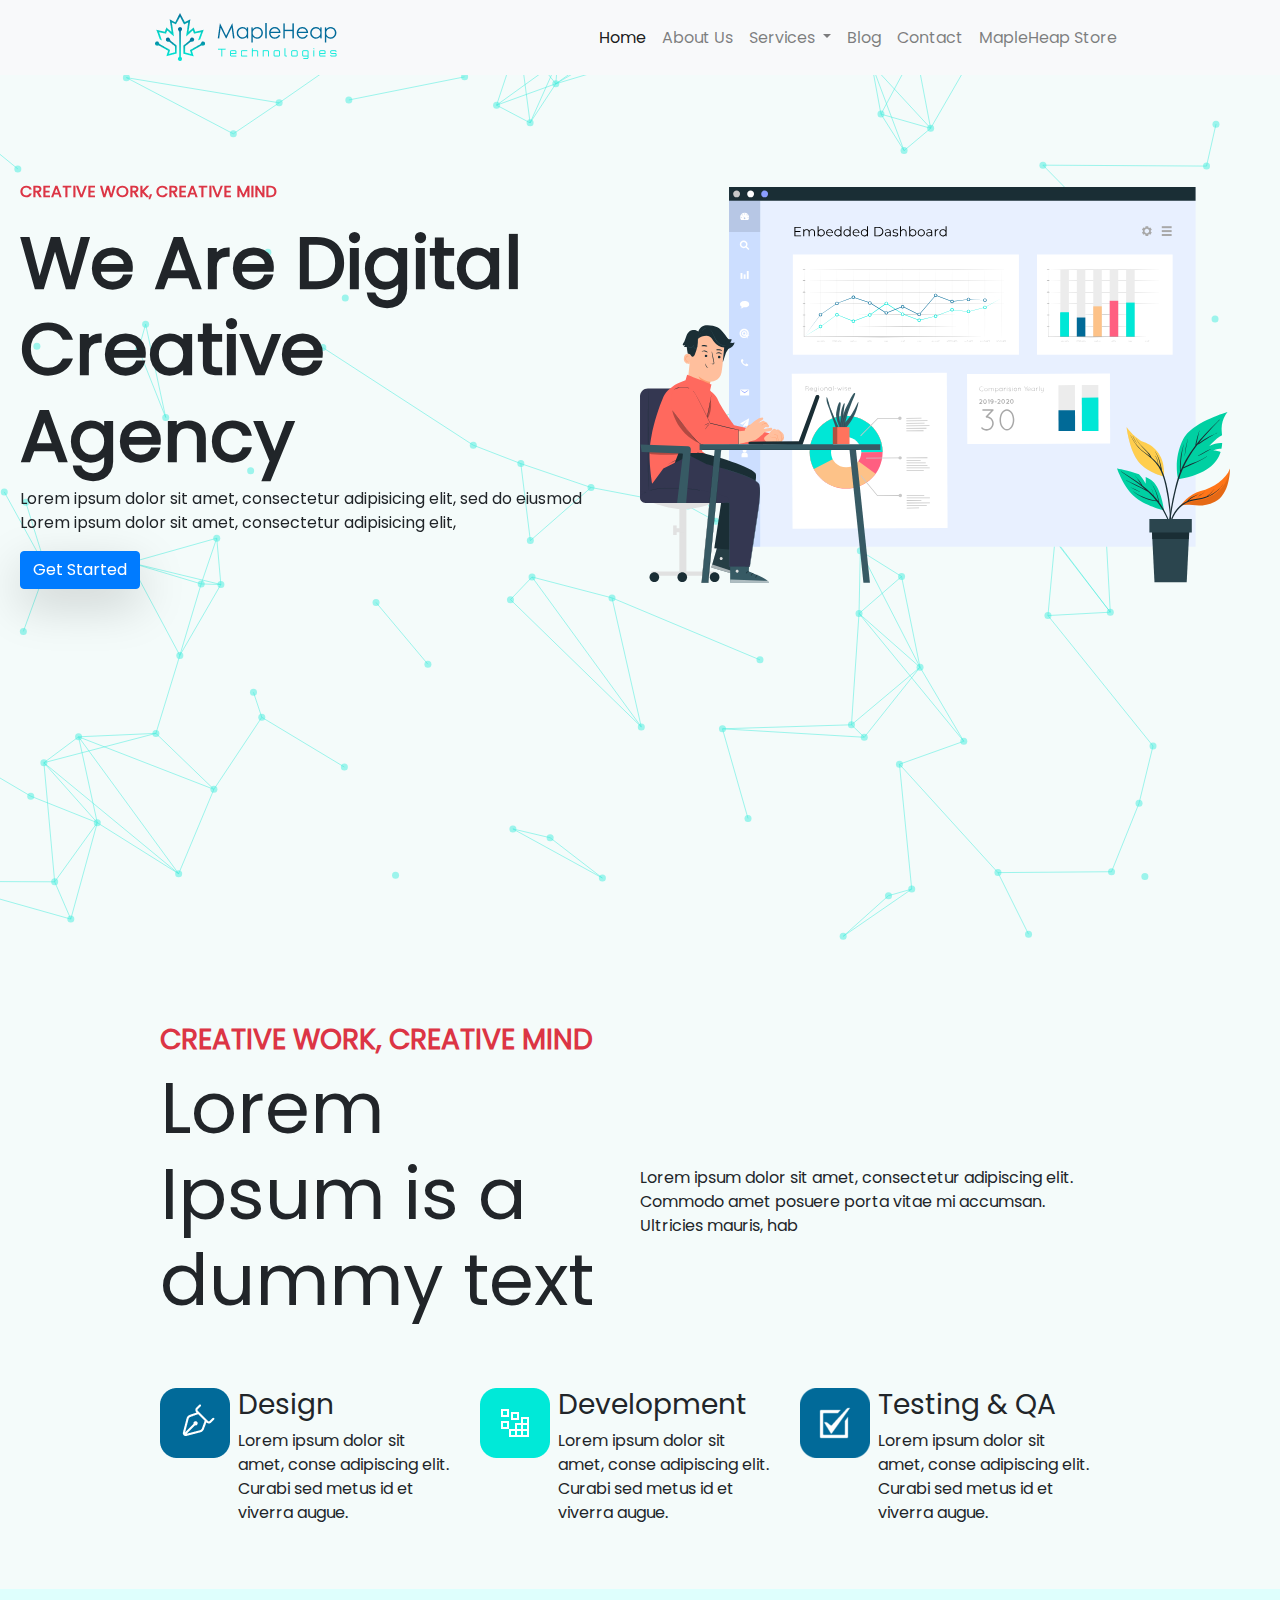
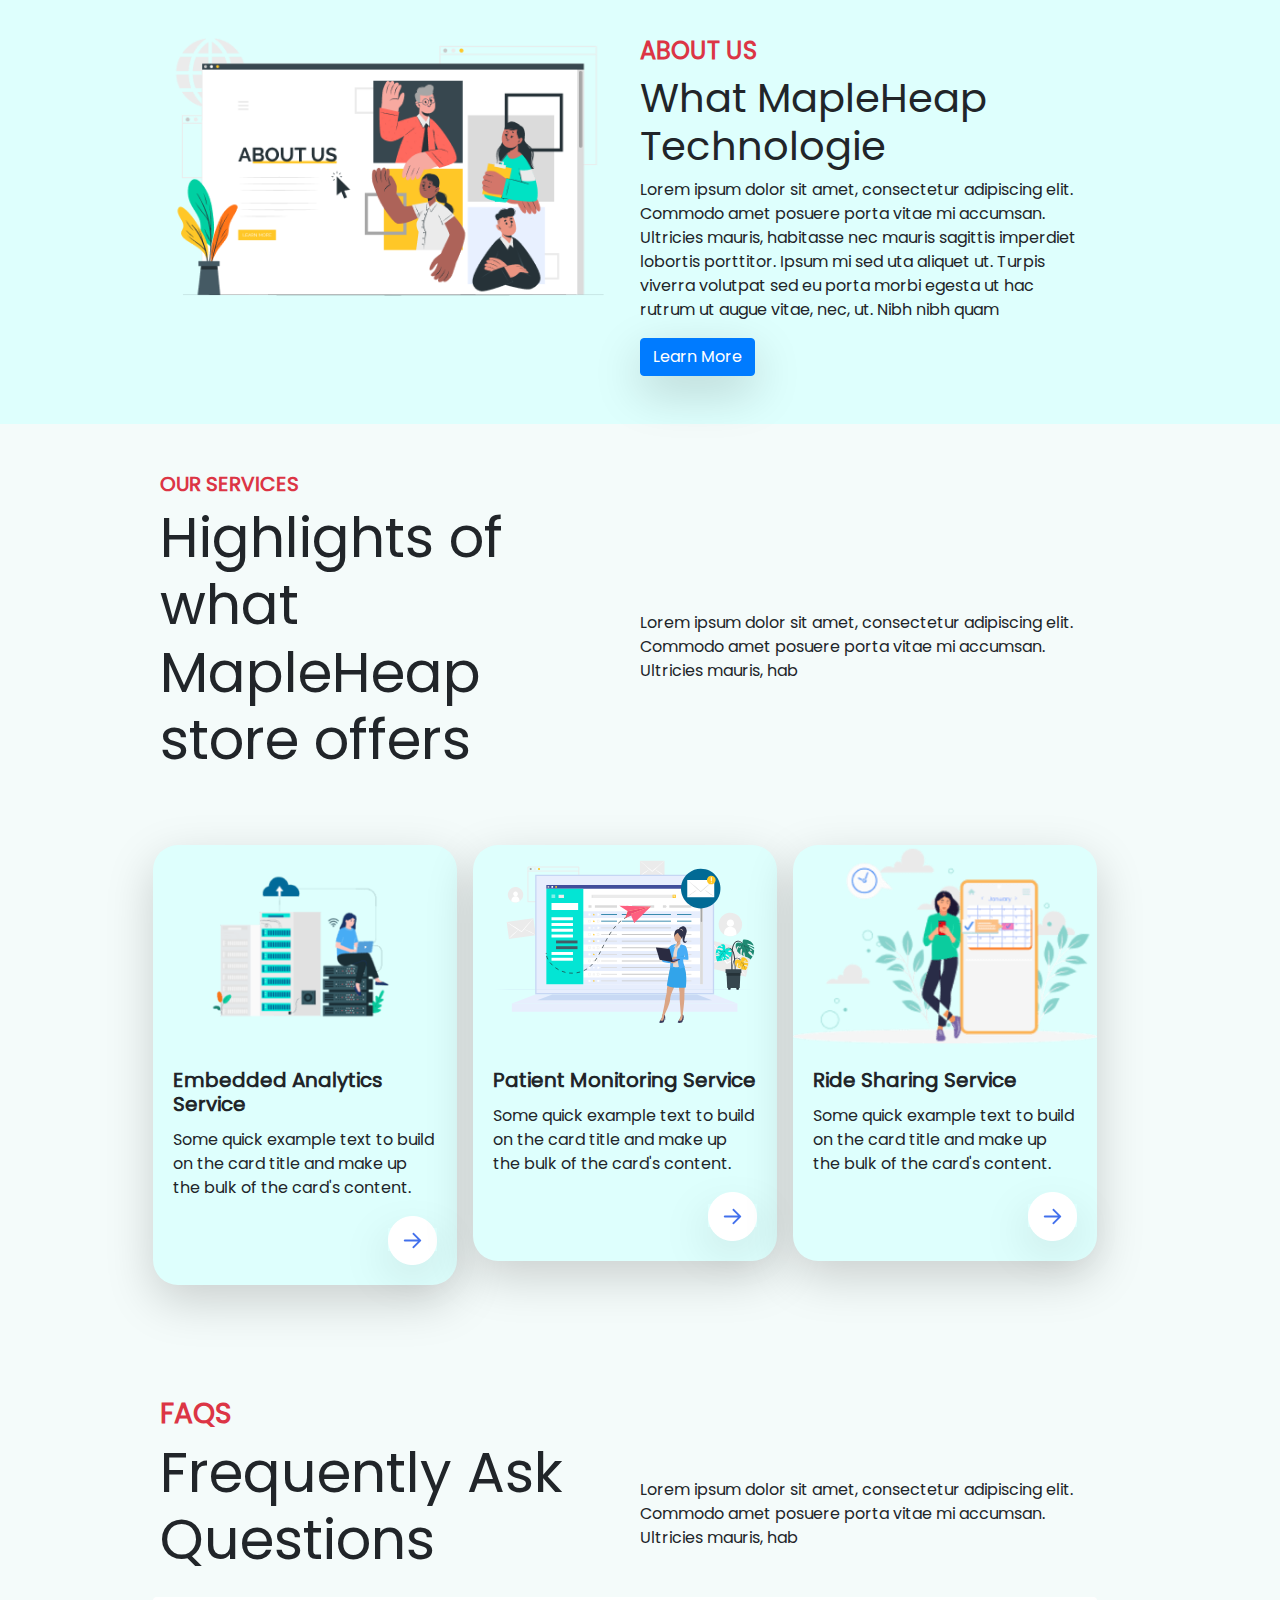
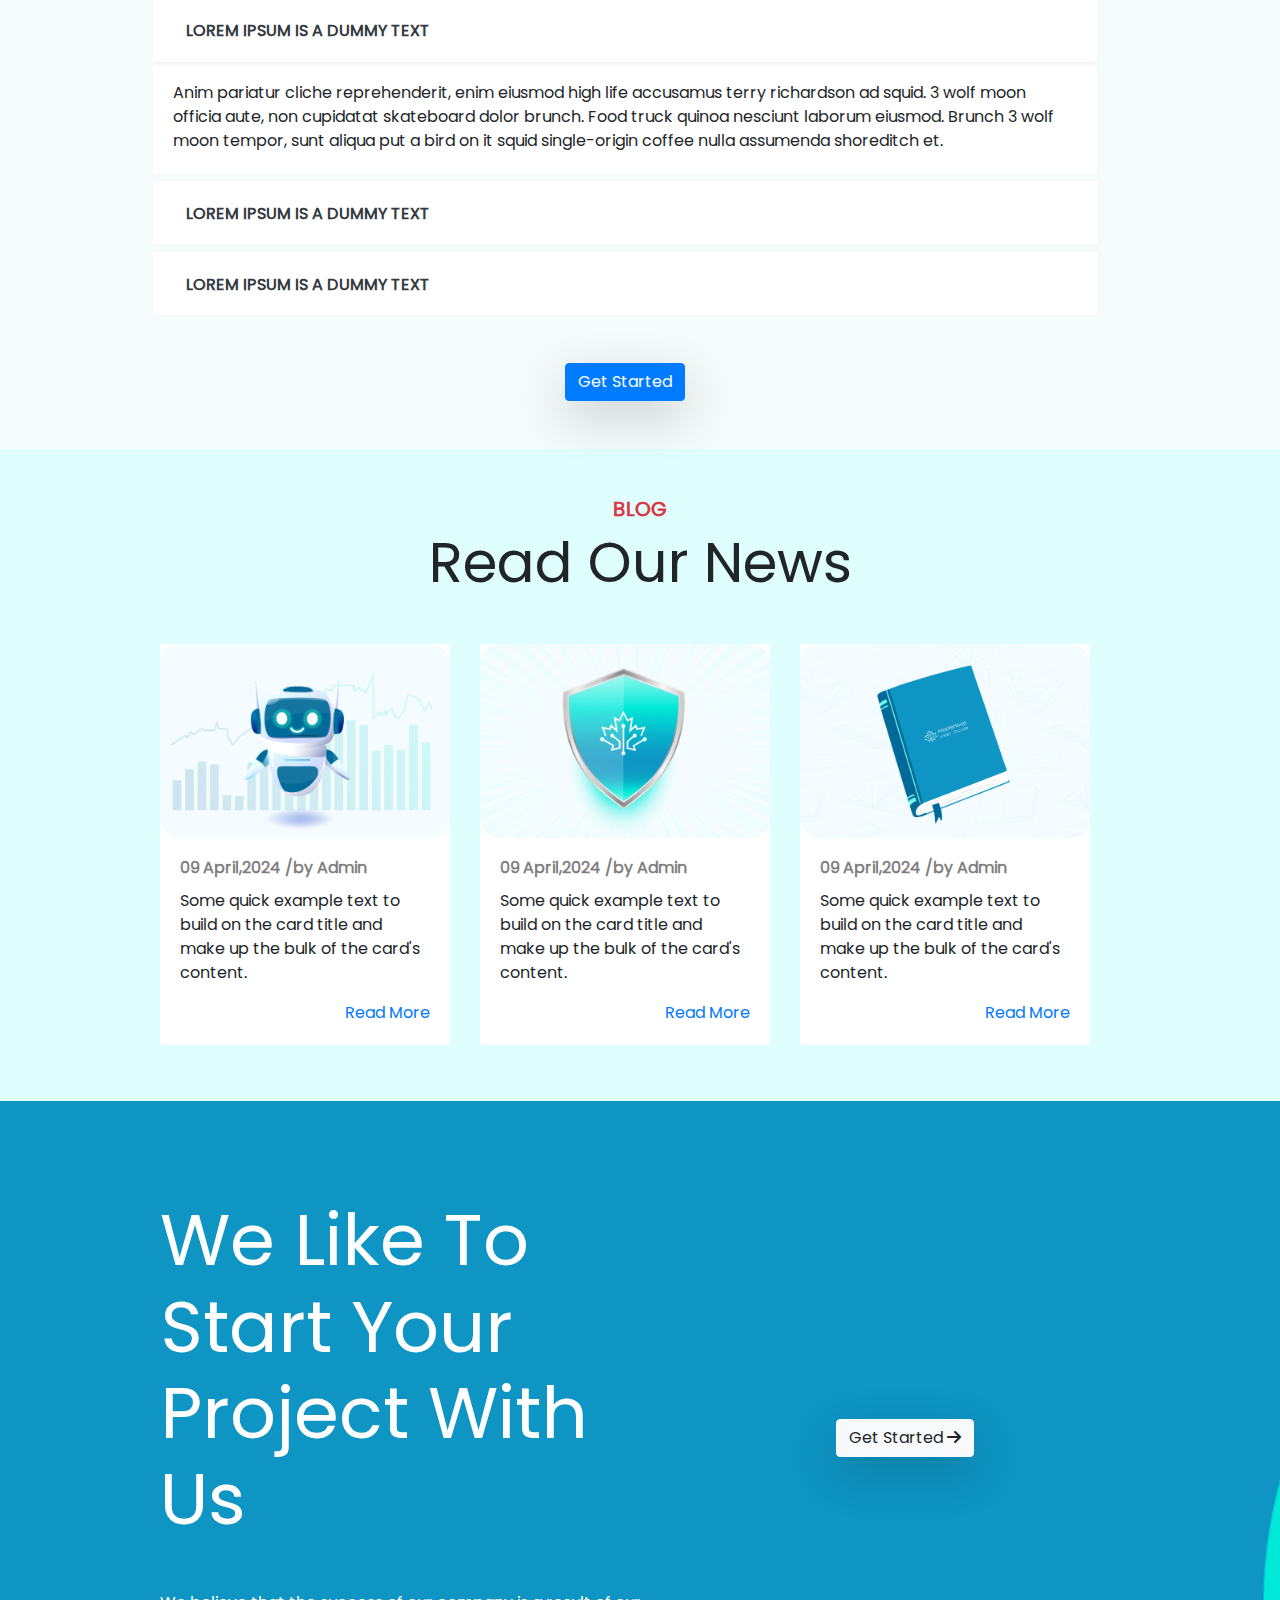
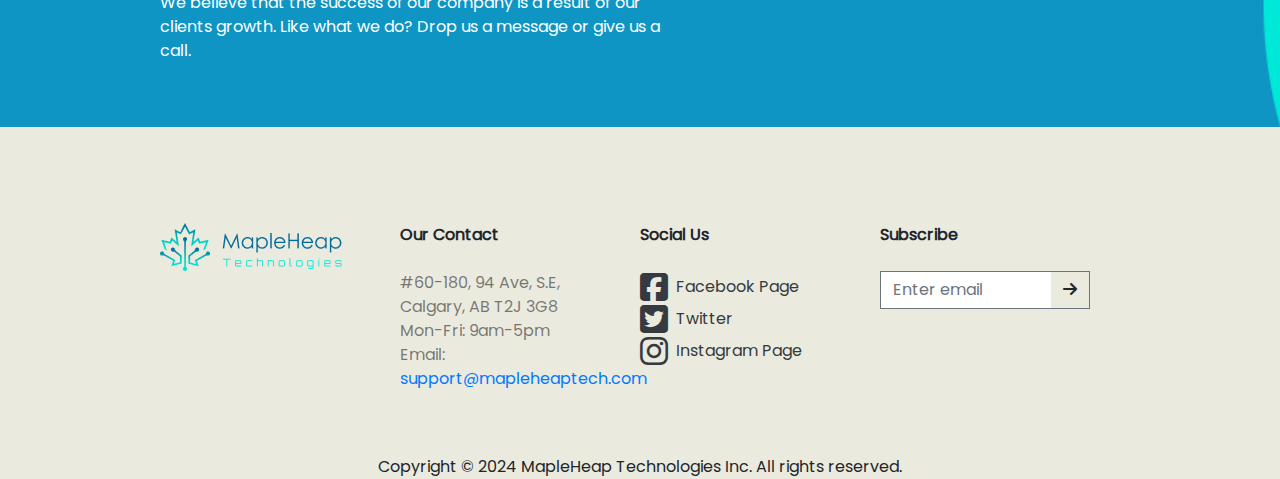
==== index.html @ bfc40b2c "first commit" ====
<!doctype html>
<html lang="en">
  <head>
    <!-- Required meta tags -->
    <meta charset="utf-8">
    <meta name="viewport" content="width=device-width, initial-scale=1, shrink-to-fit=no">

    <meta name="keywords" content="software company Calgary, software development companies in calgary, custom software development calgary, innovative software solutions calgary, unique and innovative software solutions, ai software company, MapleHeap, Maple Heap Technologies, Maple Heap">
    <meta name="description" content="Discover innovative software solutions with Maple Heap Technologies. From custom software development to digital transformation, we empower businesses to thrive in the digital landscape.">
    <meta name="author" content="Mapleheap Technologies">
    <title>Innovative Software Solutions - Maple Heap Technologies</title>

    <meta content="https://mapleheaptech.com/" property="og:url">
    <link rel="canonical" href="https://mapleheaptech.com/">
    <meta content="Mapleheap Technologies - Calgary Based Software Company | MapleHeap Technologies" property="og:title">
    <meta name="twitter:title" content="Mapleheap Technologies - Calgary Based Software Company | MapleHeap Technologies">
    <meta content="website" property="og:type">
    <meta property="og:description" content="Mapleheap Technologies is a Calgary based software company offering innovative solutions for businesses. We specialize in AI powered embedded analytics and monitoring bedridden patients with smart ...">
    <meta name="twitter:description" content="Mapleheap Technologies is a Calgary based software company offering innovative solutions for businesses. We specialize in AI powered embedded analytics and monitoring bedridden patients with smart ...">
    <meta property="og:site_name" content="MapleHeap Technologies">
    <meta content="https://assets.zyrosite.com/cdn-cgi/image/format=auto,w=1200,h=630,fit=crop,f=jpeg/AwvjWxzVyZHrXGDa/logo-AGBM81MVqxFL9DM1.png" property="og:image">
    <meta content="https://assets.zyrosite.com/cdn-cgi/image/format=auto,w=1200,h=630,fit=crop,f=jpeg/AwvjWxzVyZHrXGDa/logo-AGBM81MVqxFL9DM1.png" name="twitter:image">
    <meta content="" property="og:image:alt">
    <meta content="" name="twitter:image:alt">
    <meta name="twitter:card" content="summary_large_image">

    <link rel="icon" href="assets/img/icon.png">

    <!-- Bootstrap CSS -->
    <link rel="stylesheet" href="assets/bootstrap-4.4.1-dist/css/bootstrap.min.css">
    <link href="libs/fontawesome/css/fontawesome.css" rel="stylesheet" />
    <link href="libs/fontawesome/css/brands.css" rel="stylesheet" />
    <link href="libs/fontawesome/css/solid.css" rel="stylesheet" />

    <!-- custom style  -->
    <link rel="stylesheet" href="css/style.css">

    <script type="application/ld+json">
    {
      "@context": "https://schema.org",
      "@type": "Organization",
      "name": "MapleHeap Technologies",
      "url": "https://mapleheaptech.com/",
      "logo": "",
      "contactPoint": {
        "@type": "ContactPoint",
        "telephone": "",
        "contactType": "customer service",
        "areaServed": "CA",
        "availableLanguage": "en"
      },
    "address": {
        "@type": "PostalAddress",
        "streetAddress": "#60-180, 94 Ave, S.E, Calgary, AB T2J 3G8 ",
        "addressLocality": "Calgary",
        "postalCode": "T2J 3G8",
        "addressRegion": "Alberta",
        "addressCountry": "CA"
      
      },
      "sameAs": [
        "https://www.facebook.com/mapleheaptech",
        "https://twitter.com/mapleheaptech",
        "https://www.instagram.com/mapleheaptech"
      ]
    }
    </script>
  </head>
  <body>

    <!-- header -->
    <header id="_header" class="bg-light shadow"></header>

    <!-- Banner -->
    <section id="banner">
      <div id="particles">
        <div id="webcoderskull" class="w-100">
          <div class="row w-100 align-items-center">
            <div class="col-lg-6 col-sm-12 d-flex justify-content-center">
              <div>
                <p class="text-uppercase font-weight-bold text-danger">Creative work, creative mind</p>
                <h1 class="display-3 banner-text font-weight-bold">We Are Digital <br>Creative Agency</h1>
                <div>
                  <p class="m-0">Lorem ipsum dolor sit amet, consectetur adipisicing elit, sed do eiusmod</p>
                  <p>Lorem ipsum dolor sit amet, consectetur adipisicing elit, </p>
                  <div class="text-center text-lg-left mb-5 mb-lg-0">
                    <button type="button" class="btn btn-primary shadow-lg" onclick="window.location.replace('https://store.mapleheapservice.com/web/register.do')">Get Started</button>
                  </div>
                </div>
              </div>
            </div>
            <div class="col-lg-6 col-sm-12">
              <img src="assets/img/banner.svg" alt="Banner Image" class="w-100 img-fluid">
            </div>
          </div>
        </div>
      </div>
    </section>

    <!-- Who We Work -->
    <section id="how-we-work" class="py-5 w-75 m-auto pb-5">
      <div id="work">
         <h3 class="text-uppercase font-weight-bold text-danger">Creative work, creative mind</h3>
         <div class="row align-items-center w-100">
           <div class="col-lg-6 col-sm-12">
             <p class="display-3 banner-text">
               Lorem Ipsum is a dummy text
             </p>
           </div>
           <div class="col-lg-6 col-sm-12">
             <span>
               Lorem ipsum dolor sit amet, consectetur adipiscing elit. Commodo amet posuere porta vitae mi accumsan. Ultricies mauris, hab
             </span>
           </div>
         </div>
         <div class="row w-100 mt-5">
           <div class="col-lg-4 col-sm-12">
             <div class="counts w-100 curser-pointer mb-3">
                  <div class="d-block d-lg-flex">
                      <div class="mr-2">
                        <div class="icon">
                          <img src="assets/img/design-icon.png" alt="Velo Images">
                        </div>
                      </div>
                      <div>
                        <p class="h3">Design</p>
                        <span>
                          Lorem ipsum dolor sit amet, conse adipiscing elit. Curabi sed metus  id et viverra augue.
                        </span>
                      </div>
                  </div>
              </div>
           </div>
           <div class="col-lg-4 col-sm-12">
             <div class="counts w-100 curser-pointer mb-3">
                  <div class="d-block d-lg-flex">
                      <div class="mr-2">
                        <div class="icon">
                          <img src="assets/img/dev-icon.png" alt="Velo Images">
                        </div>
                      </div>
                      <div>
                        <p class="h3">Development</p>
                        <span>
                          Lorem ipsum dolor sit amet, conse adipiscing elit. Curabi sed metus  id et viverra augue.
                        </span>
                      </div>
                  </div>
              </div>
           </div>
           <div class="col-lg-4 col-sm-12">
             <div class="counts w-100 curser-pointer mb-3">
                  <div class="d-block d-lg-flex">
                      <div class="mr-2">
                        <div class="icon">
                          <img src="assets/img/qa-icon.png" alt="Velo Images">
                        </div>
                      </div>
                      <div>
                        <p class="h3">Testing & QA</p>
                        <span>
                          Lorem ipsum dolor sit amet, conse adipiscing elit. Curabi sed metus  id et viverra augue.
                        </span>
                      </div>
                  </div>
              </div>
           </div>
         </div>
      </div>
    </section>

    <!-- About us -->
    <section id="about-us" style="background-color: #DEFFFD!important;">
      <div class="pt-5 w-75 m-auto pb-5">
        <div class="row w-100">
          <div class="col-lg-6 col-sm-12">
            <img src="assets/img/about-us.png" alt="About Us" class="w-100">
          </div>
          <div class="col-lg-6 col-sm-12">
            <h4 class="text-uppercase font-weight-bold text-danger">About Us</h4>
            <p class="h1">What MapleHeap Technologie</p>
            <p>
              Lorem ipsum dolor sit amet, consectetur adipiscing elit. Commodo amet posuere porta vitae mi accumsan. Ultricies mauris, habitasse nec mauris sagittis imperdiet lobortis porttitor. Ipsum mi sed uta aliquet ut. Turpis viverra volutpat sed eu porta morbi egesta ut   hac rutrum ut augue vitae, nec, ut. Nibh nibh quam
            </p>
            <div class="text-center text-lg-left mb-5 mb-lg-0">
              <button type="button" class="shadow-lg btn btn-primary" onclick="window.location.replace('./templates/about-us.html')">Learn More</button>
            </div>
          </div>
        </div>
      </div>
    </section>

    <!-- Our Services -->
    <section id="our-services" class="py-5 w-75 m-auto pb-5">
      <div id="work">
         <h5 class="text-uppercase font-weight-bold text-danger">Our services</h5>
         <div class="row align-items-center w-100">
           <div class="col-lg-6 col-sm-12">
             <p class="display-4 banner-text">
               Highlights of what MapleHeap store offers
             </p>
           </div>
           <div class="col-lg-6 col-sm-12">
             <span>
               Lorem ipsum dolor sit amet, consectetur adipiscing elit. Commodo amet posuere porta vitae mi accumsan. Ultricies mauris, hab
             </span>
           </div>
         </div>
         <div class="row w-100 mt-5">
           <div class="col-lg-4 col-sm-12 p-0 p-lg-2 p-md-2">
              <div class="card border-0 shadow-lg services-cards mb-2">
                <img src="assets/img/service-1.png" class="card-img-top w-100" alt="Embedded Analytics Service">
                <div class="card-body">
                  <h5 class="card-title font-weight-bold">Embedded Analytics Service</h5>
                  <p class="card-text">Some quick example text to build on the card title and make up the bulk of the card's content.</p>
                  <div class="text-right">
                    <a title="Learn More" class="shadow-lg" href="./templates/services/embedded-analytics-service-beta.html">
                      <img src="assets/img/arrow.png" alt="Learn More">
                    </a>
                  </div>
                </div>
              </div>
           </div>
           <div class="col-lg-4 col-sm-12 p-0 p-lg-2 p-md-2">
            <div class="card border-0 shadow-lg services-cards mb-2">
              <img src="assets/img/service-2.svg" class="card-img-top w-100" alt="Patient Monitoring Service">
              <div class="card-body">
                <h5 class="card-title font-weight-bold">Patient Monitoring Service</h5>
                <p class="card-text">Some quick example text to build on the card title and make up the bulk of the card's content.</p>
                <div class="text-right">
                    <a title="Learn More" class="shadow-lg" href="./templates/services/patient-monitoring-service-coming-soon.html">
                      <img src="assets/img/arrow.png" alt="Learn More">
                    </a>
                  </div>
              </div>
            </div>
           </div>
           <div class="col-lg-4 col-sm-12 p-0 p-lg-2 p-md-2">
              <div class="card border-0 shadow-lg services-cards mb-2">
                <img src="assets/img/service-3.png" class="card-img-top w-100" alt="Ride Sharing Service">
                <div class="card-body">
                  <h5 class="card-title font-weight-bold">Ride Sharing Service</h5>
                  <p class="card-text">Some quick example text to build on the card title and make up the bulk of the card's content.</p>
                  <div class="text-right">
                    <a title="Learn More" class="shadow-lg" href="./templates/services/ride-sharing-service-coming-soon.html">
                      <img src="assets/img/arrow.png" alt="Learn More">
                    </a>
                  </div>
                </div>
              </div>
           </div>
         </div>
      </div>
    </section>

    <!-- Testimonial -->
    <section id="testimonial-area" class="d-none" style="background-color: #DEFFFD!important;">
      <div class="pt-5 w-75 m-auto pb-5">
          <div class="row w-100">
              <div class="col-md-8 offset-md-2">
                  <div class="section-heading text-center">
                      <h5>Testimony </h5>
                      <h2>A Word From Our Customers</h2>
                      <p>Lorem ipsum dolor sit amet, consectetur adipiscing elit, sed do eiusmod tempor incididunt ut labore et dolore magna aliqua. Ut enim ad minim veniam. </p>
                  </div>
              </div>
          </div>
          <div class="testi-wrap">
              <div class="client-single active position-1" data-position="position-1">
                  <div class="client-img">
                      <img src="assets/img/testi.png" alt="">
                  </div>
                  <div class="client-comment">
                      <h3>Lorem ipsum dolor sit amet, consectetur adipiscing elit, sed do eiusmod tempor incididunt ut labore et dolore magna aliqua. Ut enim ad minim veniam, quis nostrud exercitation ullamco laboris nisi ut aliquip ex ea commodo consequat. </h3>
                      <span><i class="fa fa-quote-left"></i></span>
                  </div>
                  <div class="client-info">
                      <h3>James Jokovic</h3>
                      <p><a href="javascript:void(0)">IT Consultant</a></p>
                  </div>
              </div>
            
              <div class="client-single inactive position-2" data-position="position-2">
                  <div class="client-img">
                      <img src="assets/img/b1.png" alt="">
                  </div>
                  <div class="client-comment">
                      <h3>Lorem ipsum dolor sit amet, consectetur adipiscing elit, sed do eiusmod tempor incididunt ut labore et dolore magna aliqua. Ut enim ad minim veniam, quis nostrud exercitation ullamco laboris nisi ut aliquip ex ea commodo consequat. </h3>
                      <span><i class="fa fa-quote-left"></i></span>
                  </div>
                  <div class="client-info">
                      <h3>James Jokovic</h3>
                      <p><a href="javascript:void(0)">IT Consultant</a></p>
                  </div>
              </div>
          
              <div class="client-single inactive position-3" data-position="position-3">
                  <div class="client-img">
                      <img src="assets/img/b2.png" alt="">
                  </div>
                  <div class="client-comment">
                      <h3>Lorem ipsum dolor sit amet, consectetur adipiscing elit, sed do eiusmod tempor incididunt ut labore et dolore magna aliqua. Ut enim ad minim veniam, quis nostrud exercitation ullamco laboris nisi ut aliquip ex ea commodo consequat. </h3>
                      <span><i class="fa fa-quote-left"></i></span>
                  </div>
                  <div class="client-info">
                      <h3>James Jokovic</h3>
                      <p><a href="javascript:void(0)">IT Consultant</a></p>
                  </div>
              </div>
             
              <div class="client-single inactive position-4" data-position="position-4">
                  <div class="client-img">
                      <img src="assets/img/b3.png" alt="">
                  </div>
                  <div class="client-comment">
                      <h3>Lorem ipsum dolor sit amet, consectetur adipiscing elit, sed do eiusmod tempor incididunt ut labore et dolore magna aliqua. Ut enim ad minim veniam, quis nostrud exercitation ullamco laboris nisi ut aliquip ex ea commodo consequat. </h3>
                      <span><i class="fa fa-quote-left"></i></span>
                  </div>
                  <div class="client-info">
                      <h3>James Jokovic</h3>
                      <p><a href="javascript:void(0)">IT Consultant</a></p>
                  </div>
              </div>
            
              <div class="client-single inactive position-5" data-position="position-5">
                  <div class="client-img">
                      <img src="assets/img/b3.png" alt="">
                  </div>
                  <div class="client-comment">
                      <h3>Lorem ipsum dolor sit amet, consectetur adipiscing elit, sed do eiusmod tempor incididunt ut labore et dolore magna aliqua. Ut enim ad minim veniam, quis nostrud exercitation ullamco laboris nisi ut aliquip ex ea commodo consequat. </h3>
                      <span><i class="fa fa-quote-left"></i></span>
                  </div>
                  <div class="client-info">
                      <h3>James Jokovic</h3>
                      <p><a href="javascript:void(0)">IT Consultant</a></p>
                  </div>
              </div>
            
              <div class="client-single inactive position-6" data-position="position-6">
                  <div class="client-img">
                      <img src="assets/img/b3.png" alt="">
                  </div>
                  <div class="client-comment">
                      <h3>Lorem ipsum dolor sit amet, consectetur adipiscing elit, sed do eiusmod tempor incididunt ut labore et dolore magna aliqua. Ut enim ad minim veniam, quis nostrud exercitation ullamco laboris nisi ut aliquip ex ea commodo consequat. </h3>
                      <span><i class="fa fa-quote-left"></i></span>
                  </div>
                  <div class="client-info">
                      <h3>James Jokovic</h3>
                      <p><a href="javascript:void(0)">IT Consultant</a></p>
                  </div>
              </div>
            
              <div class="client-single inactive position-7" data-position="position-7">
                  <div class="client-img">
                      <img src="assets/img/b3.png" width="40px" alt="">
                  </div>
                  <div class="client-comment">
                      <h3>Lorem ipsum dolor sit amet, consectetur adipiscing elit, sed do eiusmod tempor incididunt ut labore et dolore magna aliqua. Ut enim ad minim veniam, quis nostrud exercitation ullamco laboris nisi ut aliquip ex ea commodo consequat. </h3>
                      <span><i class="fa fa-quote-left"></i></span>
                  </div>
                  <div class="client-info">
                      <h3>James Jokovic</h3>
                      <p><a href="javascript:void(0)">IT Consultant</a></p>
                  </div>
              </div>
             
          </div>
      </div>
    </section>

    <!-- FAQs -->
    <section id="faqs">
      <div class="pt-5 w-75 m-auto pb-5">
        <!-- For demo purpose -->
        <h3 class="text-uppercase font-weight-bold text-danger">Faqs</h3>
         <div class="row align-items-center w-100">
           <div class="col-lg-6 col-sm-12">
             <p class="display-4 banner-text">
               Frequently Ask Questions
             </p>
           </div>
           <div class="col-lg-6 col-sm-12">
             <span>
               Lorem ipsum dolor sit amet, consectetur adipiscing elit. Commodo amet posuere porta vitae mi accumsan. Ultricies mauris, hab
             </span>
           </div>
         </div>

        <div class="row w-100">
          <div class="col-12 mx-auto p-0">
            <!-- Accordion -->
            <div id="accordionExample" class="accordion">
              <!-- Accordion item 1 -->
              <div class="border-0 card m-2">
                <div id="headingOne" data-toggle="collapse" data-target="#collapseOne" class="card-header bg-white shadow-sm border-0">
                  <h2 class="mb-0">
                    <button type="button" data-toggle="collapse" data-target="#collapseOne" aria-expanded="true"
                      aria-controls="collapseOne"
                      class="btn btn-link text-dark font-weight-bold text-uppercase collapsible-link">Lorem Ipsum is a dummy text</button>
                  </h2>
                </div>
                <div id="collapseOne" aria-labelledby="headingOne" data-parent="#accordionExample" class="collapse show">
                  <div class="card-body">
                    <p class="font-weight-light m-0">Anim pariatur cliche reprehenderit, enim eiusmod high life accusamus
                      terry richardson ad squid. 3 wolf moon officia aute, non cupidatat skateboard dolor brunch. Food truck
                      quinoa nesciunt laborum eiusmod. Brunch 3 wolf moon tempor, sunt aliqua put a bird on it squid
                      single-origin coffee nulla assumenda shoreditch et.</p>
                  </div>
                </div>
              </div><!-- End -->

              <!-- Accordion item 2 -->
              <div class="border-0 card m-2">
                <div id="headingTwo" data-toggle="collapse" data-target="#collapseTwo" class="card-header bg-white shadow-sm border-0">
                  <h2 class="mb-0">
                    <button type="button" data-toggle="collapse" data-target="#collapseTwo" aria-expanded="false"
                      aria-controls="collapseTwo"
                      class="btn btn-link collapsed text-dark font-weight-bold text-uppercase collapsible-link">Lorem Ipsum is a dummy text</button>
                  </h2>
                </div>
                <div id="collapseTwo" aria-labelledby="headingTwo" data-parent="#accordionExample" class="collapse">
                  <div class="card-body">
                    <p class="font-weight-light m-0">Anim pariatur cliche reprehenderit, enim eiusmod high life accusamus
                      terry richardson ad squid. 3 wolf moon officia aute, non cupidatat skateboard dolor brunch. Food truck
                      quinoa nesciunt laborum eiusmod. Brunch 3 wolf moon tempor, sunt aliqua put a bird on it squid
                      single-origin coffee nulla assumenda shoreditch et.</p>
                  </div>
                </div>
              </div><!-- End -->

              <!-- Accordion item 3 -->
              <div class="border-0 card m-2">
                <div id="headingThree" data-toggle="collapse" data-target="#collapseThree" class="card-header bg-white shadow-sm border-0">
                  <h2 class="mb-0">
                    <button type="button" data-toggle="collapse" data-target="#collapseThree" aria-expanded="false"
                      aria-controls="collapseThree"
                      class="btn btn-link collapsed text-dark font-weight-bold text-uppercase collapsible-link">Lorem Ipsum is a dummy text</button>
                  </h2>
                </div>
                <div id="collapseThree" aria-labelledby="headingThree" data-parent="#accordionExample" class="collapse">
                  <div class="card-body">
                    <p class="font-weight-light m-0">Anim pariatur cliche reprehenderit, enim eiusmod high life accusamus
                      terry richardson ad squid. 3 wolf moon officia aute, non cupidatat skateboard dolor brunch. Food truck
                      quinoa nesciunt laborum eiusmod. Brunch 3 wolf moon tempor, sunt aliqua put a bird on it squid
                      single-origin coffee nulla assumenda shoreditch et.</p>
                  </div>
                </div>
              </div><!-- End -->
            </div><!-- End -->
            <div class="f_btn text-center mt-5">
              <button class="btn btn-primary rounded shadow-lg" onclick="window.location.replace('https://store.mapleheapservice.com/web/register.do')">Get Started</button>
            </div>
          </div>
        </div>
      </div>
    </section>
    
    <!-- Blog -->
    <section id="blogs" style="background-color: #DEFFFD!important;">
      <div id="blogs" class="pt-5 w-75 m-auto pb-5">
         <h5 class="text-uppercase font-weight-bold text-danger text-center">Blog</h5>
         <div class="w-100">
           <div class="">
             <p class="display-4 banner-text text-center">
              Read Our News
             </p>
           </div>
         </div>
         <div class="row w-100 mt-5">
           <div class="col-lg-4 col-sm-12">
              <div class="card border-0 blog-cards mb-2">
                <img src="assets/img/blog1.png" class="card-img-top w-100" alt="Embedded Analytics Service">
                <div class="card-body">
                  <h6 class="card-title font-weight-bold text-black-50">09 April,2024   /by Admin</h6>
                  <p class="card-text">Some quick example text to build on the card title and make up the bulk of the card's content.</p>
                  <div class="text-right">
                    <a title="Learn More" href="./templates/blogs/how-starmh-platform-uses-deep-learning-techniques-for-predicting-furture.html">
                       Read More
                    </a>
                  </div>
                </div>
              </div>
           </div>
           <div class="col-lg-4 col-sm-12">
            <div class="card border-0 blog-cards mb-2">
              <img src="assets/img/blog2.png" class="card-img-top w-100" alt="Patient Monitoring Service">
              <div class="card-body">
                <h6 class="card-title font-weight-bold text-black-50">09 April,2024   /by Admin</h6>
                <p class="card-text">Some quick example text to build on the card title and make up the bulk of the card's content.</p>
                <div class="text-right">
                    <a title="Learn More" href="./templates/blogs/how-data-is-secured-in-starmh-platform.html">
                      Read More
                    </a>
                  </div>
              </div>
            </div>
           </div>
           <div class="col-lg-4 col-sm-12">
              <div class="card border-0 blog-cards mb-2">
                <img src="assets/img/blog3.png" class="card-img-top w-100" alt="Ride Sharing Service">
                <div class="card-body">
                  <h6 class="card-title font-weight-bold text-black-50">09 April,2024   /by Admin</h6>
                  <p class="card-text">Some quick example text to build on the card title and make up the bulk of the card's content.</p>
                  <div class="text-right">
                    <a title="Learn More" href="./templates/blogs/a-step-by-step-guide-on-using-starmh-platform.html">
                       Read More
                    </a>
                  </div>
                </div>
              </div>
           </div>
         </div>
      </div>
    </section>

    <!-- We Like To Start -->
    <section id="sWorks">
      <div id="start-work" class="pt-5 w-75 m-auto pb-5">
         <div class="row w-100 mt-5">
           <div class="col-lg-7 col-sm-12">
              <span class="display-3 banner-text text-white">We Like To Start Your Project With Us</span>
              <p class="text-white mt-5">We believe that the success of our company is a result of our clients growth. Like what we do? Drop us a message or give us a call.</p>
           </div>
           <div class="align-items-center col-lg-5 col-sm-12 d-flex justify-content-center">
              <button class="btn btn-light shadow-lg" onclick="window.location.replace('https://store.mapleheapservice.com/web/register.do')">Get Started <i class="fa fa-arrow-right"></i></button>
           </div>
         </div>
      </div>
    </section>

    <footer id="_footer"></footer>

    <!-- Optional JavaScript -->
    <!-- jQuery first, then Popper.js, then Bootstrap JS -->
    <script src="js/jquery-3.4.1.slim.min.js"></script>
    <script src="js/popper.min.js"></script>
    <script src="assets/bootstrap-4.4.1-dist/js/bootstrap.min.js"></script>
    <script type="text/javascript" src="js/header.js"></script>
    <script type="text/javascript" src="js/footer.js"></script>
    <script type="text/javascript" src="js/main.js"></script>
  </body>
</html>
---- libs/fontawesome/css/brands.css ----
/*!
 * Font Awesome Free 6.5.2 by @fontawesome - https://fontawesome.com
 * License - https://fontawesome.com/license/free (Icons: CC BY 4.0, Fonts: SIL OFL 1.1, Code: MIT License)
 * Copyright 2024 Fonticons, Inc.
 */
:root, :host {
  --fa-style-family-brands: 'Font Awesome 6 Brands';
  --fa-font-brands: normal 400 1em/1 'Font Awesome 6 Brands'; }

@font-face {
  font-family: 'Font Awesome 6 Brands';
  font-style: normal;
  font-weight: 400;
  font-display: block;
  src: url("../webfonts/fa-brands-400.woff2") format("woff2"), url("../webfonts/fa-brands-400.ttf") format("truetype"); }

.fab,
.fa-brands {
  font-weight: 400; }

.fa-monero:before {
  content: "\f3d0"; }

.fa-hooli:before {
  content: "\f427"; }

.fa-yelp:before {
  content: "\f1e9"; }

.fa-cc-visa:before {
  content: "\f1f0"; }

.fa-lastfm:before {
  content: "\f202"; }

.fa-shopware:before {
  content: "\f5b5"; }

.fa-creative-commons-nc:before {
  content: "\f4e8"; }

.fa-aws:before {
  content: "\f375"; }

.fa-redhat:before {
  content: "\f7bc"; }

.fa-yoast:before {
  content: "\f2b1"; }

.fa-cloudflare:before {
  content: "\e07d"; }

.fa-ups:before {
  content: "\f7e0"; }

.fa-pixiv:before {
  content: "\e640"; }

.fa-wpexplorer:before {
  content: "\f2de"; }

.fa-dyalog:before {
  content: "\f399"; }

.fa-bity:before {
  content: "\f37a"; }

.fa-stackpath:before {
  content: "\f842"; }

.fa-buysellads:before {
  content: "\f20d"; }

.fa-first-order:before {
  content: "\f2b0"; }

.fa-modx:before {
  content: "\f285"; }

.fa-guilded:before {
  content: "\e07e"; }

.fa-vnv:before {
  content: "\f40b"; }

.fa-square-js:before {
  content: "\f3b9"; }

.fa-js-square:before {
  content: "\f3b9"; }

.fa-microsoft:before {
  content: "\f3ca"; }

.fa-qq:before {
  content: "\f1d6"; }

.fa-orcid:before {
  content: "\f8d2"; }

.fa-java:before {
  content: "\f4e4"; }

.fa-invision:before {
  content: "\f7b0"; }

.fa-creative-commons-pd-alt:before {
  content: "\f4ed"; }

.fa-centercode:before {
  content: "\f380"; }

.fa-glide-g:before {
  content: "\f2a6"; }

.fa-drupal:before {
  content: "\f1a9"; }

.fa-jxl:before {
  content: "\e67b"; }

.fa-hire-a-helper:before {
  content: "\f3b0"; }

.fa-creative-commons-by:before {
  content: "\f4e7"; }

.fa-unity:before {
  content: "\e049"; }

.fa-whmcs:before {
  content: "\f40d"; }

.fa-rocketchat:before {
  content: "\f3e8"; }

.fa-vk:before {
  content: "\f189"; }

.fa-untappd:before {
  content: "\f405"; }

.fa-mailchimp:before {
  content: "\f59e"; }

.fa-css3-alt:before {
  content: "\f38b"; }

.fa-square-reddit:before {
  content: "\f1a2"; }

.fa-reddit-square:before {
  content: "\f1a2"; }

.fa-vimeo-v:before {
  content: "\f27d"; }

.fa-contao:before {
  content: "\f26d"; }

.fa-square-font-awesome:before {
  content: "\e5ad"; }

.fa-deskpro:before {
  content: "\f38f"; }

.fa-brave:before {
  content: "\e63c"; }

.fa-sistrix:before {
  content: "\f3ee"; }

.fa-square-instagram:before {
  content: "\e055"; }

.fa-instagram-square:before {
  content: "\e055"; }

.fa-battle-net:before {
  content: "\f835"; }

.fa-the-red-yeti:before {
  content: "\f69d"; }

.fa-square-hacker-news:before {
  content: "\f3af"; }

.fa-hacker-news-square:before {
  content: "\f3af"; }

.fa-edge:before {
  content: "\f282"; }

.fa-threads:before {
  content: "\e618"; }

.fa-napster:before {
  content: "\f3d2"; }

.fa-square-snapchat:before {
  content: "\f2ad"; }

.fa-snapchat-square:before {
  content: "\f2ad"; }

.fa-google-plus-g:before {
  content: "\f0d5"; }

.fa-artstation:before {
  content: "\f77a"; }

.fa-markdown:before {
  content: "\f60f"; }

.fa-sourcetree:before {
  content: "\f7d3"; }

.fa-google-plus:before {
  content: "\f2b3"; }

.fa-diaspora:before {
  content: "\f791"; }

.fa-foursquare:before {
  content: "\f180"; }

.fa-stack-overflow:before {
  content: "\f16c"; }

.fa-github-alt:before {
  content: "\f113"; }

.fa-phoenix-squadron:before {
  content: "\f511"; }

.fa-pagelines:before {
  content: "\f18c"; }

.fa-algolia:before {
  content: "\f36c"; }

.fa-red-river:before {
  content: "\f3e3"; }

.fa-creative-commons-sa:before {
  content: "\f4ef"; }

.fa-safari:before {
  content: "\f267"; }

.fa-google:before {
  content: "\f1a0"; }

.fa-square-font-awesome-stroke:before {
  content: "\f35c"; }

.fa-font-awesome-alt:before {
  content: "\f35c"; }

.fa-atlassian:before {
  content: "\f77b"; }

.fa-linkedin-in:before {
  content: "\f0e1"; }

.fa-digital-ocean:before {
  content: "\f391"; }

.fa-nimblr:before {
  content: "\f5a8"; }

.fa-chromecast:before {
  content: "\f838"; }

.fa-evernote:before {
  content: "\f839"; }

.fa-hacker-news:before {
  content: "\f1d4"; }

.fa-creative-commons-sampling:before {
  content: "\f4f0"; }

.fa-adversal:before {
  content: "\f36a"; }

.fa-creative-commons:before {
  content: "\f25e"; }

.fa-watchman-monitoring:before {
  content: "\e087"; }

.fa-fonticons:before {
  content: "\f280"; }

.fa-weixin:before {
  content: "\f1d7"; }

.fa-shirtsinbulk:before {
  content: "\f214"; }

.fa-codepen:before {
  content: "\f1cb"; }

.fa-git-alt:before {
  content: "\f841"; }

.fa-lyft:before {
  content: "\f3c3"; }

.fa-rev:before {
  content: "\f5b2"; }

.fa-windows:before {
  content: "\f17a"; }

.fa-wizards-of-the-coast:before {
  content: "\f730"; }

.fa-square-viadeo:before {
  content: "\f2aa"; }

.fa-viadeo-square:before {
  content: "\f2aa"; }

.fa-meetup:before {
  content: "\f2e0"; }

.fa-centos:before {
  content: "\f789"; }

.fa-adn:before {
  content: "\f170"; }

.fa-cloudsmith:before {
  content: "\f384"; }

.fa-opensuse:before {
  content: "\e62b"; }

.fa-pied-piper-alt:before {
  content: "\f1a8"; }

.fa-square-dribbble:before {
  content: "\f397"; }

.fa-dribbble-square:before {
  content: "\f397"; }

.fa-codiepie:before {
  content: "\f284"; }

.fa-node:before {
  content: "\f419"; }

.fa-mix:before {
  content: "\f3cb"; }

.fa-steam:before {
  content: "\f1b6"; }

.fa-cc-apple-pay:before {
  content: "\f416"; }

.fa-scribd:before {
  content: "\f28a"; }

.fa-debian:before {
  content: "\e60b"; }

.fa-openid:before {
  content: "\f19b"; }

.fa-instalod:before {
  content: "\e081"; }

.fa-expeditedssl:before {
  content: "\f23e"; }

.fa-sellcast:before {
  content: "\f2da"; }

.fa-square-twitter:before {
  content: "\f081"; }

.fa-twitter-square:before {
  content: "\f081"; }

.fa-r-project:before {
  content: "\f4f7"; }

.fa-delicious:before {
  content: "\f1a5"; }

.fa-freebsd:before {
  content: "\f3a4"; }

.fa-vuejs:before {
  content: "\f41f"; }

.fa-accusoft:before {
  content: "\f369"; }

.fa-ioxhost:before {
  content: "\f208"; }

.fa-fonticons-fi:before {
  content: "\f3a2"; }

.fa-app-store:before {
  content: "\f36f"; }

.fa-cc-mastercard:before {
  content: "\f1f1"; }

.fa-itunes-note:before {
  content: "\f3b5"; }

.fa-golang:before {
  content: "\e40f"; }

.fa-kickstarter:before {
  content: "\f3bb"; }

.fa-square-kickstarter:before {
  content: "\f3bb"; }

.fa-grav:before {
  content: "\f2d6"; }

.fa-weibo:before {
  content: "\f18a"; }

.fa-uncharted:before {
  content: "\e084"; }

.fa-firstdraft:before {
  content: "\f3a1"; }

.fa-square-youtube:before {
  content: "\f431"; }

.fa-youtube-square:before {
  content: "\f431"; }

.fa-wikipedia-w:before {
  content: "\f266"; }

.fa-wpressr:before {
  content: "\f3e4"; }

.fa-rendact:before {
  content: "\f3e4"; }

.fa-angellist:before {
  content: "\f209"; }

.fa-galactic-republic:before {
  content: "\f50c"; }

.fa-nfc-directional:before {
  content: "\e530"; }

.fa-skype:before {
  content: "\f17e"; }

.fa-joget:before {
  content: "\f3b7"; }

.fa-fedora:before {
  content: "\f798"; }

.fa-stripe-s:before {
  content: "\f42a"; }

.fa-meta:before {
  content: "\e49b"; }

.fa-laravel:before {
  content: "\f3bd"; }

.fa-hotjar:before {
  content: "\f3b1"; }

.fa-bluetooth-b:before {
  content: "\f294"; }

.fa-square-letterboxd:before {
  content: "\e62e"; }

.fa-sticker-mule:before {
  content: "\f3f7"; }

.fa-creative-commons-zero:before {
  content: "\f4f3"; }

.fa-hips:before {
  content: "\f452"; }

.fa-behance:before {
  content: "\f1b4"; }

.fa-reddit:before {
  content: "\f1a1"; }

.fa-discord:before {
  content: "\f392"; }

.fa-chrome:before {
  content: "\f268"; }

.fa-app-store-ios:before {
  content: "\f370"; }

.fa-cc-discover:before {
  content: "\f1f2"; }

.fa-wpbeginner:before {
  content: "\f297"; }

.fa-confluence:before {
  content: "\f78d"; }

.fa-shoelace:before {
  content: "\e60c"; }

.fa-mdb:before {
  content: "\f8ca"; }

.fa-dochub:before {
  content: "\f394"; }

.fa-accessible-icon:before {
  content: "\f368"; }

.fa-ebay:before {
  content: "\f4f4"; }

.fa-amazon:before {
  content: "\f270"; }

.fa-unsplash:before {
  content: "\e07c"; }

.fa-yarn:before {
  content: "\f7e3"; }

.fa-square-steam:before {
  content: "\f1b7"; }

.fa-steam-square:before {
  content: "\f1b7"; }

.fa-500px:before {
  content: "\f26e"; }

.fa-square-vimeo:before {
  content: "\f194"; }

.fa-vimeo-square:before {
  content: "\f194"; }

.fa-asymmetrik:before {
  content: "\f372"; }

.fa-font-awesome:before {
  content: "\f2b4"; }

.fa-font-awesome-flag:before {
  content: "\f2b4"; }

.fa-font-awesome-logo-full:before {
  content: "\f2b4"; }

.fa-gratipay:before {
  content: "\f184"; }

.fa-apple:before {
  content: "\f179"; }

.fa-hive:before {
  content: "\e07f"; }

.fa-gitkraken:before {
  content: "\f3a6"; }

.fa-keybase:before {
  content: "\f4f5"; }

.fa-apple-pay:before {
  content: "\f415"; }

.fa-padlet:before {
  content: "\e4a0"; }

.fa-amazon-pay:before {
  content: "\f42c"; }

.fa-square-github:before {
  content: "\f092"; }

.fa-github-square:before {
  content: "\f092"; }

.fa-stumbleupon:before {
  content: "\f1a4"; }

.fa-fedex:before {
  content: "\f797"; }

.fa-phoenix-framework:before {
  content: "\f3dc"; }

.fa-shopify:before {
  content: "\e057"; }

.fa-neos:before {
  content: "\f612"; }

.fa-square-threads:before {
  content: "\e619"; }

.fa-hackerrank:before {
  content: "\f5f7"; }

.fa-researchgate:before {
  content: "\f4f8"; }

.fa-swift:before {
  content: "\f8e1"; }

.fa-angular:before {
  content: "\f420"; }

.fa-speakap:before {
  content: "\f3f3"; }

.fa-angrycreative:before {
  content: "\f36e"; }

.fa-y-combinator:before {
  content: "\f23b"; }

.fa-empire:before {
  content: "\f1d1"; }

.fa-envira:before {
  content: "\f299"; }

.fa-google-scholar:before {
  content: "\e63b"; }

.fa-square-gitlab:before {
  content: "\e5ae"; }

.fa-gitlab-square:before {
  content: "\e5ae"; }

.fa-studiovinari:before {
  content: "\f3f8"; }

.fa-pied-piper:before {
  content: "\f2ae"; }

.fa-wordpress:before {
  content: "\f19a"; }

.fa-product-hunt:before {
  content: "\f288"; }

.fa-firefox:before {
  content: "\f269"; }

.fa-linode:before {
  content: "\f2b8"; }

.fa-goodreads:before {
  content: "\f3a8"; }

.fa-square-odnoklassniki:before {
  content: "\f264"; }

.fa-odnoklassniki-square:before {
  content: "\f264"; }

.fa-jsfiddle:before {
  content: "\f1cc"; }

.fa-sith:before {
  content: "\f512"; }

.fa-themeisle:before {
  content: "\f2b2"; }

.fa-page4:before {
  content: "\f3d7"; }

.fa-hashnode:before {
  content: "\e499"; }

.fa-react:before {
  content: "\f41b"; }

.fa-cc-paypal:before {
  content: "\f1f4"; }

.fa-squarespace:before {
  content: "\f5be"; }

.fa-cc-stripe:before {
  content: "\f1f5"; }

.fa-creative-commons-share:before {
  content: "\f4f2"; }

.fa-bitcoin:before {
  content: "\f379"; }

.fa-keycdn:before {
  content: "\f3ba"; }

.fa-opera:before {
  content: "\f26a"; }

.fa-itch-io:before {
  content: "\f83a"; }

.fa-umbraco:before {
  content: "\f8e8"; }

.fa-galactic-senate:before {
  content: "\f50d"; }

.fa-ubuntu:before {
  content: "\f7df"; }

.fa-draft2digital:before {
  content: "\f396"; }

.fa-stripe:before {
  content: "\f429"; }

.fa-houzz:before {
  content: "\f27c"; }

.fa-gg:before {
  content: "\f260"; }

.fa-dhl:before {
  content: "\f790"; }

.fa-square-pinterest:before {
  content: "\f0d3"; }

.fa-pinterest-square:before {
  content: "\f0d3"; }

.fa-xing:before {
  content: "\f168"; }

.fa-blackberry:before {
  content: "\f37b"; }

.fa-creative-commons-pd:before {
  content: "\f4ec"; }

.fa-playstation:before {
  content: "\f3df"; }

.fa-quinscape:before {
  content: "\f459"; }

.fa-less:before {
  content: "\f41d"; }

.fa-blogger-b:before {
  content: "\f37d"; }

.fa-opencart:before {
  content: "\f23d"; }

.fa-vine:before {
  content: "\f1ca"; }

.fa-signal-messenger:before {
  content: "\e663"; }

.fa-paypal:before {
  content: "\f1ed"; }

.fa-gitlab:before {
  content: "\f296"; }

.fa-typo3:before {
  content: "\f42b"; }

.fa-reddit-alien:before {
  content: "\f281"; }

.fa-yahoo:before {
  content: "\f19e"; }

.fa-dailymotion:before {
  content: "\e052"; }

.fa-affiliatetheme:before {
  content: "\f36b"; }

.fa-pied-piper-pp:before {
  content: "\f1a7"; }

.fa-bootstrap:before {
  content: "\f836"; }

.fa-odnoklassniki:before {
  content: "\f263"; }

.fa-nfc-symbol:before {
  content: "\e531"; }

.fa-mintbit:before {
  content: "\e62f"; }

.fa-ethereum:before {
  content: "\f42e"; }

.fa-speaker-deck:before {
  content: "\f83c"; }

.fa-creative-commons-nc-eu:before {
  content: "\f4e9"; }

.fa-patreon:before {
  content: "\f3d9"; }

.fa-avianex:before {
  content: "\f374"; }

.fa-ello:before {
  content: "\f5f1"; }

.fa-gofore:before {
  content: "\f3a7"; }

.fa-bimobject:before {
  content: "\f378"; }

.fa-brave-reverse:before {
  content: "\e63d"; }

.fa-facebook-f:before {
  content: "\f39e"; }

.fa-square-google-plus:before {
  content: "\f0d4"; }

.fa-google-plus-square:before {
  content: "\f0d4"; }

.fa-web-awesome:before {
  content: "\e682"; }

.fa-mandalorian:before {
  content: "\f50f"; }

.fa-first-order-alt:before {
  content: "\f50a"; }

.fa-osi:before {
  content: "\f41a"; }

.fa-google-wallet:before {
  content: "\f1ee"; }

.fa-d-and-d-beyond:before {
  content: "\f6ca"; }

.fa-periscope:before {
  content: "\f3da"; }

.fa-fulcrum:before {
  content: "\f50b"; }

.fa-cloudscale:before {
  content: "\f383"; }

.fa-forumbee:before {
  content: "\f211"; }

.fa-mizuni:before {
  content: "\f3cc"; }

.fa-schlix:before {
  content: "\f3ea"; }

.fa-square-xing:before {
  content: "\f169"; }

.fa-xing-square:before {
  content: "\f169"; }

.fa-bandcamp:before {
  content: "\f2d5"; }

.fa-wpforms:before {
  content: "\f298"; }

.fa-cloudversify:before {
  content: "\f385"; }

.fa-usps:before {
  content: "\f7e1"; }

.fa-megaport:before {
  content: "\f5a3"; }

.fa-magento:before {
  content: "\f3c4"; }

.fa-spotify:before {
  content: "\f1bc"; }

.fa-optin-monster:before {
  content: "\f23c"; }

.fa-fly:before {
  content: "\f417"; }

.fa-aviato:before {
  content: "\f421"; }

.fa-itunes:before {
  content: "\f3b4"; }

.fa-cuttlefish:before {
  content: "\f38c"; }

.fa-blogger:before {
  content: "\f37c"; }

.fa-flickr:before {
  content: "\f16e"; }

.fa-viber:before {
  content: "\f409"; }

.fa-soundcloud:before {
  content: "\f1be"; }

.fa-digg:before {
  content: "\f1a6"; }

.fa-tencent-weibo:before {
  content: "\f1d5"; }

.fa-letterboxd:before {
  content: "\e62d"; }

.fa-symfony:before {
  content: "\f83d"; }

.fa-maxcdn:before {
  content: "\f136"; }

.fa-etsy:before {
  content: "\f2d7"; }

.fa-facebook-messenger:before {
  content: "\f39f"; }

.fa-audible:before {
  content: "\f373"; }

.fa-think-peaks:before {
  content: "\f731"; }

.fa-bilibili:before {
  content: "\e3d9"; }

.fa-erlang:before {
  content: "\f39d"; }

.fa-x-twitter:before {
  content: "\e61b"; }

.fa-cotton-bureau:before {
  content: "\f89e"; }

.fa-dashcube:before {
  content: "\f210"; }

.fa-42-group:before {
  content: "\e080"; }

.fa-innosoft:before {
  content: "\e080"; }

.fa-stack-exchange:before {
  content: "\f18d"; }

.fa-elementor:before {
  content: "\f430"; }

.fa-square-pied-piper:before {
  content: "\e01e"; }

.fa-pied-piper-square:before {
  content: "\e01e"; }

.fa-creative-commons-nd:before {
  content: "\f4eb"; }

.fa-palfed:before {
  content: "\f3d8"; }

.fa-superpowers:before {
  content: "\f2dd"; }

.fa-resolving:before {
  content: "\f3e7"; }

.fa-xbox:before {
  content: "\f412"; }

.fa-square-web-awesome-stroke:before {
  content: "\e684"; }

.fa-searchengin:before {
  content: "\f3eb"; }

.fa-tiktok:before {
  content: "\e07b"; }

.fa-square-facebook:before {
  content: "\f082"; }

.fa-facebook-square:before {
  content: "\f082"; }

.fa-renren:before {
  content: "\f18b"; }

.fa-linux:before {
  content: "\f17c"; }

.fa-glide:before {
  content: "\f2a5"; }

.fa-linkedin:before {
  content: "\f08c"; }

.fa-hubspot:before {
  content: "\f3b2"; }

.fa-deploydog:before {
  content: "\f38e"; }

.fa-twitch:before {
  content: "\f1e8"; }

.fa-ravelry:before {
  content: "\f2d9"; }

.fa-mixer:before {
  content: "\e056"; }

.fa-square-lastfm:before {
  content: "\f203"; }

.fa-lastfm-square:before {
  content: "\f203"; }

.fa-vimeo:before {
  content: "\f40a"; }

.fa-mendeley:before {
  content: "\f7b3"; }

.fa-uniregistry:before {
  content: "\f404"; }

.fa-figma:before {
  content: "\f799"; }

.fa-creative-commons-remix:before {
  content: "\f4ee"; }

.fa-cc-amazon-pay:before {
  content: "\f42d"; }

.fa-dropbox:before {
  content: "\f16b"; }

.fa-instagram:before {
  content: "\f16d"; }

.fa-cmplid:before {
  content: "\e360"; }

.fa-upwork:before {
  content: "\e641"; }

.fa-facebook:before {
  content: "\f09a"; }

.fa-gripfire:before {
  content: "\f3ac"; }

.fa-jedi-order:before {
  content: "\f50e"; }

.fa-uikit:before {
  content: "\f403"; }

.fa-fort-awesome-alt:before {
  content: "\f3a3"; }

.fa-phabricator:before {
  content: "\f3db"; }

.fa-ussunnah:before {
  content: "\f407"; }

.fa-earlybirds:before {
  content: "\f39a"; }

.fa-trade-federation:before {
  content: "\f513"; }

.fa-autoprefixer:before {
  content: "\f41c"; }

.fa-whatsapp:before {
  content: "\f232"; }

.fa-square-upwork:before {
  content: "\e67c"; }

.fa-slideshare:before {
  content: "\f1e7"; }

.fa-google-play:before {
  content: "\f3ab"; }

.fa-viadeo:before {
  content: "\f2a9"; }

.fa-line:before {
  content: "\f3c0"; }

.fa-google-drive:before {
  content: "\f3aa"; }

.fa-servicestack:before {
  content: "\f3ec"; }

.fa-simplybuilt:before {
  content: "\f215"; }

.fa-bitbucket:before {
  content: "\f171"; }

.fa-imdb:before {
  content: "\f2d8"; }

.fa-deezer:before {
  content: "\e077"; }

.fa-raspberry-pi:before {
  content: "\f7bb"; }

.fa-jira:before {
  content: "\f7b1"; }

.fa-docker:before {
  content: "\f395"; }

.fa-screenpal:before {
  content: "\e570"; }

.fa-bluetooth:before {
  content: "\f293"; }

.fa-gitter:before {
  content: "\f426"; }

.fa-d-and-d:before {
  content: "\f38d"; }

.fa-microblog:before {
  content: "\e01a"; }

.fa-cc-diners-club:before {
  content: "\f24c"; }

.fa-gg-circle:before {
  content: "\f261"; }

.fa-pied-piper-hat:before {
  content: "\f4e5"; }

.fa-kickstarter-k:before {
  content: "\f3bc"; }

.fa-yandex:before {
  content: "\f413"; }

.fa-readme:before {
  content: "\f4d5"; }

.fa-html5:before {
  content: "\f13b"; }

.fa-sellsy:before {
  content: "\f213"; }

.fa-square-web-awesome:before {
  content: "\e683"; }

.fa-sass:before {
  content: "\f41e"; }

.fa-wirsindhandwerk:before {
  content: "\e2d0"; }

.fa-wsh:before {
  content: "\e2d0"; }

.fa-buromobelexperte:before {
  content: "\f37f"; }

.fa-salesforce:before {
  content: "\f83b"; }

.fa-octopus-deploy:before {
  content: "\e082"; }

.fa-medapps:before {
  content: "\f3c6"; }

.fa-ns8:before {
  content: "\f3d5"; }

.fa-pinterest-p:before {
  content: "\f231"; }

.fa-apper:before {
  content: "\f371"; }

.fa-fort-awesome:before {
  content: "\f286"; }

.fa-waze:before {
  content: "\f83f"; }

.fa-bluesky:before {
  content: "\e671"; }

.fa-cc-jcb:before {
  content: "\f24b"; }

.fa-snapchat:before {
  content: "\f2ab"; }

.fa-snapchat-ghost:before {
  content: "\f2ab"; }

.fa-fantasy-flight-games:before {
  content: "\f6dc"; }

.fa-rust:before {
  content: "\e07a"; }

.fa-wix:before {
  content: "\f5cf"; }

.fa-square-behance:before {
  content: "\f1b5"; }

.fa-behance-square:before {
  content: "\f1b5"; }

.fa-supple:before {
  content: "\f3f9"; }

.fa-webflow:before {
  content: "\e65c"; }

.fa-rebel:before {
  content: "\f1d0"; }

.fa-css3:before {
  content: "\f13c"; }

.fa-staylinked:before {
  content: "\f3f5"; }

.fa-kaggle:before {
  content: "\f5fa"; }

.fa-space-awesome:before {
  content: "\e5ac"; }

.fa-deviantart:before {
  content: "\f1bd"; }

.fa-cpanel:before {
  content: "\f388"; }

.fa-goodreads-g:before {
  content: "\f3a9"; }

.fa-square-git:before {
  content: "\f1d2"; }

.fa-git-square:before {
  content: "\f1d2"; }

.fa-square-tumblr:before {
  content: "\f174"; }

.fa-tumblr-square:before {
  content: "\f174"; }

.fa-trello:before {
  content: "\f181"; }

.fa-creative-commons-nc-jp:before {
  content: "\f4ea"; }

.fa-get-pocket:before {
  content: "\f265"; }

.fa-perbyte:before {
  content: "\e083"; }

.fa-grunt:before {
  content: "\f3ad"; }

.fa-weebly:before {
  content: "\f5cc"; }

.fa-connectdevelop:before {
  content: "\f20e"; }

.fa-leanpub:before {
  content: "\f212"; }

.fa-black-tie:before {
  content: "\f27e"; }

.fa-themeco:before {
  content: "\f5c6"; }

.fa-python:before {
  content: "\f3e2"; }

.fa-android:before {
  content: "\f17b"; }

.fa-bots:before {
  content: "\e340"; }

.fa-free-code-camp:before {
  content: "\f2c5"; }

.fa-hornbill:before {
  content: "\f592"; }

.fa-js:before {
  content: "\f3b8"; }

.fa-ideal:before {
  content: "\e013"; }

.fa-git:before {
  content: "\f1d3"; }

.fa-dev:before {
  content: "\f6cc"; }

.fa-sketch:before {
  content: "\f7c6"; }

.fa-yandex-international:before {
  content: "\f414"; }

.fa-cc-amex:before {
  content: "\f1f3"; }

.fa-uber:before {
  content: "\f402"; }

.fa-github:before {
  content: "\f09b"; }

.fa-php:before {
  content: "\f457"; }

.fa-alipay:before {
  content: "\f642"; }

.fa-youtube:before {
  content: "\f167"; }

.fa-skyatlas:before {
  content: "\f216"; }

.fa-firefox-browser:before {
  content: "\e007"; }

.fa-replyd:before {
  content: "\f3e6"; }

.fa-suse:before {
  content: "\f7d6"; }

.fa-jenkins:before {
  content: "\f3b6"; }

.fa-twitter:before {
  content: "\f099"; }

.fa-rockrms:before {
  content: "\f3e9"; }

.fa-pinterest:before {
  content: "\f0d2"; }

.fa-buffer:before {
  content: "\f837"; }

.fa-npm:before {
  content: "\f3d4"; }

.fa-yammer:before {
  content: "\f840"; }

.fa-btc:before {
  content: "\f15a"; }

.fa-dribbble:before {
  content: "\f17d"; }

.fa-stumbleupon-circle:before {
  content: "\f1a3"; }

.fa-internet-explorer:before {
  content: "\f26b"; }

.fa-stubber:before {
  content: "\e5c7"; }

.fa-telegram:before {
  content: "\f2c6"; }

.fa-telegram-plane:before {
  content: "\f2c6"; }

.fa-old-republic:before {
  content: "\f510"; }

.fa-odysee:before {
  content: "\e5c6"; }

.fa-square-whatsapp:before {
  content: "\f40c"; }

.fa-whatsapp-square:before {
  content: "\f40c"; }

.fa-node-js:before {
  content: "\f3d3"; }

.fa-edge-legacy:before {
  content: "\e078"; }

.fa-slack:before {
  content: "\f198"; }

.fa-slack-hash:before {
  content: "\f198"; }

.fa-medrt:before {
  content: "\f3c8"; }

.fa-usb:before {
  content: "\f287"; }

.fa-tumblr:before {
  content: "\f173"; }

.fa-vaadin:before {
  content: "\f408"; }

.fa-quora:before {
  content: "\f2c4"; }

.fa-square-x-twitter:before {
  content: "\e61a"; }

.fa-reacteurope:before {
  content: "\f75d"; }

.fa-medium:before {
  content: "\f23a"; }

.fa-medium-m:before {
  content: "\f23a"; }

.fa-amilia:before {
  content: "\f36d"; }

.fa-mixcloud:before {
  content: "\f289"; }

.fa-flipboard:before {
  content: "\f44d"; }

.fa-viacoin:before {
  content: "\f237"; }

.fa-critical-role:before {
  content: "\f6c9"; }

.fa-sitrox:before {
  content: "\e44a"; }

.fa-discourse:before {
  content: "\f393"; }

.fa-joomla:before {
  content: "\f1aa"; }

.fa-mastodon:before {
  content: "\f4f6"; }

.fa-airbnb:before {
  content: "\f834"; }

.fa-wolf-pack-battalion:before {
  content: "\f514"; }

.fa-buy-n-large:before {
  content: "\f8a6"; }

.fa-gulp:before {
  content: "\f3ae"; }

.fa-creative-commons-sampling-plus:before {
  content: "\f4f1"; }

.fa-strava:before {
  content: "\f428"; }

.fa-ember:before {
  content: "\f423"; }

.fa-canadian-maple-leaf:before {
  content: "\f785"; }

.fa-teamspeak:before {
  content: "\f4f9"; }

.fa-pushed:before {
  content: "\f3e1"; }

.fa-wordpress-simple:before {
  content: "\f411"; }

.fa-nutritionix:before {
  content: "\f3d6"; }

.fa-wodu:before {
  content: "\e088"; }

.fa-google-pay:before {
  content: "\e079"; }

.fa-intercom:before {
  content: "\f7af"; }

.fa-zhihu:before {
  content: "\f63f"; }

.fa-korvue:before {
  content: "\f42f"; }

.fa-pix:before {
  content: "\e43a"; }

.fa-steam-symbol:before {
  content: "\f3f6"; }
---- libs/fontawesome/css/solid.css ----
/*!
 * Font Awesome Free 6.5.2 by @fontawesome - https://fontawesome.com
 * License - https://fontawesome.com/license/free (Icons: CC BY 4.0, Fonts: SIL OFL 1.1, Code: MIT License)
 * Copyright 2024 Fonticons, Inc.
 */
:root, :host {
  --fa-style-family-classic: 'Font Awesome 6 Free';
  --fa-font-solid: normal 900 1em/1 'Font Awesome 6 Free'; }

@font-face {
  font-family: 'Font Awesome 6 Free';
  font-style: normal;
  font-weight: 900;
  font-display: block;
  src: url("../webfonts/fa-solid-900.woff2") format("woff2"), url("../webfonts/fa-solid-900.ttf") format("truetype"); }

.fas,
.fa-solid {
  font-weight: 900; }
---- css/style.css ----
@font-face {
  font-family: 'Poppins';
  src: url('../assets/Poppins/Poppins-Regular.ttf') format('truetype');
}

* {
	margin: 0;
  padding: 0;
	font-family: 'Poppins', Arial, sans-serif;
}
body{
  background-color:#f4fbfa;
}

#webcoderskull{
    position: absolute;
    left: 0;
    top: 20%;
    padding: 0 20px;
}

canvas{
    height:100vh;
    background-color:#f4fbfa;
    width: 100%;
}

.services-cards{
  background-color: #DEFFFD;
  border-radius: 25px;
}


 #testimonial-area .section-heading h2 {
   font-size: 48px;
   line-height: 58px;
}
 .testi-wrap {
   position: relative;
   height: 550px;
   margin-top: -80px;
}
 .client-single {
   margin-top: 20px;
   text-align: center;
   position: absolute;
   -webkit-transition: all 1s ease;
   transition: all 1s ease;
}
 .client-info, .client-comment {
   -webkit-transition: all 0.3s ease;
   transition: all 0.3s ease;
}
 .client-single.inactive .client-comment, .client-single.inactive .client-info {
   display: none;
}
 .client-single.inactive .client-comment, .client-single.inactive .client-info {
   opacity: 0;
   visibility: hidden;
}
 .client-single.position-1 {
   -webkit-transform: scale(0.65);
   transform: scale(0.65);
}
 .client-single.position-2 {
   left: -40px;
   top: 105px;
}
 .client-single.position-3 {
   left: -60px;
   top: 240px;
   -webkit-transform: scale(0.4) !important;
   transform: scale(0.4) !important;
}
 .client-single.position-4 {
   left: 55px;
   top: 380px;
}
 .client-single.position-5 {
   top: 30px;
   right: 55px;
}
 .client-single.position-6 {
   top: 225px;
   right: -40px;
}
 .client-single.position-7 {
   top: 400px;
   right: 45px;
   -webkit-transform: scale(0.4) !important;
   transform: scale(0.4) !important;
}
 .client-single.active {
   top: 10%;
   left: 50%;
   -webkit-transform: translateX(-50%);
   transform: translateX(-50%);
   z-index: 10;
   width: 70%;
}
 .client-single.active .client-comment, .client-single.active .client-info {
   -webkit-transition-delay: 0.6s;
   transition-delay: 0.6s;
}
 .client-single:not(.active) {
   -webkit-transform: scale(0.55);
   transform: scale(0.55);
   z-index: 99;
}
 .client-single.active .client-img {
   width: 160px;
   height: 160px;
   margin: 0 auto 24px;
   position: relative;
}
 .client-single.active .client-img:before {
   border-radius: 100%;
   content: '';
   background-image: -webkit-gradient(linear, left top, left bottom, from(#9d5bfe), to(#3890fe));
   background-image: linear-gradient(180deg, #9d5bfe 0%, #3890fe 100%);
   padding: 5px;
   width: 160px;
   height: 160px;
   top: -4px;
   left: 0px;
   position: absolute;
   z-index: -1;
}
 .client-single .client-img img {
   width: 150px;
   border-radius: 50%;
   border: 8px solid #d1e9ff;
   cursor: pointer;
}
 .client-single.active .client-img img {
   max-width: 160px;
   margin: 0 auto 24px;
   border: 0;
}
 .client-comment {
   padding: 0 30px;
}
 .client-comment h3 {
   font-size: 22px;
   line-height: 32px;
   color: #505b6d;
}
 .client-comment span i {
   font-size: 60px;
   color: #0084ff;
   margin: 40px 0 24px;
   display: inline-block;
}
 .client-info h3 {
   color: #000;
   font-weight: 600;
   margin-bottom: 4px;
}
 .client-info p {
   color: #0084ff;
   text-transform: uppercase;
}
 @media only screen and (min-width: 768px) and (max-width: 991px) {
   #testimonial-area .section-heading h2 {
     font-size: 30px;
  }
   .client-comment h3 {
     font-size: 18px;
     line-height: 28px;
  }
   .client-single.active {
     width: 60%;
  }
   .client-single:not(.active) {
     -webkit-transform: scale(0.55);
     transform: scale(0.35);
  }
   .client-single.position-3, .client-single.position-7 {
     -webkit-transform: scale(0.3) !important;
     transform: scale(0.3) !important;
  }
   .client-single.active .client-img img {
     max-width: 100px;
  }
   .client-single.active .client-img::before {
     padding: 5px;
     width: 108px;
     height: 108px;
     top: -4px;
     left: 6px;
  }
   .client-single.active .client-img {
     width: 120px;
     height: 100px;
  }
   .testi-wrap {
     height: 580px;
  }
   #testimonial-area {
     padding: 100px 0 0;
  }
}
 @media only screen and (min-width: 480px) and (max-width: 767px) {
   #testimonial-area .section-heading h2 {
     font-size: 30px;
  }
   .client-comment h3 {
     font-size: 14px;
     line-height: 26px;
  }
   .client-single.active {
     width: 60%;
  }
   .client-comment span i {
     font-size: 40px;
  }
   .client-single:not(.active) {
     -webkit-transform: scale(0.55);
     transform: scale(0.35);
  }
   .client-single.position-5, .client-single.position-7 {
     right: 0;
  }
   .client-single.position-4 {
     left: 0;
  }
   .client-single.position-3, .client-single.position-7 {
     -webkit-transform: scale(0.3) !important;
     transform: scale(0.3) !important;
  }
   .client-single.active .client-img img {
     max-width: 80px;
  }
   .client-single.active .client-img::before {
     padding: 5px;
     width: 88px;
     height: 88px;
     top: -4px;
     left: 16px;
  }
   .client-single.active .client-img {
     width: 120px;
     height: 100px;
  }
   .testi-wrap {
     height: 630px;
  }
}
 @media only screen and (min-width: 360px) and (max-width: 479px) {
   #testimonial-area .section-heading h2 {
     font-size: 30px;
     line-height: 40px;
  }
   .client-comment h3 {
     font-size: 14px;
     line-height: 26px;
  }
   .client-single.active {
     width: 80%;
  }
   .client-comment span i {
     font-size: 40px;
  }
   .client-single:not(.active) {
     -webkit-transform: scale(0.25);
     transform: scale(0.25);
  }
   .client-single.position-5, .client-single.position-7, .client-single.position-6 {
     right: -70px;
  }
   .client-single.position-4 {
     left: -60px;
  }
   .client-single.position-3 {
     left: -75px;
  }
   .client-single.position-3, .client-single.position-7 {
     -webkit-transform: scale(0.25) !important;
     transform: scale(0.25) !important;
  }
   .client-single.active .client-img img {
     max-width: 80px;
  }
   .client-single.active .client-img::before {
     padding: 5px;
     width: 88px;
     height: 88px;
     top: -4px;
     left: 16px;
  }
   .client-single.active .client-img {
     width: 120px;
     height: 100px;
  }
   .testi-wrap {
     height: 600px;
  }
}
 @media only screen and (min-width: 320px) and (max-width: 359px) {
   #testimonial-area .section-heading h2 {
     font-size: 30px;
  }
   .client-comment h3 {
     font-size: 14px;
     line-height: 26px;
  }
   .client-single.active {
     width: 80%;
  }
   .client-comment span i {
     font-size: 40px;
  }
   .client-single:not(.active) {
     -webkit-transform: scale(0.25);
     transform: scale(0.25);
  }
   .client-single.position-5, .client-single.position-7, .client-single.position-6 {
     right: -70px;
  }
   .client-single.position-4 {
     left: -60px;
  }
   .client-single.position-3 {
     left: -75px;
  }
   .client-single.position-3, .client-single.position-7 {
     -webkit-transform: scale(0.25) !important;
     transform: scale(0.25) !important;
  }
   .client-single.active .client-img img {
     max-width: 80px;
  }
   .client-single.active .client-img::before {
     padding: 5px;
     width: 88px;
     height: 88px;
     top: -4px;
     left: 16px;
  }
   .client-single.active .client-img {
     width: 120px;
     height: 100px;
  }
   .testi-wrap {
     height: 550px;
  }
}

#sWorks{
  background-image: url(../assets/img/work-banner.png);
  background-repeat: no-repeat;
  background-size: cover;
}

/*Mobile Media Query*/
@media only screen and (max-width: 768px) {
  .banner-text{
    font-size: 2.5rem!important;
  }
  .banner-text-2{
    font-size: 2rem!important;
  }
}

#_footer{
  background-color: #EBEADF!important;
}
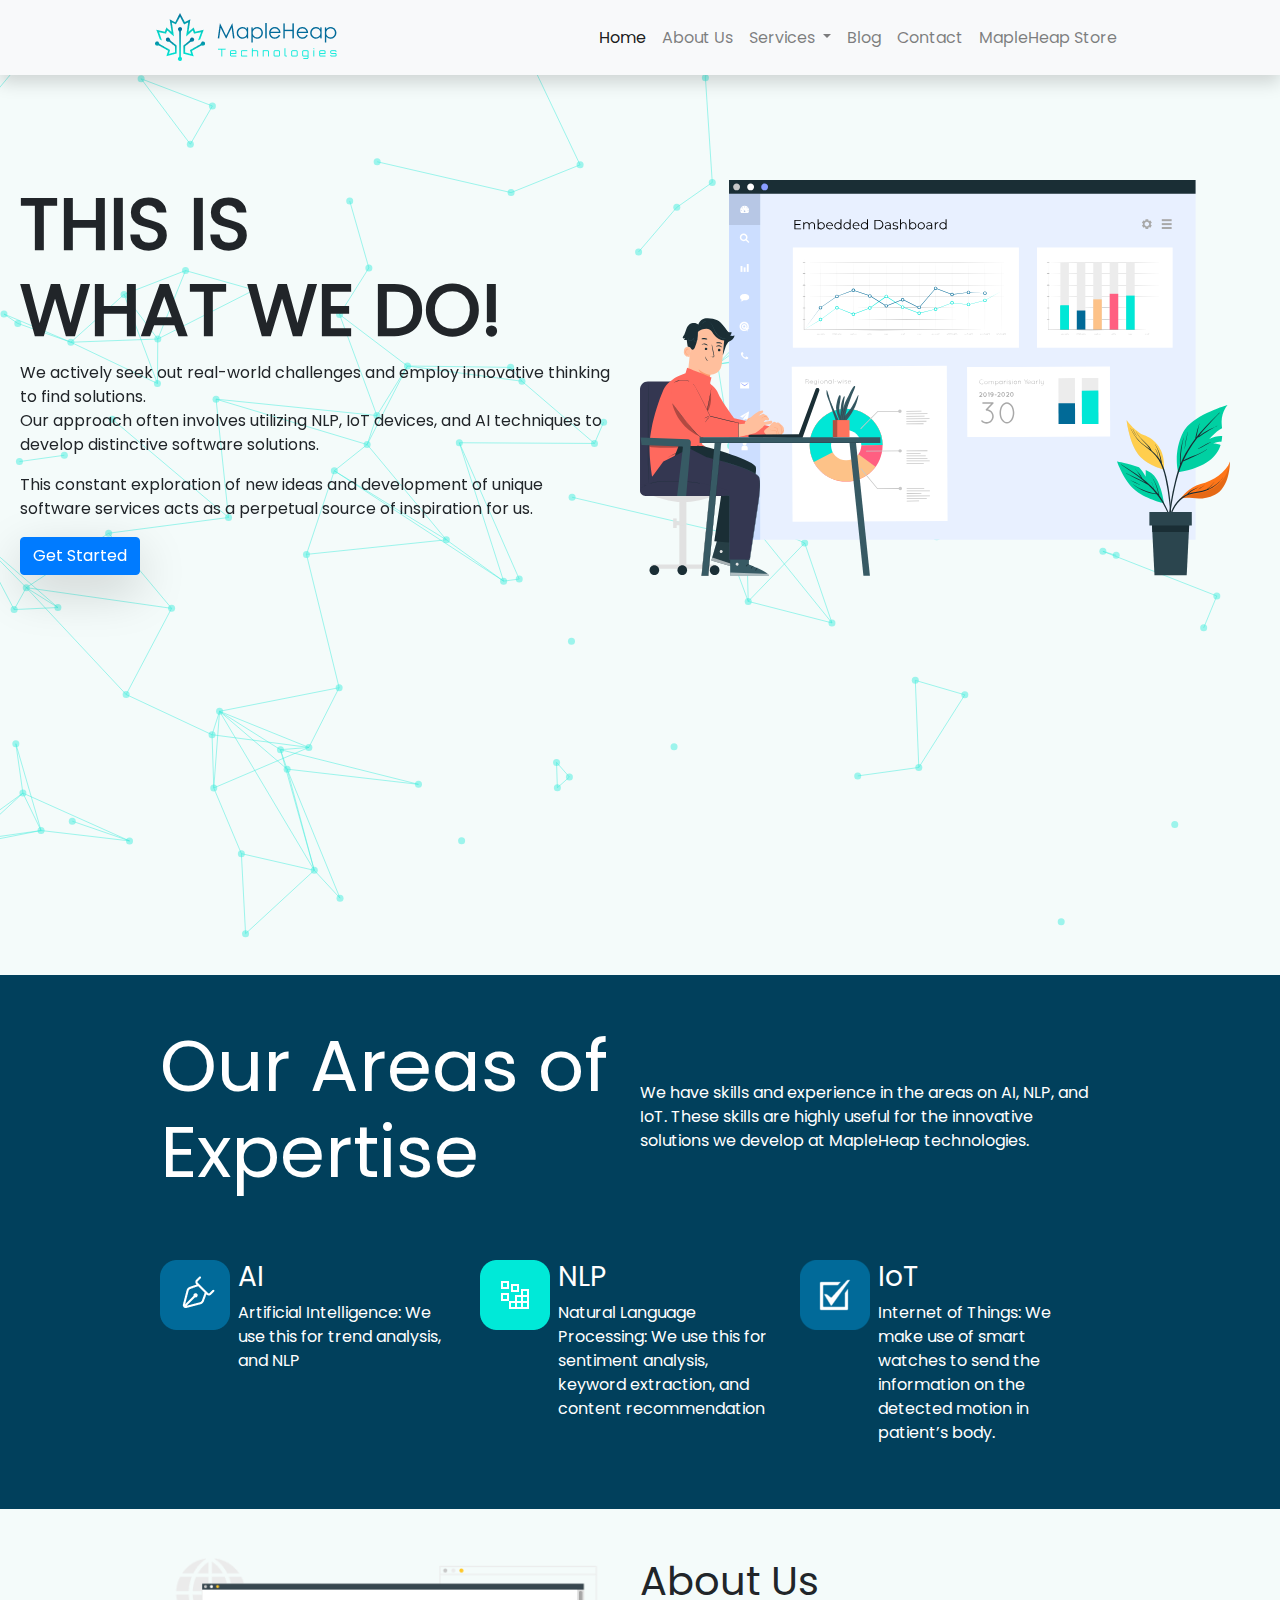
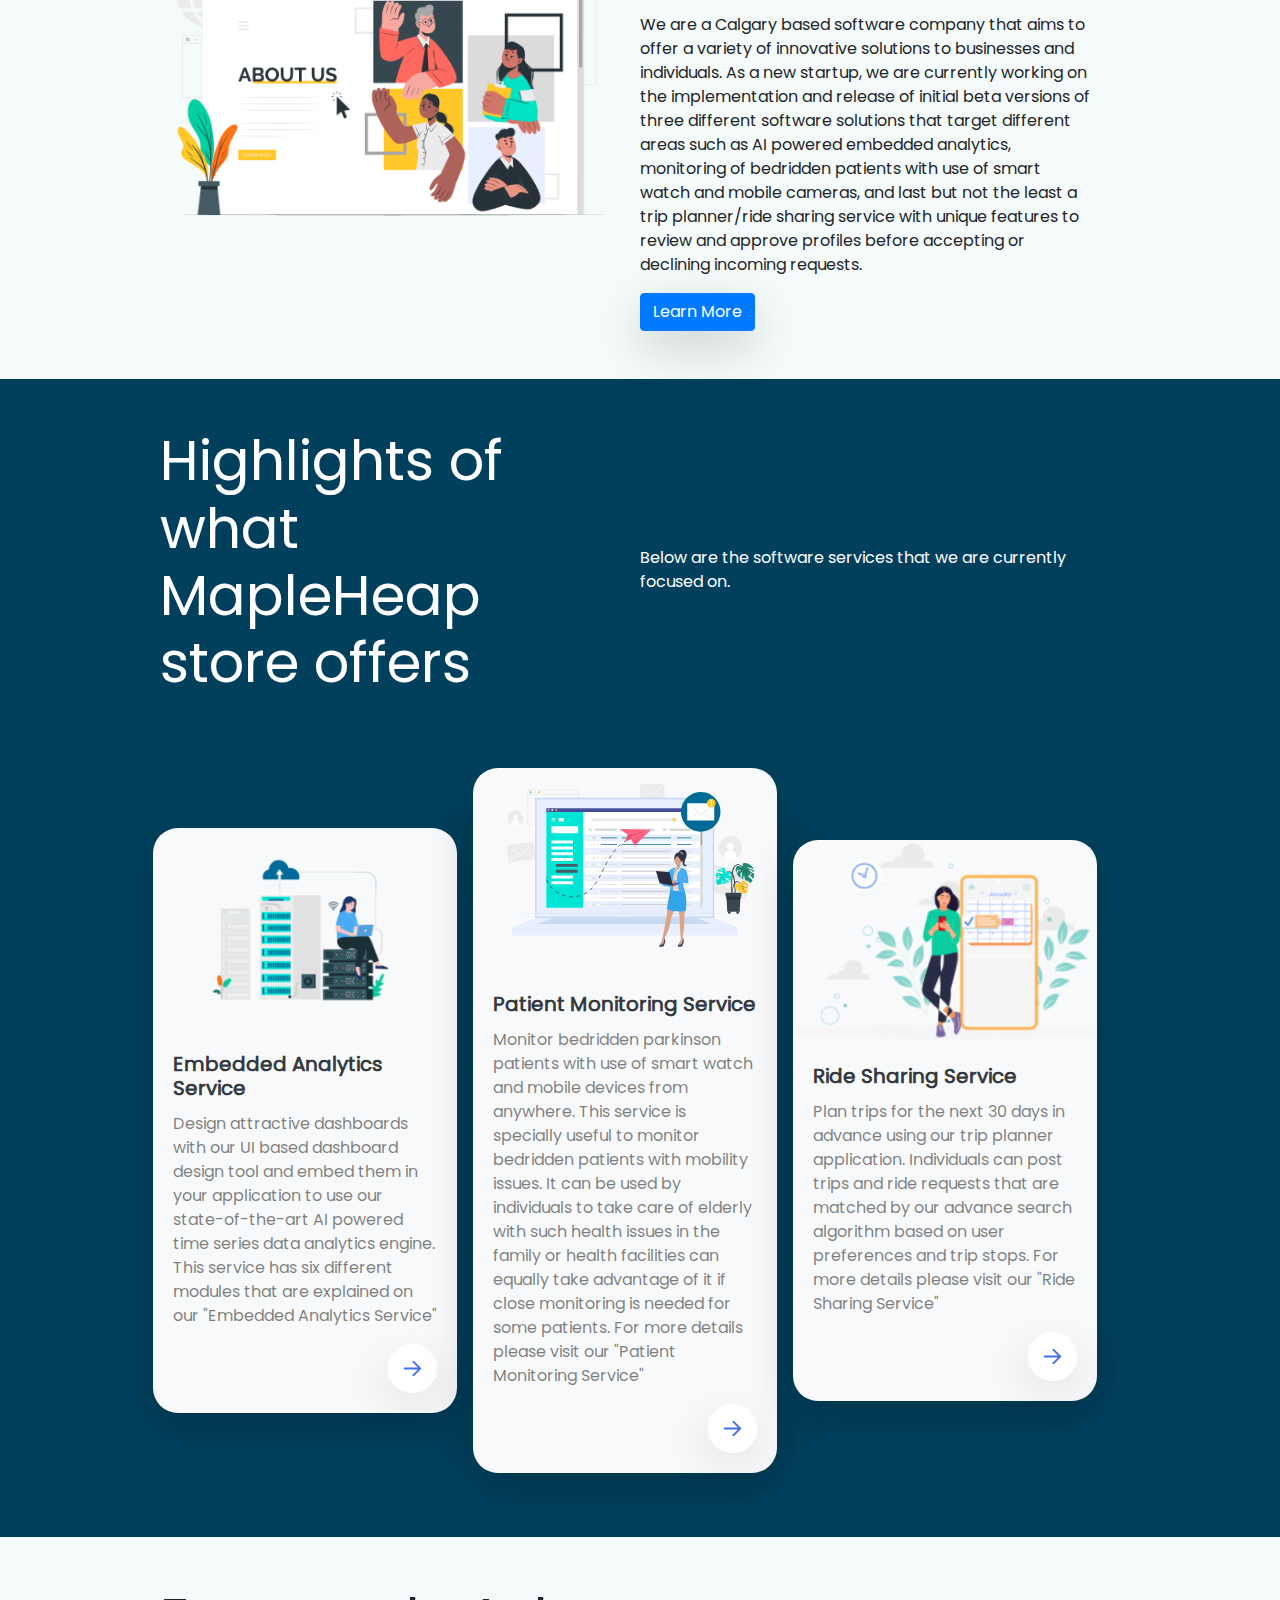
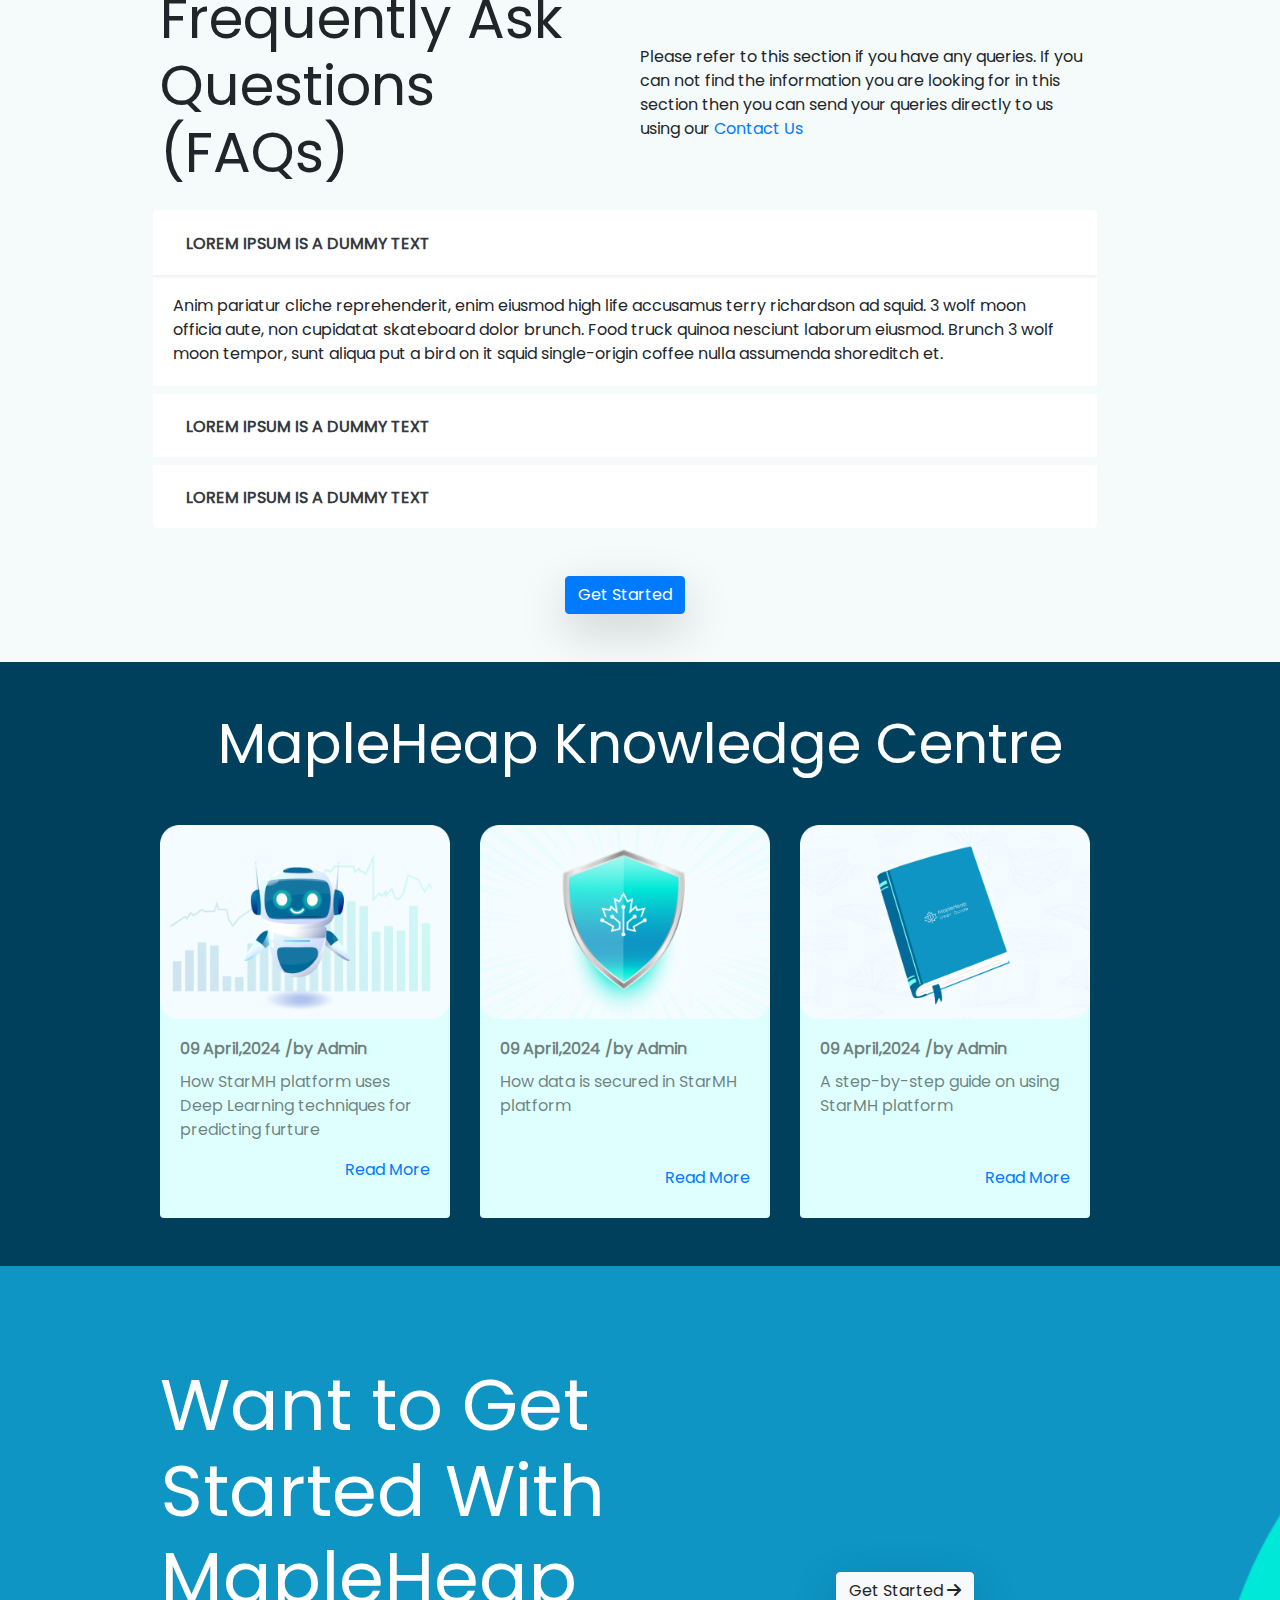
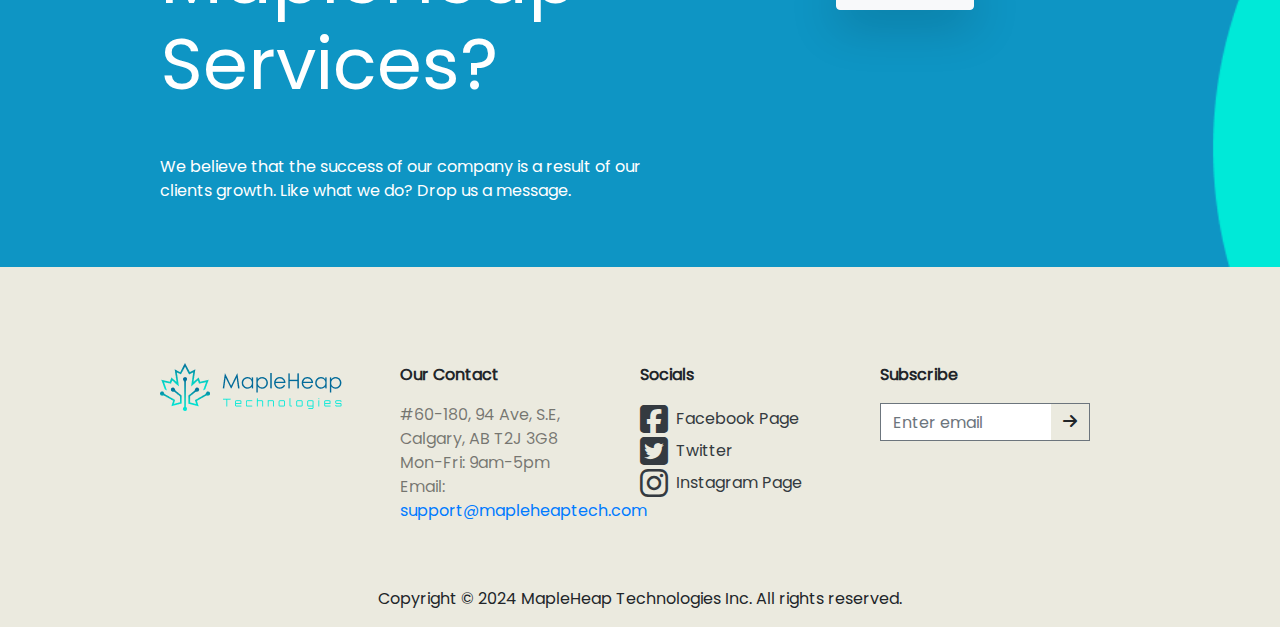
==== commit e187d158: "Doc Changes" ====
--- a/index.html
+++ b/index.html
@@ -8,7 +8,7 @@
     <meta name="keywords" content="software company Calgary, software development companies in calgary, custom software development calgary, innovative software solutions calgary, unique and innovative software solutions, ai software company, MapleHeap, Maple Heap Technologies, Maple Heap">
     <meta name="description" content="Discover innovative software solutions with Maple Heap Technologies. From custom software development to digital transformation, we empower businesses to thrive in the digital landscape.">
     <meta name="author" content="Mapleheap Technologies">
-    <title>Innovative Software Solutions - Maple Heap Technologies</title>
+    <title>Mapleheap Technologies - Calgary Based Software Company | MapleHeap Technologies</title>
 
     <meta content="https://mapleheaptech.com/" property="og:url">
     <link rel="canonical" href="https://mapleheaptech.com/">
@@ -69,7 +69,7 @@
   <body>
 
     <!-- header -->
-    <header id="_header" class="bg-light shadow"></header>
+    <header id="_header" class="position-relative bg-light shadow"></header>
 
     <!-- Banner -->
     <section id="banner">
@@ -78,11 +78,14 @@
           <div class="row w-100 align-items-center">
             <div class="col-lg-6 col-sm-12 d-flex justify-content-center">
               <div>
-                <p class="text-uppercase font-weight-bold text-danger">Creative work, creative mind</p>
-                <h1 class="display-3 banner-text font-weight-bold">We Are Digital <br>Creative Agency</h1>
+                <!-- <p class="text-uppercase font-weight-bold text-danger">Creative work, creative mind</p> -->
+                <h1 class="display-3 banner-text font-weight-bold text-uppercase">This is <br>what we do!</h1>
                 <div>
-                  <p class="m-0">Lorem ipsum dolor sit amet, consectetur adipisicing elit, sed do eiusmod</p>
-                  <p>Lorem ipsum dolor sit amet, consectetur adipisicing elit, </p>
+                  <p class="m-0">We actively seek out real-world challenges and employ innovative thinking to find solutions.</p>
+                  <p class="m-0">Our approach often involves utilizing NLP, IoT devices, and AI techniques to</p>
+                  <p class="">develop distinctive software solutions.</p>
+                  <p class="m-0">This constant exploration of new ideas and development of unique</p>
+                  <p class="">software services acts as a perpetual source of inspiration for us.</p>
                   <div class="text-center text-lg-left mb-5 mb-lg-0">
                     <button type="button" class="btn btn-primary shadow-lg" onclick="window.location.replace('https://store.mapleheapservice.com/web/register.do')">Get Started</button>
                   </div>
@@ -98,18 +101,18 @@
     </section>
 
     <!-- Who We Work -->
-    <section id="how-we-work" class="py-5 w-75 m-auto pb-5">
-      <div id="work">
-         <h3 class="text-uppercase font-weight-bold text-danger">Creative work, creative mind</h3>
+    <section class="module" id="how-we-work">
+      <div id="work" class="py-5 w-75 m-auto pb-5">
+         <!-- <h3 class="text-uppercase font-weight-bold text-danger">Creative work, creative mind</h3> -->
          <div class="row align-items-center w-100">
            <div class="col-lg-6 col-sm-12">
              <p class="display-3 banner-text">
-               Lorem Ipsum is a dummy text
+               Our Areas of Expertise
              </p>
            </div>
            <div class="col-lg-6 col-sm-12">
              <span>
-               Lorem ipsum dolor sit amet, consectetur adipiscing elit. Commodo amet posuere porta vitae mi accumsan. Ultricies mauris, hab
+               We have skills and experience in the areas on AI, NLP, and IoT. These skills are highly useful for the innovative solutions we develop at MapleHeap technologies.
              </span>
            </div>
          </div>
@@ -123,9 +126,9 @@
                         </div>
                       </div>
                       <div>
-                        <p class="h3">Design</p>
+                        <p class="h3">AI</p>
                         <span>
-                          Lorem ipsum dolor sit amet, conse adipiscing elit. Curabi sed metus  id et viverra augue.
+                          Artificial Intelligence: We use this for trend analysis, and NLP
                         </span>
                       </div>
                   </div>
@@ -140,9 +143,9 @@
                         </div>
                       </div>
                       <div>
-                        <p class="h3">Development</p>
+                        <p class="h3">NLP</p>
                         <span>
-                          Lorem ipsum dolor sit amet, conse adipiscing elit. Curabi sed metus  id et viverra augue.
+                          Natural Language Processing: We use this for sentiment analysis, keyword extraction, and content recommendation
                         </span>
                       </div>
                   </div>
@@ -157,9 +160,9 @@
                         </div>
                       </div>
                       <div>
-                        <p class="h3">Testing & QA</p>
+                        <p class="h3">IoT</p>
                         <span>
-                          Lorem ipsum dolor sit amet, conse adipiscing elit. Curabi sed metus  id et viverra augue.
+                          Internet of Things: We make use of smart watches to send the information on the detected motion in patient’s body.
                         </span>
                       </div>
                   </div>
@@ -170,17 +173,22 @@
     </section>
 
     <!-- About us -->
-    <section id="about-us" style="background-color: #DEFFFD!important;">
+    <section class="module" id="about-us">
       <div class="pt-5 w-75 m-auto pb-5">
         <div class="row w-100">
           <div class="col-lg-6 col-sm-12">
             <img src="assets/img/about-us.png" alt="About Us" class="w-100">
           </div>
           <div class="col-lg-6 col-sm-12">
-            <h4 class="text-uppercase font-weight-bold text-danger">About Us</h4>
-            <p class="h1">What MapleHeap Technologie</p>
+            <!-- <h4 class="text-uppercase font-weight-bold text-danger">About Us</h4> -->
+            <p class="h1">About Us</p>
             <p>
-              Lorem ipsum dolor sit amet, consectetur adipiscing elit. Commodo amet posuere porta vitae mi accumsan. Ultricies mauris, habitasse nec mauris sagittis imperdiet lobortis porttitor. Ipsum mi sed uta aliquet ut. Turpis viverra volutpat sed eu porta morbi egesta ut   hac rutrum ut augue vitae, nec, ut. Nibh nibh quam
+              We are a Calgary based software company that aims to offer a variety of innovative solutions to
+              businesses and individuals. As a new startup, we are currently working on the implementation and
+              release of initial beta versions of three different software solutions that target different areas such as AI
+              powered embedded analytics, monitoring of bedridden patients with use of smart watch and mobile
+              cameras, and last but not the least a trip planner/ride sharing service with unique features to review
+              and approve profiles before accepting or declining incoming requests.
             </p>
             <div class="text-center text-lg-left mb-5 mb-lg-0">
               <button type="button" class="shadow-lg btn btn-primary" onclick="window.location.replace('./templates/about-us.html')">Learn More</button>
@@ -191,9 +199,9 @@
     </section>
 
     <!-- Our Services -->
-    <section id="our-services" class="py-5 w-75 m-auto pb-5">
-      <div id="work">
-         <h5 class="text-uppercase font-weight-bold text-danger">Our services</h5>
+    <section class="module" id="our-services">
+      <div id="work" class="py-5 w-75 m-auto pb-5">
+         <!-- <h5 class="text-uppercase font-weight-bold text-danger">Our services</h5> -->
          <div class="row align-items-center w-100">
            <div class="col-lg-6 col-sm-12">
              <p class="display-4 banner-text">
@@ -202,17 +210,19 @@
            </div>
            <div class="col-lg-6 col-sm-12">
              <span>
-               Lorem ipsum dolor sit amet, consectetur adipiscing elit. Commodo amet posuere porta vitae mi accumsan. Ultricies mauris, hab
+               Below are the software services that we are currently focused on.
              </span>
            </div>
          </div>
-         <div class="row w-100 mt-5">
+         <div class="row w-100 mt-5 align-items-center">
            <div class="col-lg-4 col-sm-12 p-0 p-lg-2 p-md-2">
-              <div class="card border-0 shadow-lg services-cards mb-2">
+              <div class="card border-0 shadow-lg services-cards bg-light mb-2">
                 <img src="assets/img/service-1.png" class="card-img-top w-100" alt="Embedded Analytics Service">
                 <div class="card-body">
-                  <h5 class="card-title font-weight-bold">Embedded Analytics Service</h5>
-                  <p class="card-text">Some quick example text to build on the card title and make up the bulk of the card's content.</p>
+                  <h5 class="card-title text-dark font-weight-bold">Embedded Analytics Service</h5>
+                  <p class="card-text text-black-50">
+                    Design attractive dashboards with our UI based dashboard design tool and embed them in your application to use our state-of-the-art AI powered time series data analytics engine. This service has six different modules that are explained on our "Embedded Analytics Service"
+                  </p>
                   <div class="text-right">
                     <a title="Learn More" class="shadow-lg" href="./templates/services/embedded-analytics-service-beta.html">
                       <img src="assets/img/arrow.png" alt="Learn More">
@@ -222,11 +232,13 @@
               </div>
            </div>
            <div class="col-lg-4 col-sm-12 p-0 p-lg-2 p-md-2">
-            <div class="card border-0 shadow-lg services-cards mb-2">
+            <div class="card border-0 shadow-lg services-cards bg-light mb-2">
               <img src="assets/img/service-2.svg" class="card-img-top w-100" alt="Patient Monitoring Service">
               <div class="card-body">
-                <h5 class="card-title font-weight-bold">Patient Monitoring Service</h5>
-                <p class="card-text">Some quick example text to build on the card title and make up the bulk of the card's content.</p>
+                <h5 class="card-title text-dark font-weight-bold">Patient Monitoring Service</h5>
+                <p class="card-text text-black-50">
+                  Monitor bedridden parkinson patients with use of smart watch and mobile devices from anywhere. This service is specially useful to monitor bedridden patients with mobility issues. It can be used by individuals to take care of elderly with such health issues in the family or health facilities can equally take advantage of it if close monitoring is needed for some patients. For more details please visit our "Patient Monitoring Service"
+                </p>
                 <div class="text-right">
                     <a title="Learn More" class="shadow-lg" href="./templates/services/patient-monitoring-service-coming-soon.html">
                       <img src="assets/img/arrow.png" alt="Learn More">
@@ -236,11 +248,13 @@
             </div>
            </div>
            <div class="col-lg-4 col-sm-12 p-0 p-lg-2 p-md-2">
-              <div class="card border-0 shadow-lg services-cards mb-2">
+              <div class="card border-0 shadow-lg services-cards bg-light mb-2">
                 <img src="assets/img/service-3.png" class="card-img-top w-100" alt="Ride Sharing Service">
                 <div class="card-body">
-                  <h5 class="card-title font-weight-bold">Ride Sharing Service</h5>
-                  <p class="card-text">Some quick example text to build on the card title and make up the bulk of the card's content.</p>
+                  <h5 class="card-title text-dark font-weight-bold">Ride Sharing Service</h5>
+                  <p class="card-text text-black-50">
+                    Plan trips for the next 30 days in advance using our trip planner application. Individuals can post trips and ride requests that are matched by our advance search algorithm based on user preferences and trip stops. For more details please visit our "Ride Sharing Service"
+                  </p>
                   <div class="text-right">
                     <a title="Learn More" class="shadow-lg" href="./templates/services/ride-sharing-service-coming-soon.html">
                       <img src="assets/img/arrow.png" alt="Learn More">
@@ -254,7 +268,7 @@
     </section>
 
     <!-- Testimonial -->
-    <section id="testimonial-area" class="d-none" style="background-color: #DEFFFD!important;">
+<!--     <section class="module d-none" id="testimonial-area">
       <div class="pt-5 w-75 m-auto pb-5">
           <div class="row w-100">
               <div class="col-md-8 offset-md-2">
@@ -366,22 +380,23 @@
              
           </div>
       </div>
-    </section>
+    </section> -->
 
     <!-- FAQs -->
-    <section id="faqs">
+    <section class="module" id="faqs">
       <div class="pt-5 w-75 m-auto pb-5">
         <!-- For demo purpose -->
-        <h3 class="text-uppercase font-weight-bold text-danger">Faqs</h3>
+        <!-- <h3 class="text-uppercase font-weight-bold text-danger">Faqs</h3> -->
          <div class="row align-items-center w-100">
            <div class="col-lg-6 col-sm-12">
              <p class="display-4 banner-text">
-               Frequently Ask Questions
+               Frequently Ask Questions (FAQs)
              </p>
            </div>
            <div class="col-lg-6 col-sm-12">
              <span>
-               Lorem ipsum dolor sit amet, consectetur adipiscing elit. Commodo amet posuere porta vitae mi accumsan. Ultricies mauris, hab
+               Please refer to this section if you have any queries. If you can not find the information you are looking for in this section then you can send your queries directly to us using our
+               <a href="./templates/contact-us.html">Contact Us</a>
              </span>
            </div>
          </div>
@@ -456,23 +471,23 @@
     </section>
     
     <!-- Blog -->
-    <section id="blogs" style="background-color: #DEFFFD!important;">
+    <section class="module" id="blogs">
       <div id="blogs" class="pt-5 w-75 m-auto pb-5">
-         <h5 class="text-uppercase font-weight-bold text-danger text-center">Blog</h5>
+         <!-- <h5 class="text-uppercase font-weight-bold text-danger text-center">Blog</h5> -->
          <div class="w-100">
            <div class="">
              <p class="display-4 banner-text text-center">
-              Read Our News
+              MapleHeap Knowledge Centre
              </p>
            </div>
          </div>
          <div class="row w-100 mt-5">
            <div class="col-lg-4 col-sm-12">
-              <div class="card border-0 blog-cards mb-2">
+              <div class="card border-0 blog-cards rounded-bottom services-cards h-100 mb-2">
                 <img src="assets/img/blog1.png" class="card-img-top w-100" alt="Embedded Analytics Service">
                 <div class="card-body">
                   <h6 class="card-title font-weight-bold text-black-50">09 April,2024   /by Admin</h6>
-                  <p class="card-text">Some quick example text to build on the card title and make up the bulk of the card's content.</p>
+                  <p class="card-text text-black-50">How StarMH platform uses Deep Learning techniques for predicting furture</p>
                   <div class="text-right">
                     <a title="Learn More" href="./templates/blogs/how-starmh-platform-uses-deep-learning-techniques-for-predicting-furture.html">
                        Read More
@@ -482,11 +497,11 @@
               </div>
            </div>
            <div class="col-lg-4 col-sm-12">
-            <div class="card border-0 blog-cards mb-2">
+            <div class="card border-0 blog-cards rounded-bottom services-cards h-100 mb-2">
               <img src="assets/img/blog2.png" class="card-img-top w-100" alt="Patient Monitoring Service">
               <div class="card-body">
                 <h6 class="card-title font-weight-bold text-black-50">09 April,2024   /by Admin</h6>
-                <p class="card-text">Some quick example text to build on the card title and make up the bulk of the card's content.</p>
+                <p class="card-text text-black-50 mb-5">How data is secured in StarMH platform</p>
                 <div class="text-right">
                     <a title="Learn More" href="./templates/blogs/how-data-is-secured-in-starmh-platform.html">
                       Read More
@@ -496,11 +511,11 @@
             </div>
            </div>
            <div class="col-lg-4 col-sm-12">
-              <div class="card border-0 blog-cards mb-2">
+              <div class="card border-0 blog-cards rounded-bottom services-cards h-100 mb-2">
                 <img src="assets/img/blog3.png" class="card-img-top w-100" alt="Ride Sharing Service">
                 <div class="card-body">
                   <h6 class="card-title font-weight-bold text-black-50">09 April,2024   /by Admin</h6>
-                  <p class="card-text">Some quick example text to build on the card title and make up the bulk of the card's content.</p>
+                  <p class="card-text text-black-50 mb-5">A step-by-step guide on using StarMH platform</p>
                   <div class="text-right">
                     <a title="Learn More" href="./templates/blogs/a-step-by-step-guide-on-using-starmh-platform.html">
                        Read More
@@ -514,12 +529,12 @@
     </section>
 
     <!-- We Like To Start -->
-    <section id="sWorks">
+    <section class="module" id="sWorks">
       <div id="start-work" class="pt-5 w-75 m-auto pb-5">
          <div class="row w-100 mt-5">
            <div class="col-lg-7 col-sm-12">
-              <span class="display-3 banner-text text-white">We Like To Start Your Project With Us</span>
-              <p class="text-white mt-5">We believe that the success of our company is a result of our clients growth. Like what we do? Drop us a message or give us a call.</p>
+              <span class="display-3 banner-text text-white">Want to Get Started With MapleHeap Services?</span>
+              <p class="text-white mt-5">We believe that the success of our company is a result of our clients growth. Like what we do? Drop us a message.</p>
            </div>
            <div class="align-items-center col-lg-5 col-sm-12 d-flex justify-content-center">
               <button class="btn btn-light shadow-lg" onclick="window.location.replace('https://store.mapleheapservice.com/web/register.do')">Get Started <i class="fa fa-arrow-right"></i></button>
--- a/css/style.css
+++ b/css/style.css
@@ -364,4 +364,7 @@
 
 #_footer{
   background-color: #EBEADF!important;
-}+}
+
+.module:nth-of-type(odd) { background-color: #f4fbfa!important}
+.module:nth-of-type(even) { color:white; background-color: #01405c!important }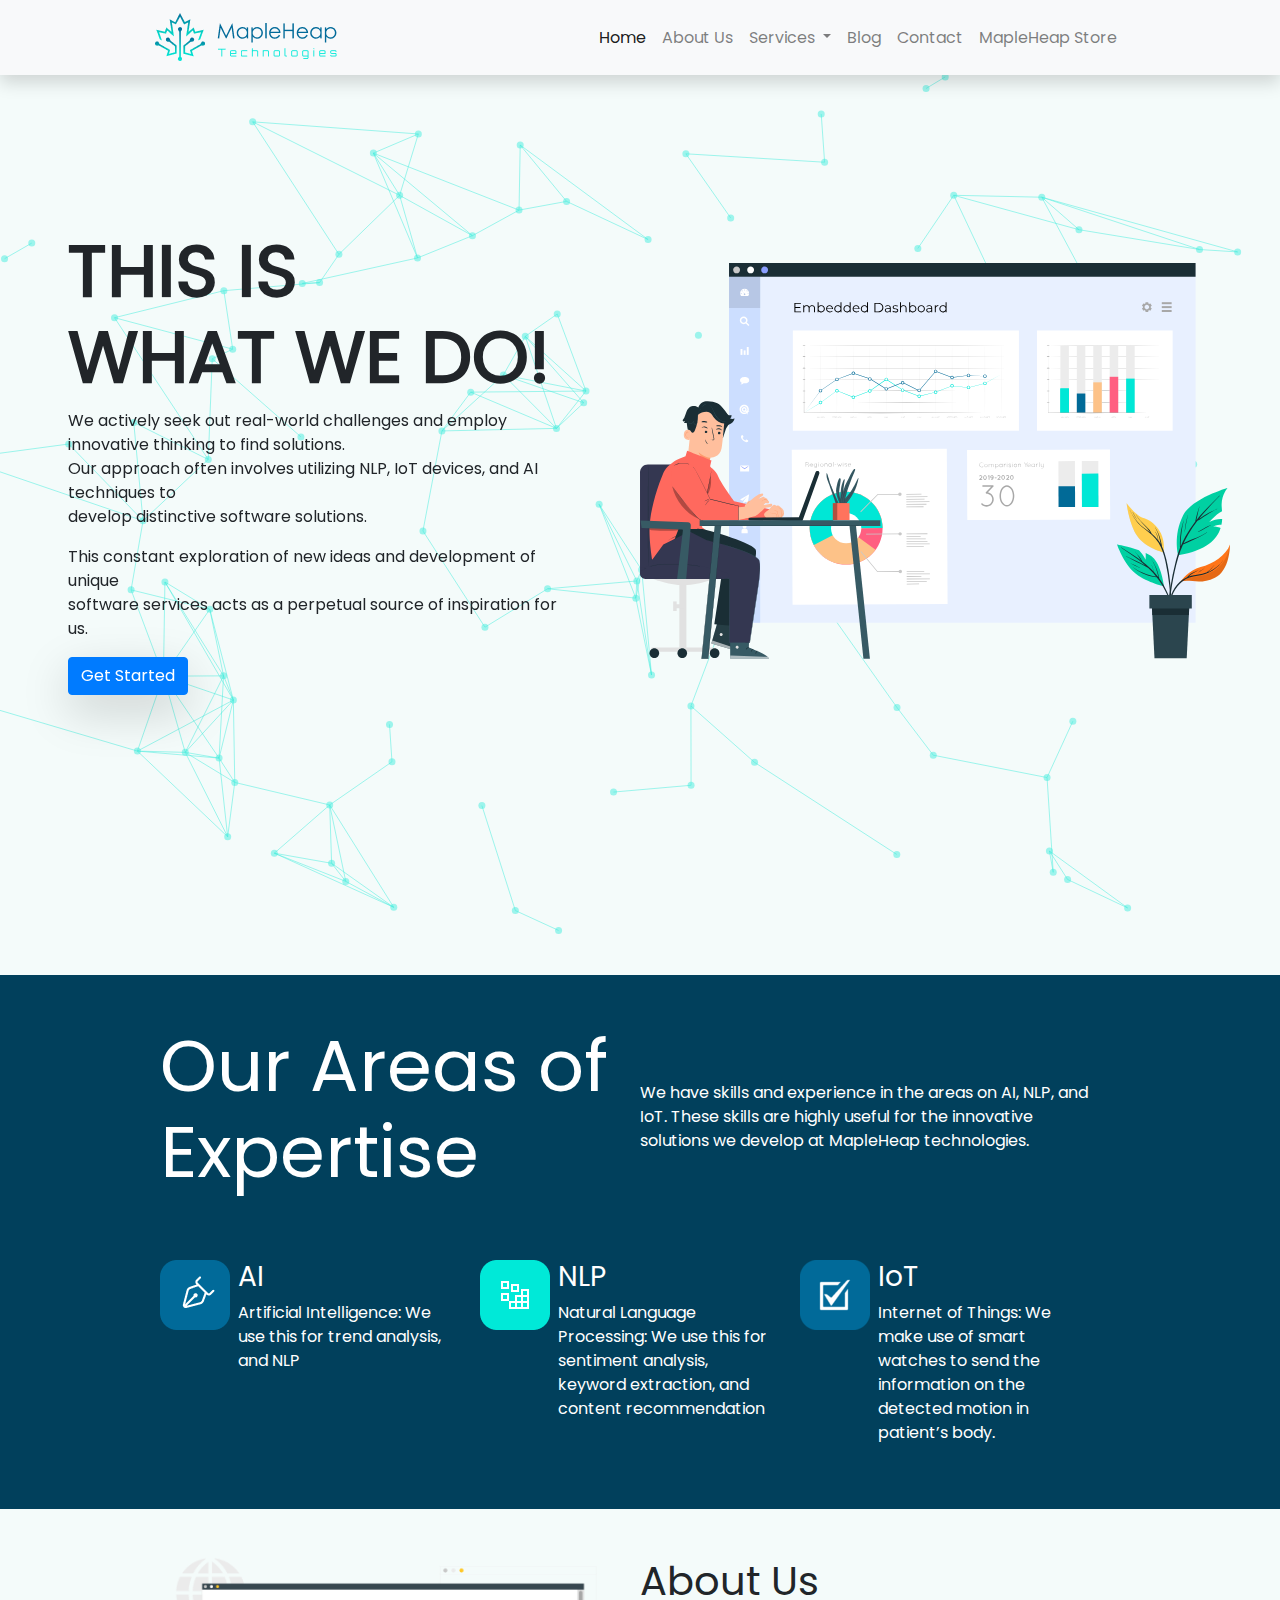
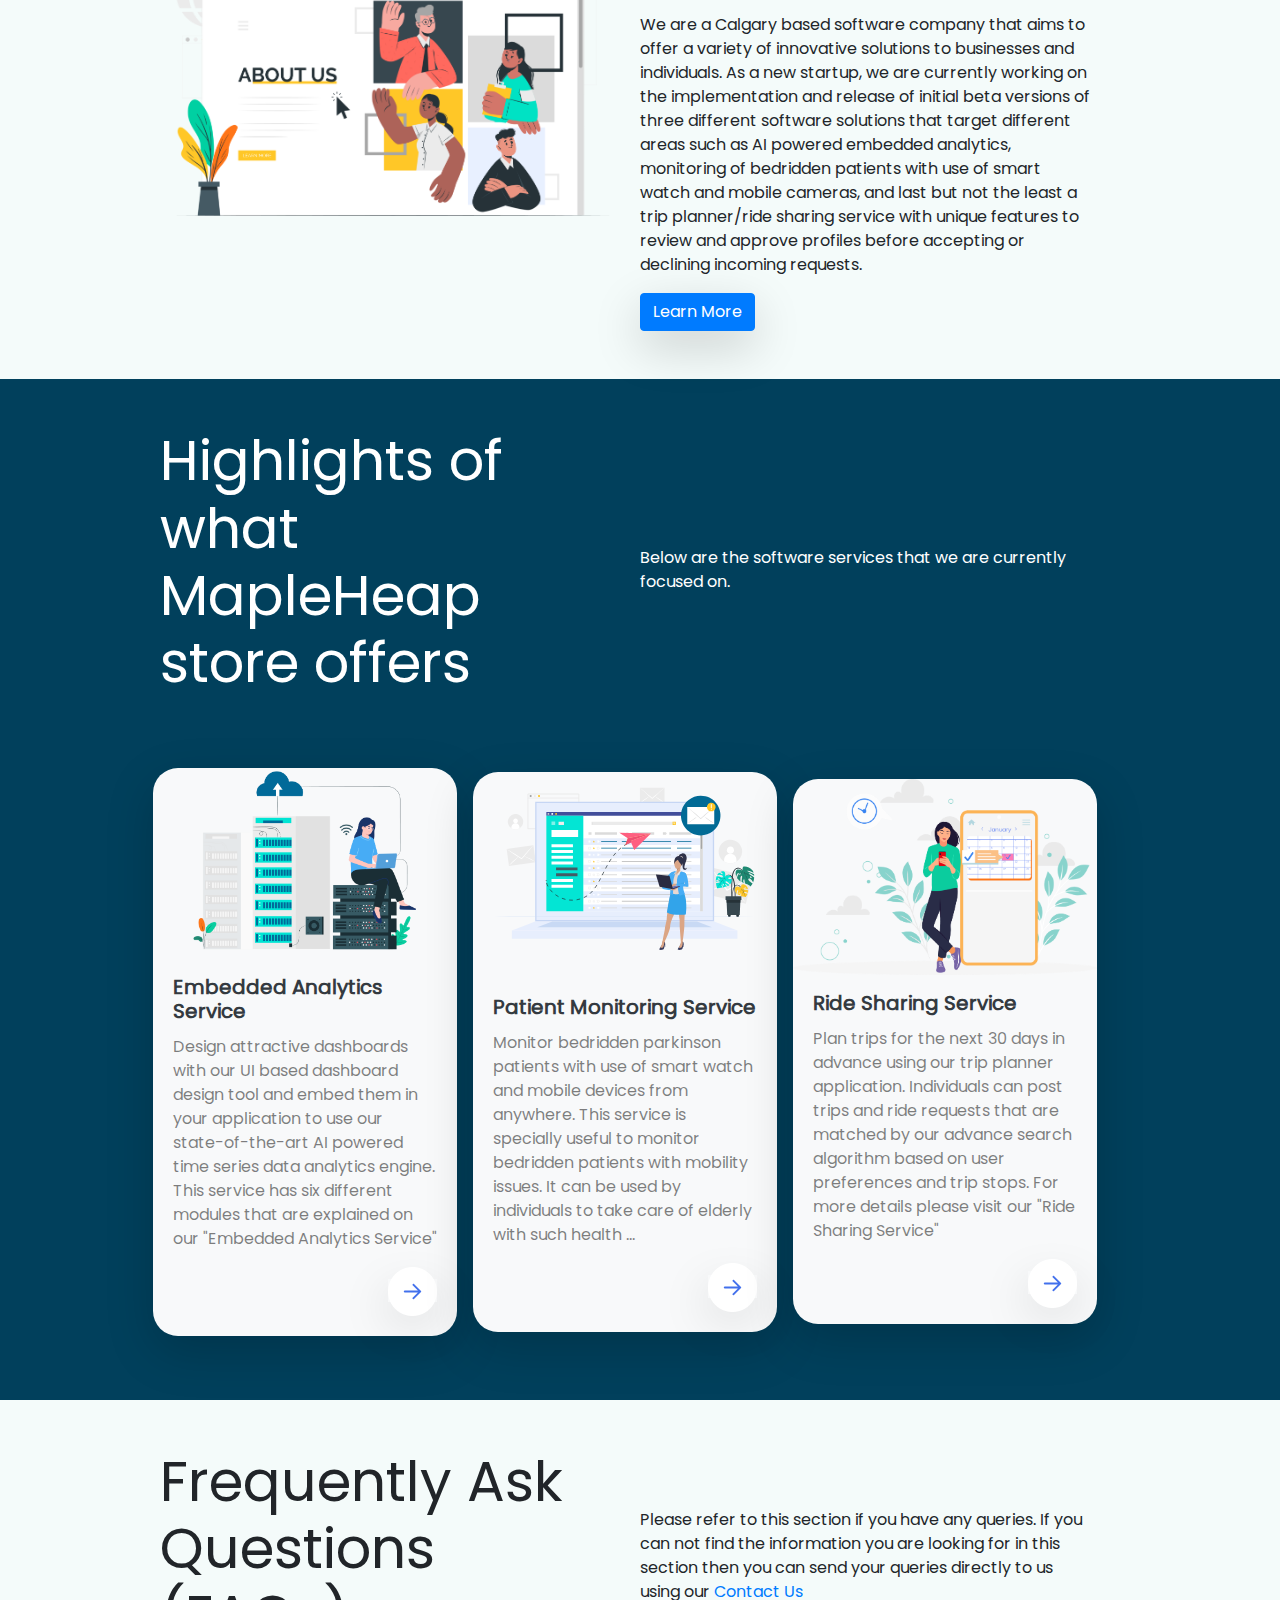
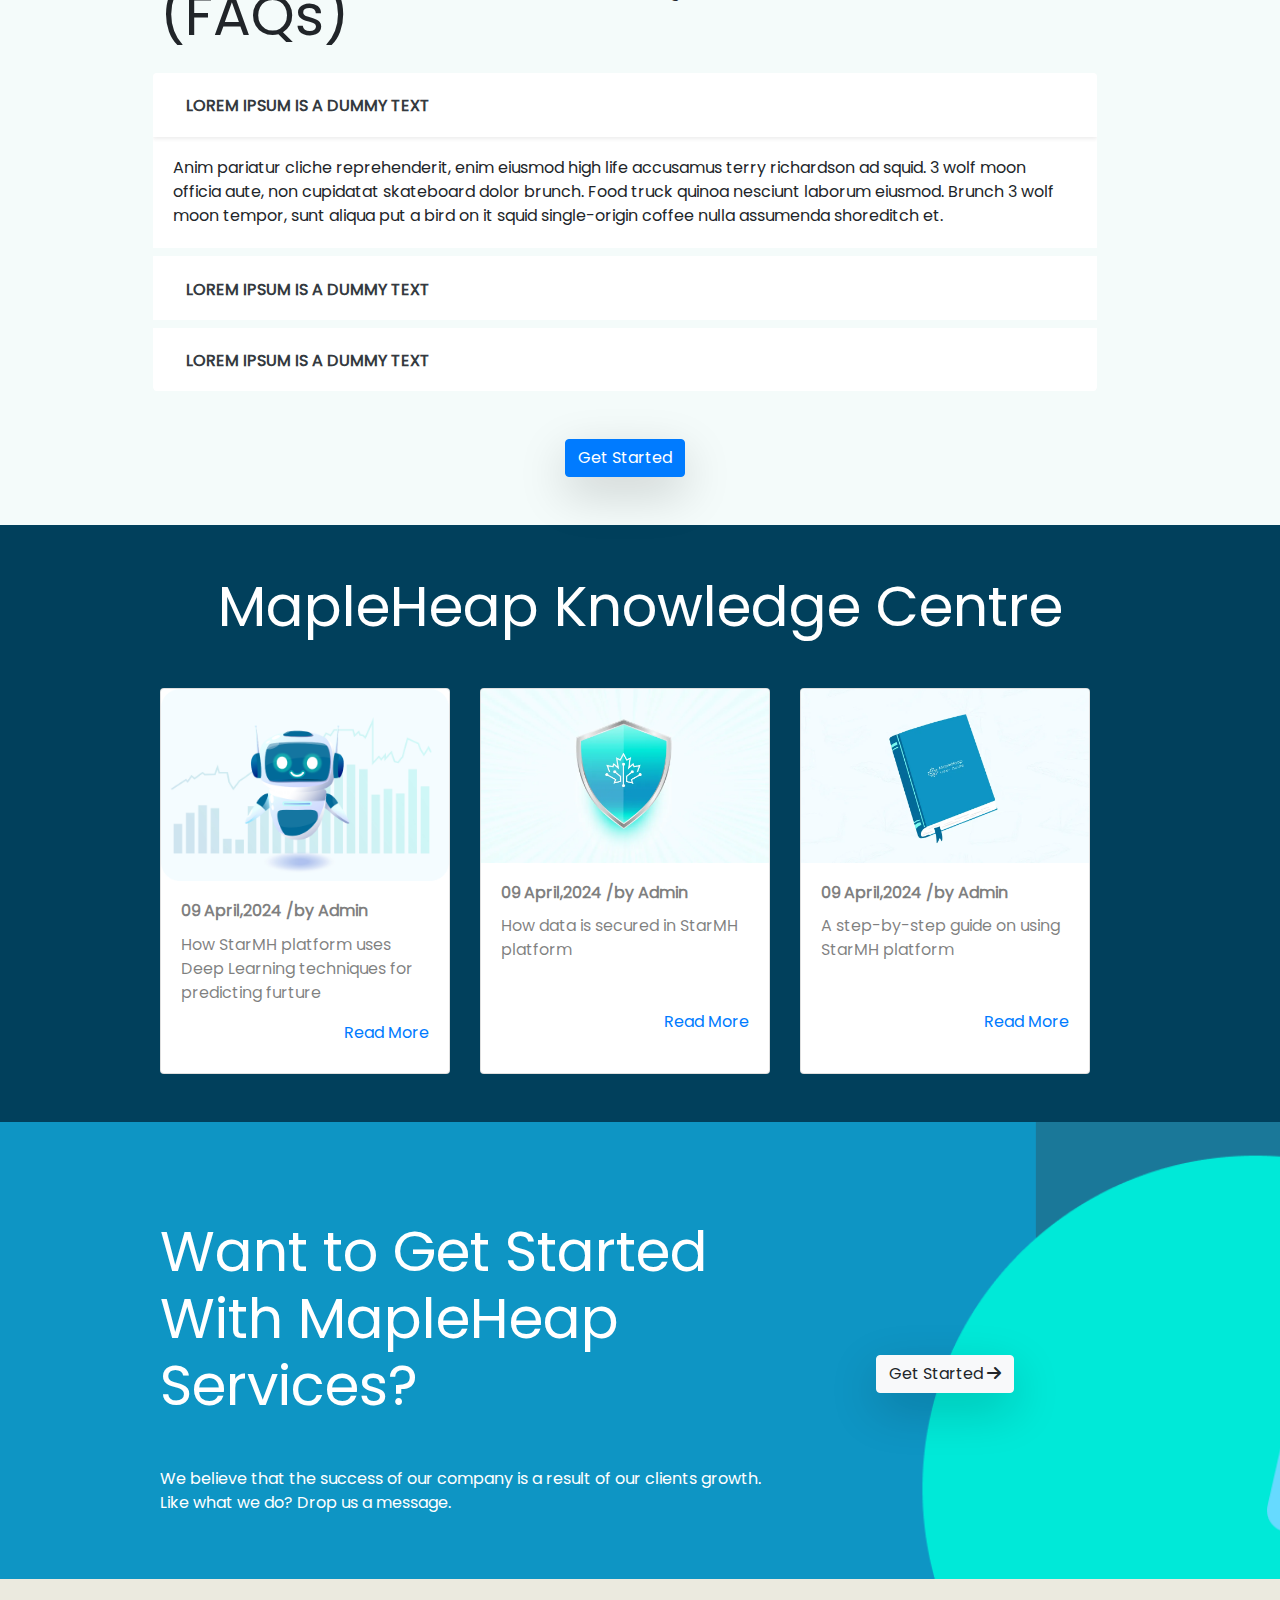
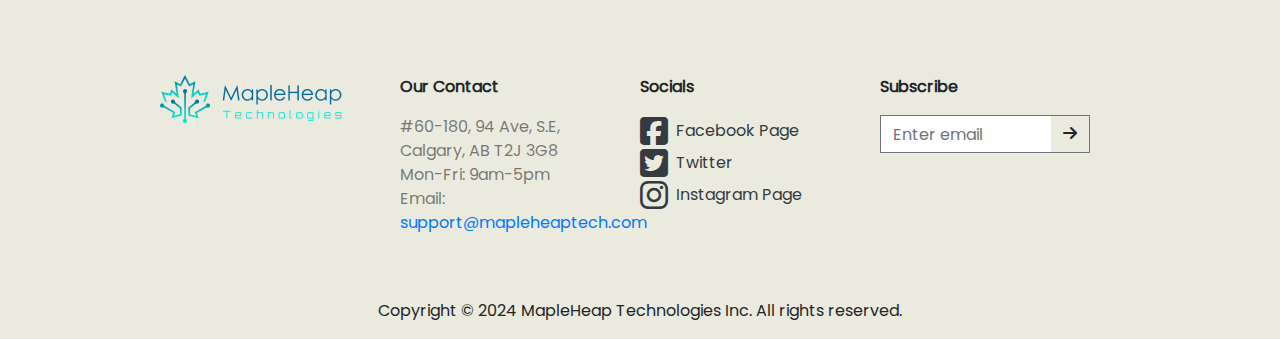
==== commit 347c11b7: "UI Changes" ====
--- a/index.html
+++ b/index.html
@@ -77,7 +77,7 @@
         <div id="webcoderskull" class="w-100">
           <div class="row w-100 align-items-center">
             <div class="col-lg-6 col-sm-12 d-flex justify-content-center">
-              <div>
+              <div class="p-md-5">
                 <!-- <p class="text-uppercase font-weight-bold text-danger">Creative work, creative mind</p> -->
                 <h1 class="display-3 banner-text font-weight-bold text-uppercase">This is <br>what we do!</h1>
                 <div>
@@ -217,7 +217,7 @@
          <div class="row w-100 mt-5 align-items-center">
            <div class="col-lg-4 col-sm-12 p-0 p-lg-2 p-md-2">
               <div class="card border-0 shadow-lg services-cards bg-light mb-2">
-                <img src="assets/img/service-1.png" class="card-img-top w-100" alt="Embedded Analytics Service">
+                <img src="assets/img/service-1.png" class="card-img-top m-auto w-75" alt="Embedded Analytics Service">
                 <div class="card-body">
                   <h5 class="card-title text-dark font-weight-bold">Embedded Analytics Service</h5>
                   <p class="card-text text-black-50">
@@ -237,7 +237,7 @@
               <div class="card-body">
                 <h5 class="card-title text-dark font-weight-bold">Patient Monitoring Service</h5>
                 <p class="card-text text-black-50">
-                  Monitor bedridden parkinson patients with use of smart watch and mobile devices from anywhere. This service is specially useful to monitor bedridden patients with mobility issues. It can be used by individuals to take care of elderly with such health issues in the family or health facilities can equally take advantage of it if close monitoring is needed for some patients. For more details please visit our "Patient Monitoring Service"
+                  Monitor bedridden parkinson patients with use of smart watch and mobile devices from anywhere. This service is specially useful to monitor bedridden patients with mobility issues. It can be used by individuals to take care of elderly with such health  ...
                 </p>
                 <div class="text-right">
                     <a title="Learn More" class="shadow-lg" href="./templates/services/patient-monitoring-service-coming-soon.html">
@@ -250,7 +250,7 @@
            <div class="col-lg-4 col-sm-12 p-0 p-lg-2 p-md-2">
               <div class="card border-0 shadow-lg services-cards bg-light mb-2">
                 <img src="assets/img/service-3.png" class="card-img-top w-100" alt="Ride Sharing Service">
-                <div class="card-body">
+                <div class="card-body py-3">
                   <h5 class="card-title text-dark font-weight-bold">Ride Sharing Service</h5>
                   <p class="card-text text-black-50">
                     Plan trips for the next 30 days in advance using our trip planner application. Individuals can post trips and ride requests that are matched by our advance search algorithm based on user preferences and trip stops. For more details please visit our "Ride Sharing Service"
@@ -483,7 +483,7 @@
          </div>
          <div class="row w-100 mt-5">
            <div class="col-lg-4 col-sm-12">
-              <div class="card border-0 blog-cards rounded-bottom services-cards h-100 mb-2">
+              <div class="card blog-cards h-100 mb-2">
                 <img src="assets/img/blog1.png" class="card-img-top w-100" alt="Embedded Analytics Service">
                 <div class="card-body">
                   <h6 class="card-title font-weight-bold text-black-50">09 April,2024   /by Admin</h6>
@@ -497,8 +497,8 @@
               </div>
            </div>
            <div class="col-lg-4 col-sm-12">
-            <div class="card border-0 blog-cards rounded-bottom services-cards h-100 mb-2">
-              <img src="assets/img/blog2.png" class="card-img-top w-100" alt="Patient Monitoring Service">
+            <div class="card blog-cards h-100 mb-2">
+              <img src="assets/img/blog2.webp" class="card-img-top w-100" alt="Patient Monitoring Service">
               <div class="card-body">
                 <h6 class="card-title font-weight-bold text-black-50">09 April,2024   /by Admin</h6>
                 <p class="card-text text-black-50 mb-5">How data is secured in StarMH platform</p>
@@ -511,8 +511,8 @@
             </div>
            </div>
            <div class="col-lg-4 col-sm-12">
-              <div class="card border-0 blog-cards rounded-bottom services-cards h-100 mb-2">
-                <img src="assets/img/blog3.png" class="card-img-top w-100" alt="Ride Sharing Service">
+              <div class="card blog-cards h-100 mb-2">
+                <img src="assets/img/blog3.webp" class="card-img-top w-100" alt="Ride Sharing Service">
                 <div class="card-body">
                   <h6 class="card-title font-weight-bold text-black-50">09 April,2024   /by Admin</h6>
                   <p class="card-text text-black-50 mb-5">A step-by-step guide on using StarMH platform</p>
@@ -532,11 +532,11 @@
     <section class="module" id="sWorks">
       <div id="start-work" class="pt-5 w-75 m-auto pb-5">
          <div class="row w-100 mt-5">
-           <div class="col-lg-7 col-sm-12">
-              <span class="display-3 banner-text text-white">Want to Get Started With MapleHeap Services?</span>
+           <div class="col-lg-8 col-sm-12">
+              <span class="display-4 banner-text text-white">Want to Get Started With MapleHeap Services?</span>
               <p class="text-white mt-5">We believe that the success of our company is a result of our clients growth. Like what we do? Drop us a message.</p>
            </div>
-           <div class="align-items-center col-lg-5 col-sm-12 d-flex justify-content-center">
+           <div class="align-items-center col-lg-4 col-sm-12 d-flex justify-content-center">
               <button class="btn btn-light shadow-lg" onclick="window.location.replace('https://store.mapleheapservice.com/web/register.do')">Get Started <i class="fa fa-arrow-right"></i></button>
            </div>
          </div>
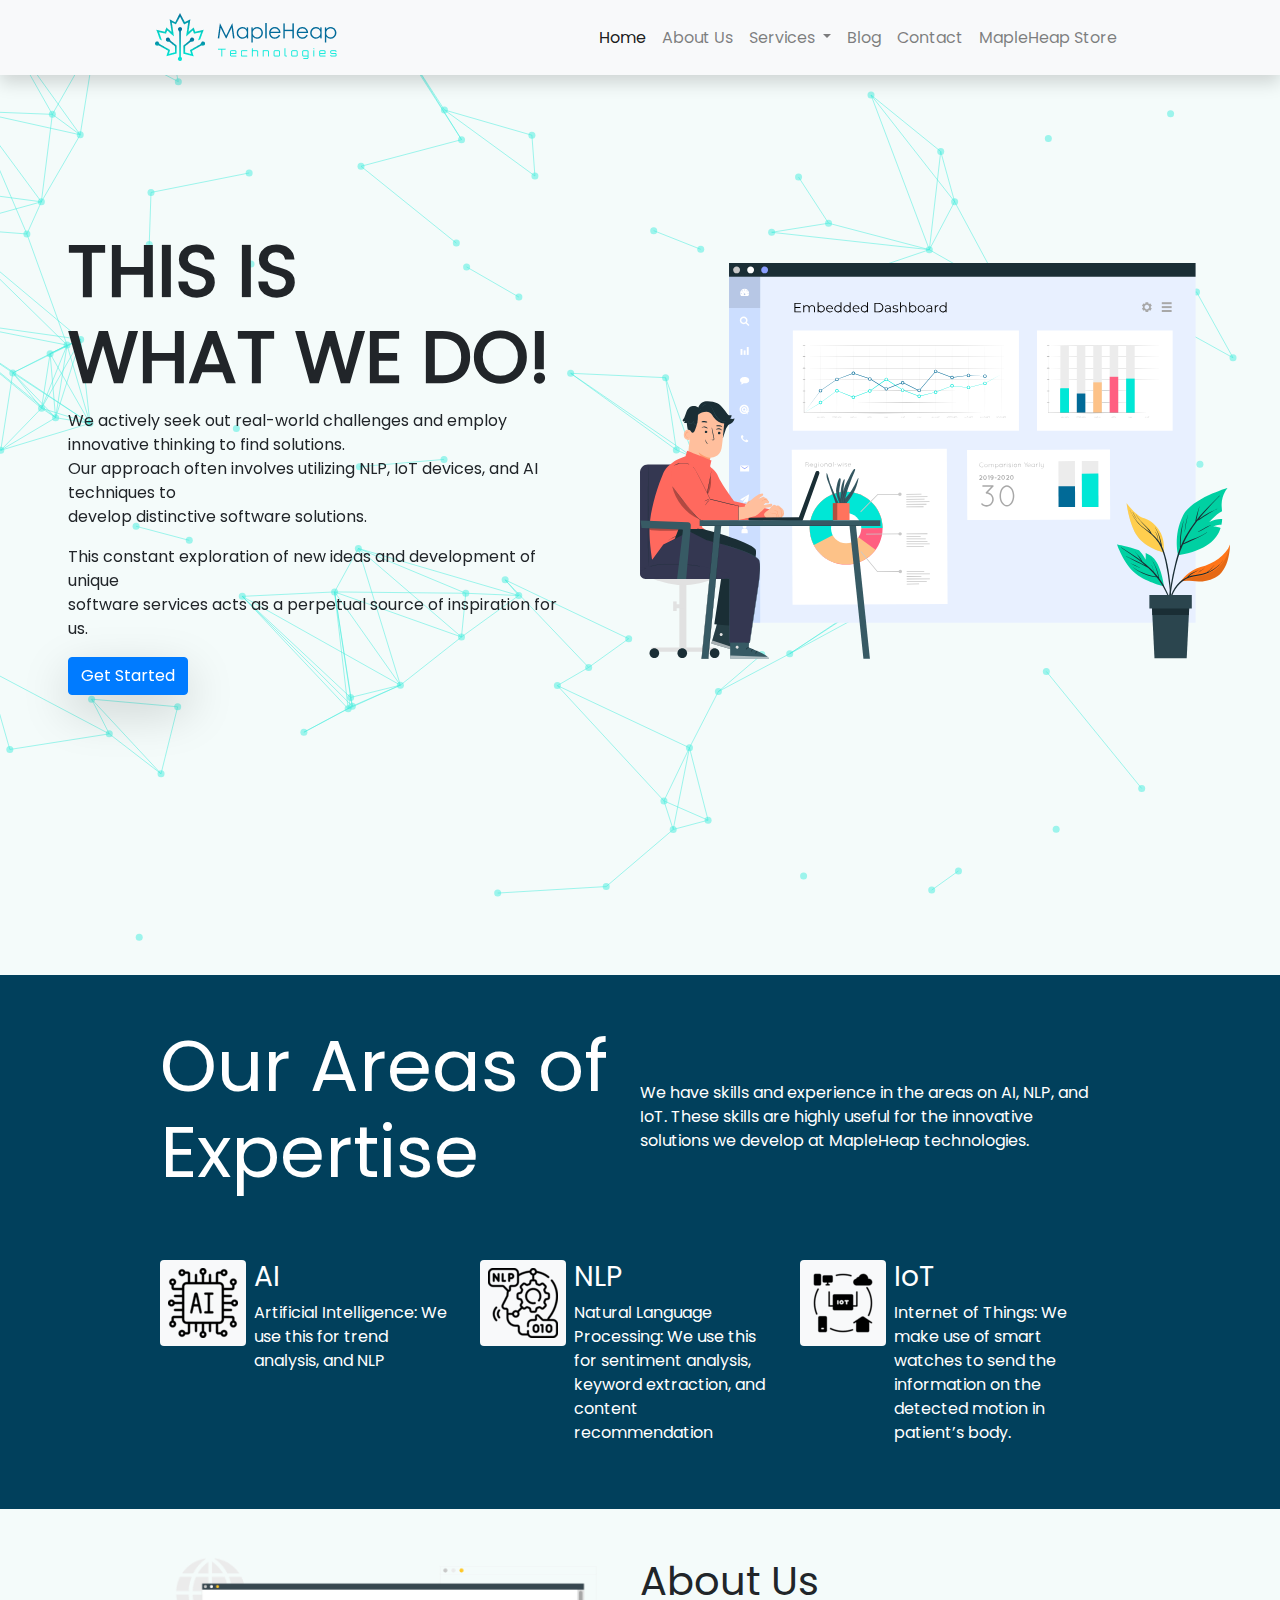
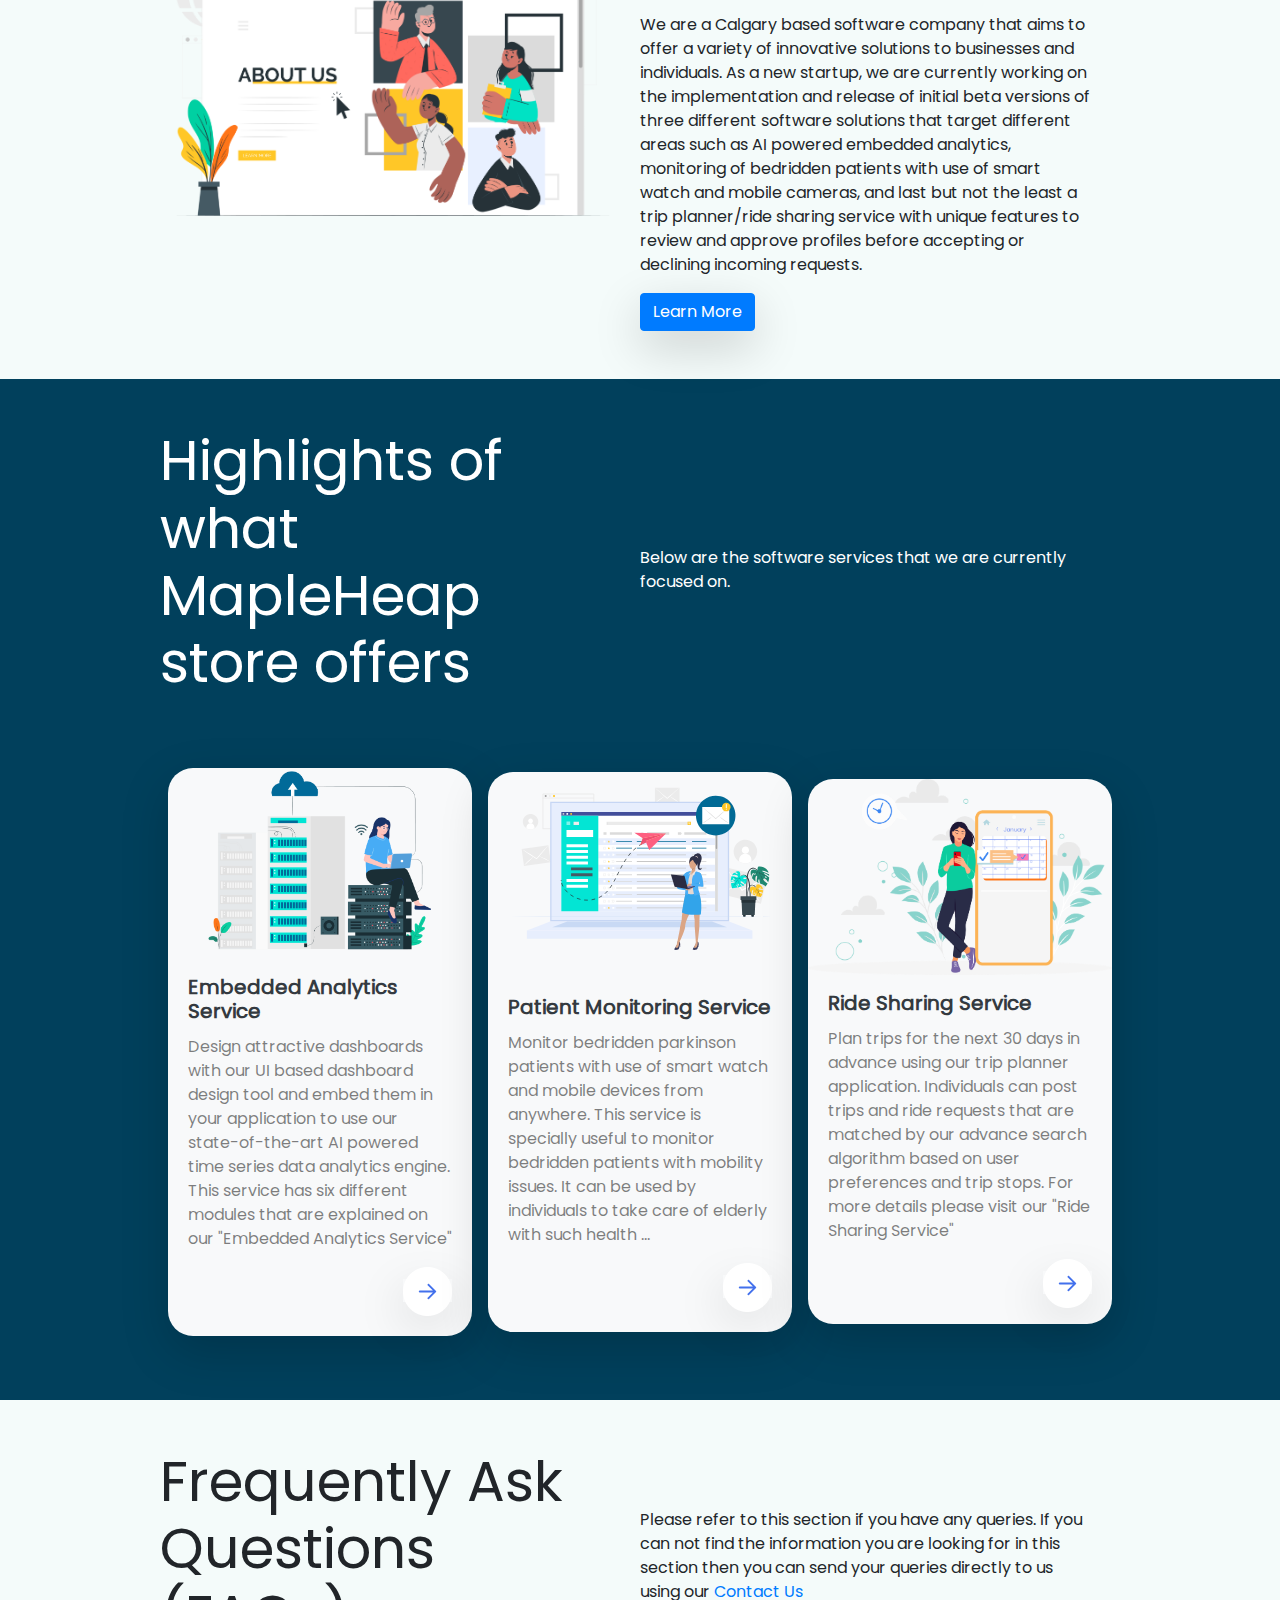
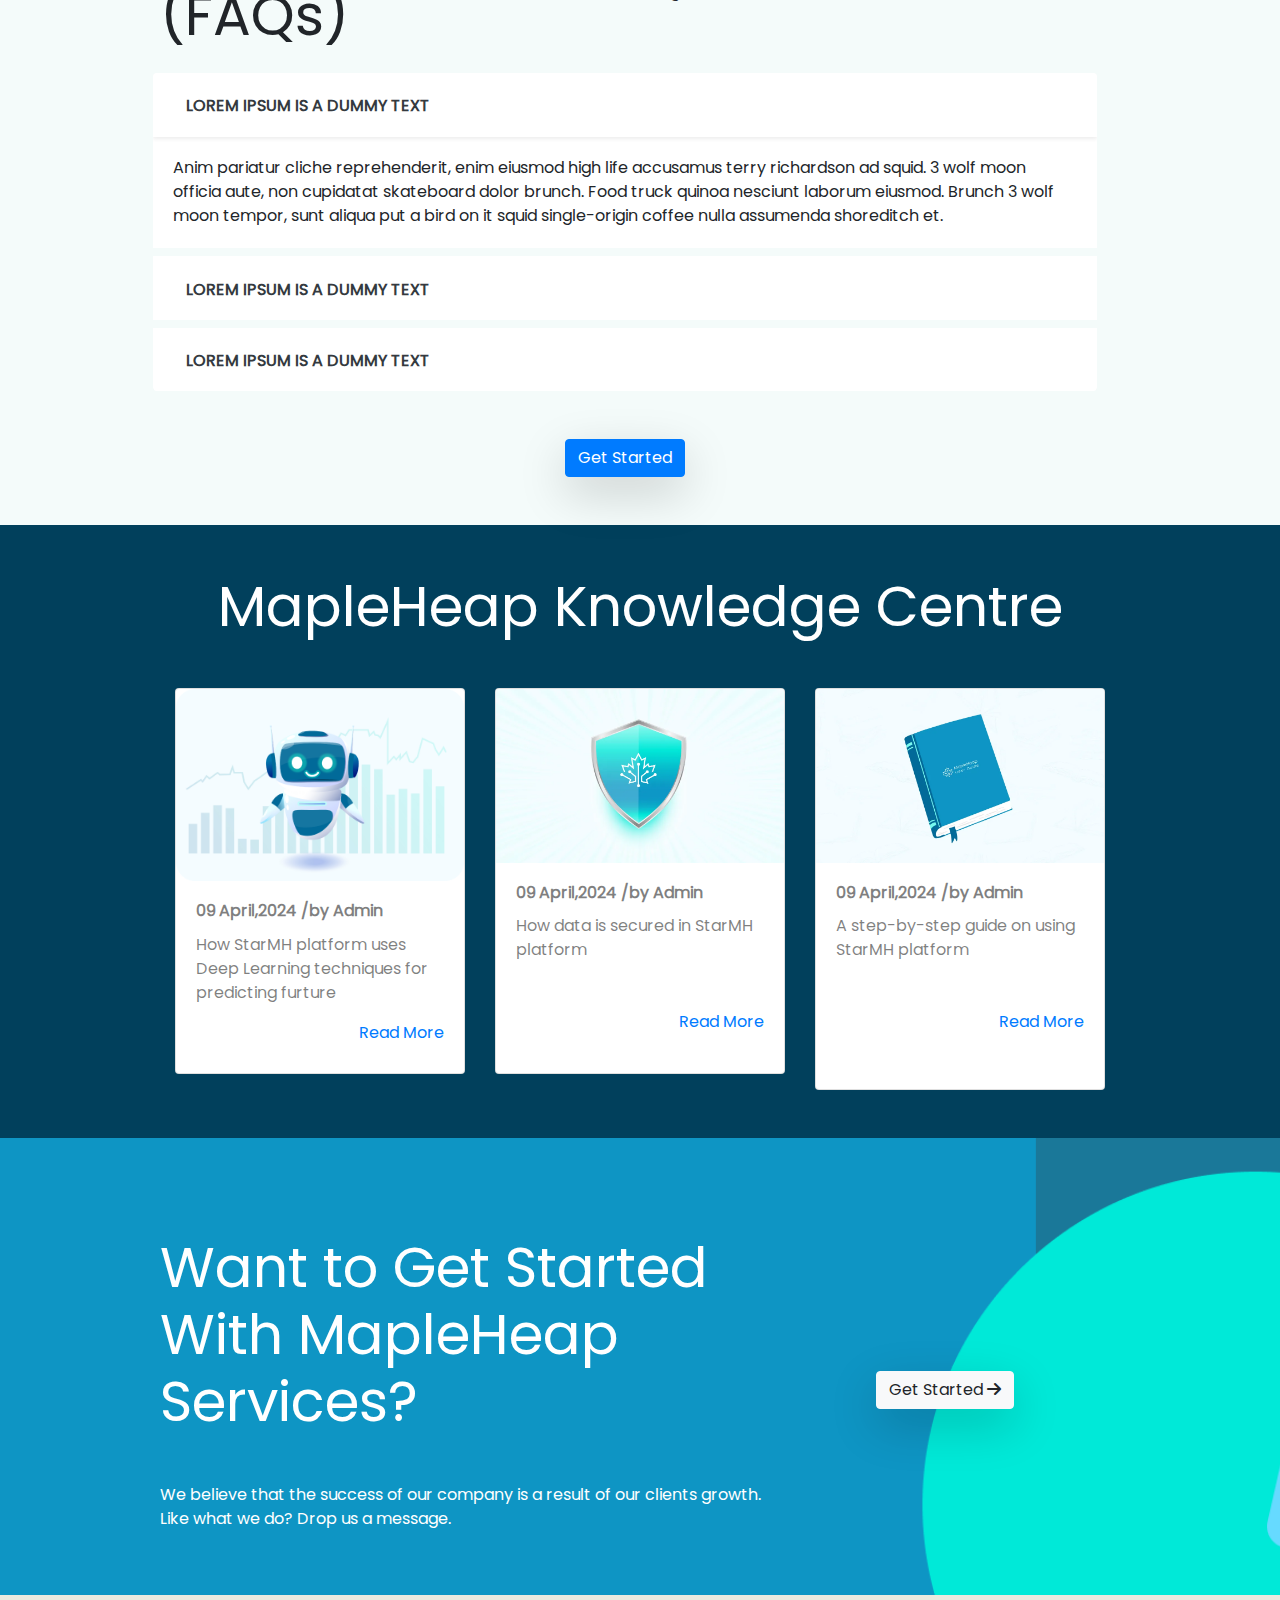
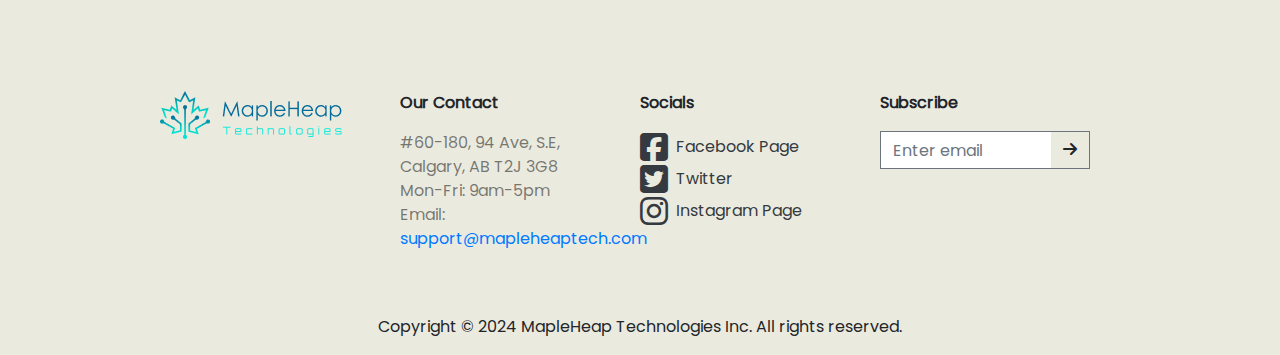
==== commit c738b125: "Changes" ====
--- a/index.html
+++ b/index.html
@@ -101,7 +101,7 @@
     </section>
 
     <!-- Who We Work -->
-    <section class="module" id="how-we-work">
+    <section class="module mt-lg-0" id="how-we-work" style="margin-top: 5rem;">
       <div id="work" class="py-5 w-75 m-auto pb-5">
          <!-- <h3 class="text-uppercase font-weight-bold text-danger">Creative work, creative mind</h3> -->
          <div class="row align-items-center w-100">
@@ -122,7 +122,7 @@
                   <div class="d-block d-lg-flex">
                       <div class="mr-2">
                         <div class="icon">
-                          <img src="assets/img/design-icon.png" alt="Velo Images">
+                          <img class="bg-light p-2 rounded" src="assets/img/design-icon.png" alt="Velo Images">
                         </div>
                       </div>
                       <div>
@@ -139,7 +139,7 @@
                   <div class="d-block d-lg-flex">
                       <div class="mr-2">
                         <div class="icon">
-                          <img src="assets/img/dev-icon.png" alt="Velo Images">
+                          <img class="bg-light p-2 rounded" src="assets/img/dev-icon.png" alt="Velo Images">
                         </div>
                       </div>
                       <div>
@@ -156,7 +156,7 @@
                   <div class="d-block d-lg-flex">
                       <div class="mr-2">
                         <div class="icon">
-                          <img src="assets/img/qa-icon.png" alt="Velo Images">
+                          <img class="bg-light p-2 rounded" src="assets/img/qa-icon.png" alt="Velo Images">
                         </div>
                       </div>
                       <div>
@@ -202,7 +202,7 @@
     <section class="module" id="our-services">
       <div id="work" class="py-5 w-75 m-auto pb-5">
          <!-- <h5 class="text-uppercase font-weight-bold text-danger">Our services</h5> -->
-         <div class="row align-items-center w-100">
+         <div class="row align-items-center w-100 mb-5">
            <div class="col-lg-6 col-sm-12">
              <p class="display-4 banner-text">
                Highlights of what MapleHeap store offers
@@ -214,7 +214,7 @@
              </span>
            </div>
          </div>
-         <div class="row w-100 mt-5 align-items-center">
+         <div class="row w-100 mt-5 m-auto align-items-center">
            <div class="col-lg-4 col-sm-12 p-0 p-lg-2 p-md-2">
               <div class="card border-0 shadow-lg services-cards bg-light mb-2">
                 <img src="assets/img/service-1.png" class="card-img-top m-auto w-75" alt="Embedded Analytics Service">
@@ -474,15 +474,15 @@
     <section class="module" id="blogs">
       <div id="blogs" class="pt-5 w-75 m-auto pb-5">
          <!-- <h5 class="text-uppercase font-weight-bold text-danger text-center">Blog</h5> -->
-         <div class="w-100">
+         <div class="w-100 mb-5">
            <div class="">
              <p class="display-4 banner-text text-center">
               MapleHeap Knowledge Centre
              </p>
            </div>
          </div>
-         <div class="row w-100 mt-5">
-           <div class="col-lg-4 col-sm-12">
+         <div class="row w-100 m-auto mt-5">
+           <div class="col-lg-4 col-sm-12 mb-3">
               <div class="card blog-cards h-100 mb-2">
                 <img src="assets/img/blog1.png" class="card-img-top w-100" alt="Embedded Analytics Service">
                 <div class="card-body">
@@ -496,7 +496,7 @@
                 </div>
               </div>
            </div>
-           <div class="col-lg-4 col-sm-12">
+           <div class="col-lg-4 col-sm-12 mb-3">
             <div class="card blog-cards h-100 mb-2">
               <img src="assets/img/blog2.webp" class="card-img-top w-100" alt="Patient Monitoring Service">
               <div class="card-body">
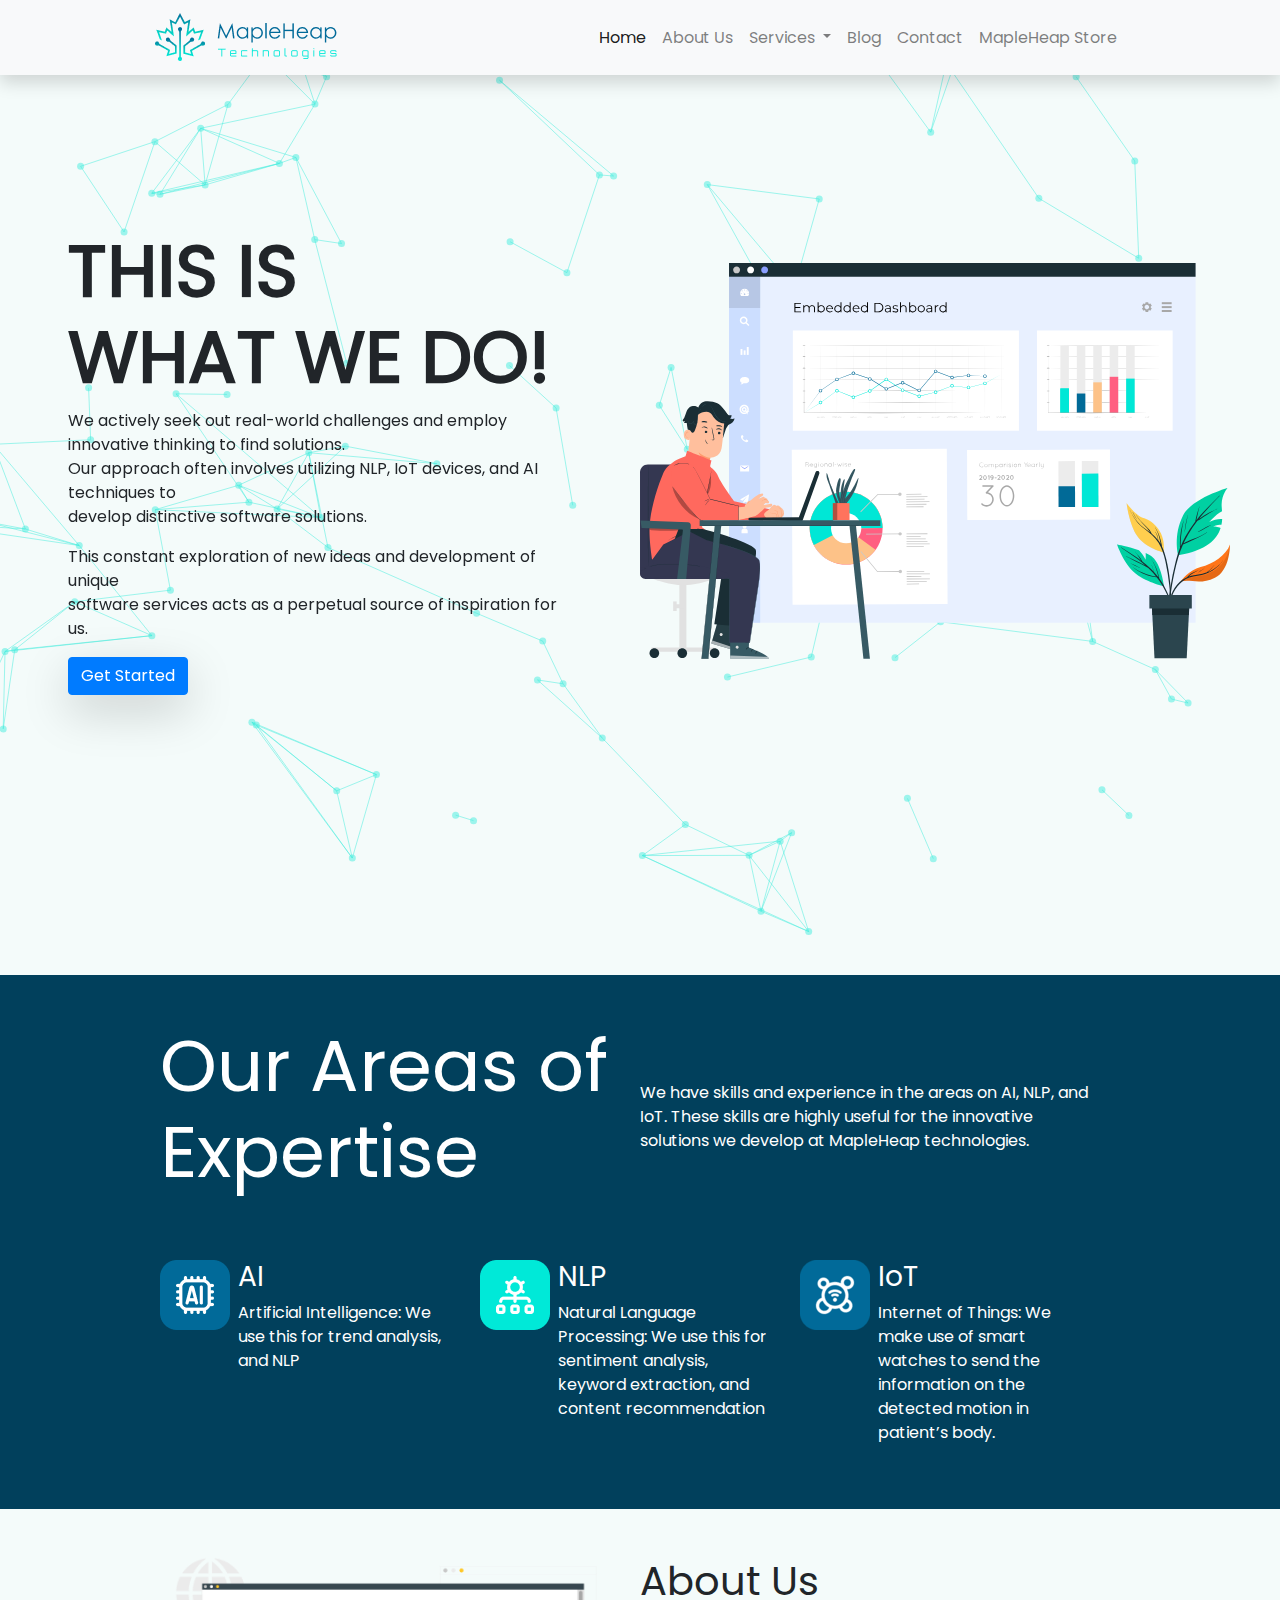
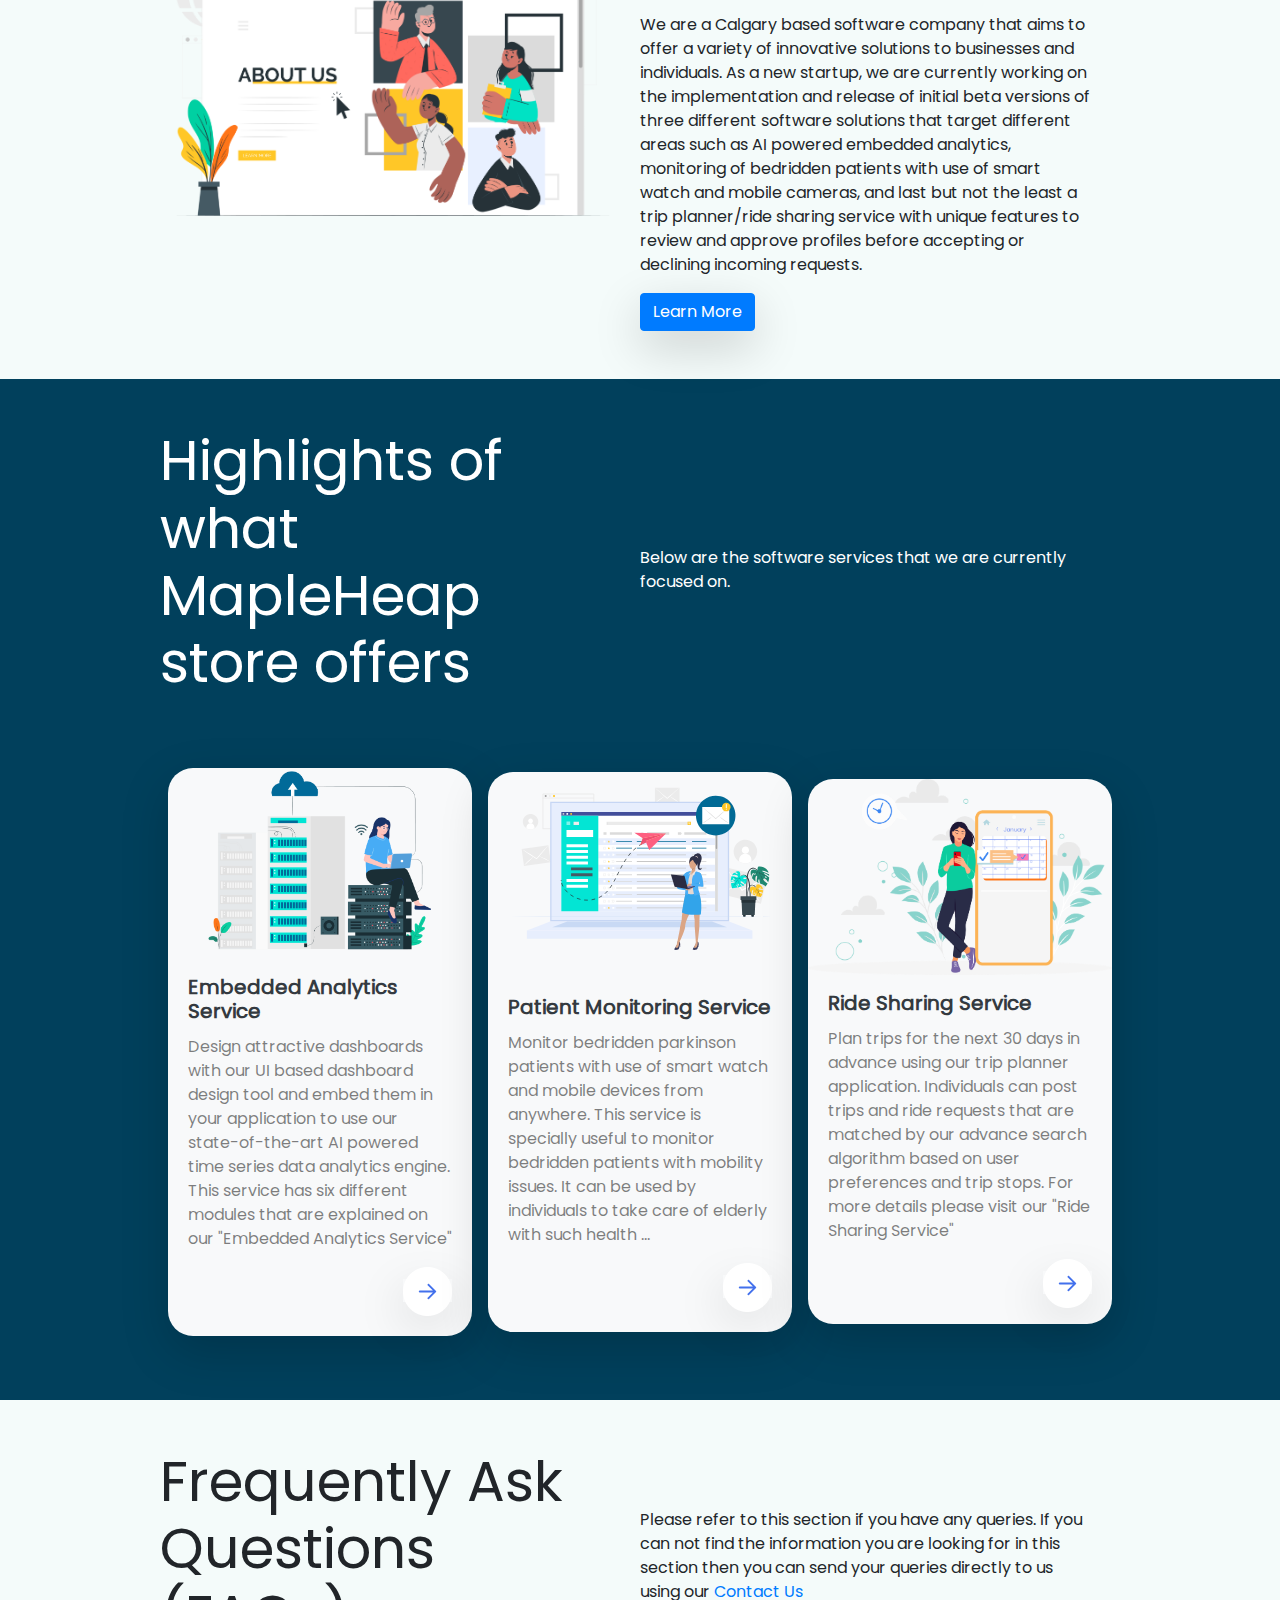
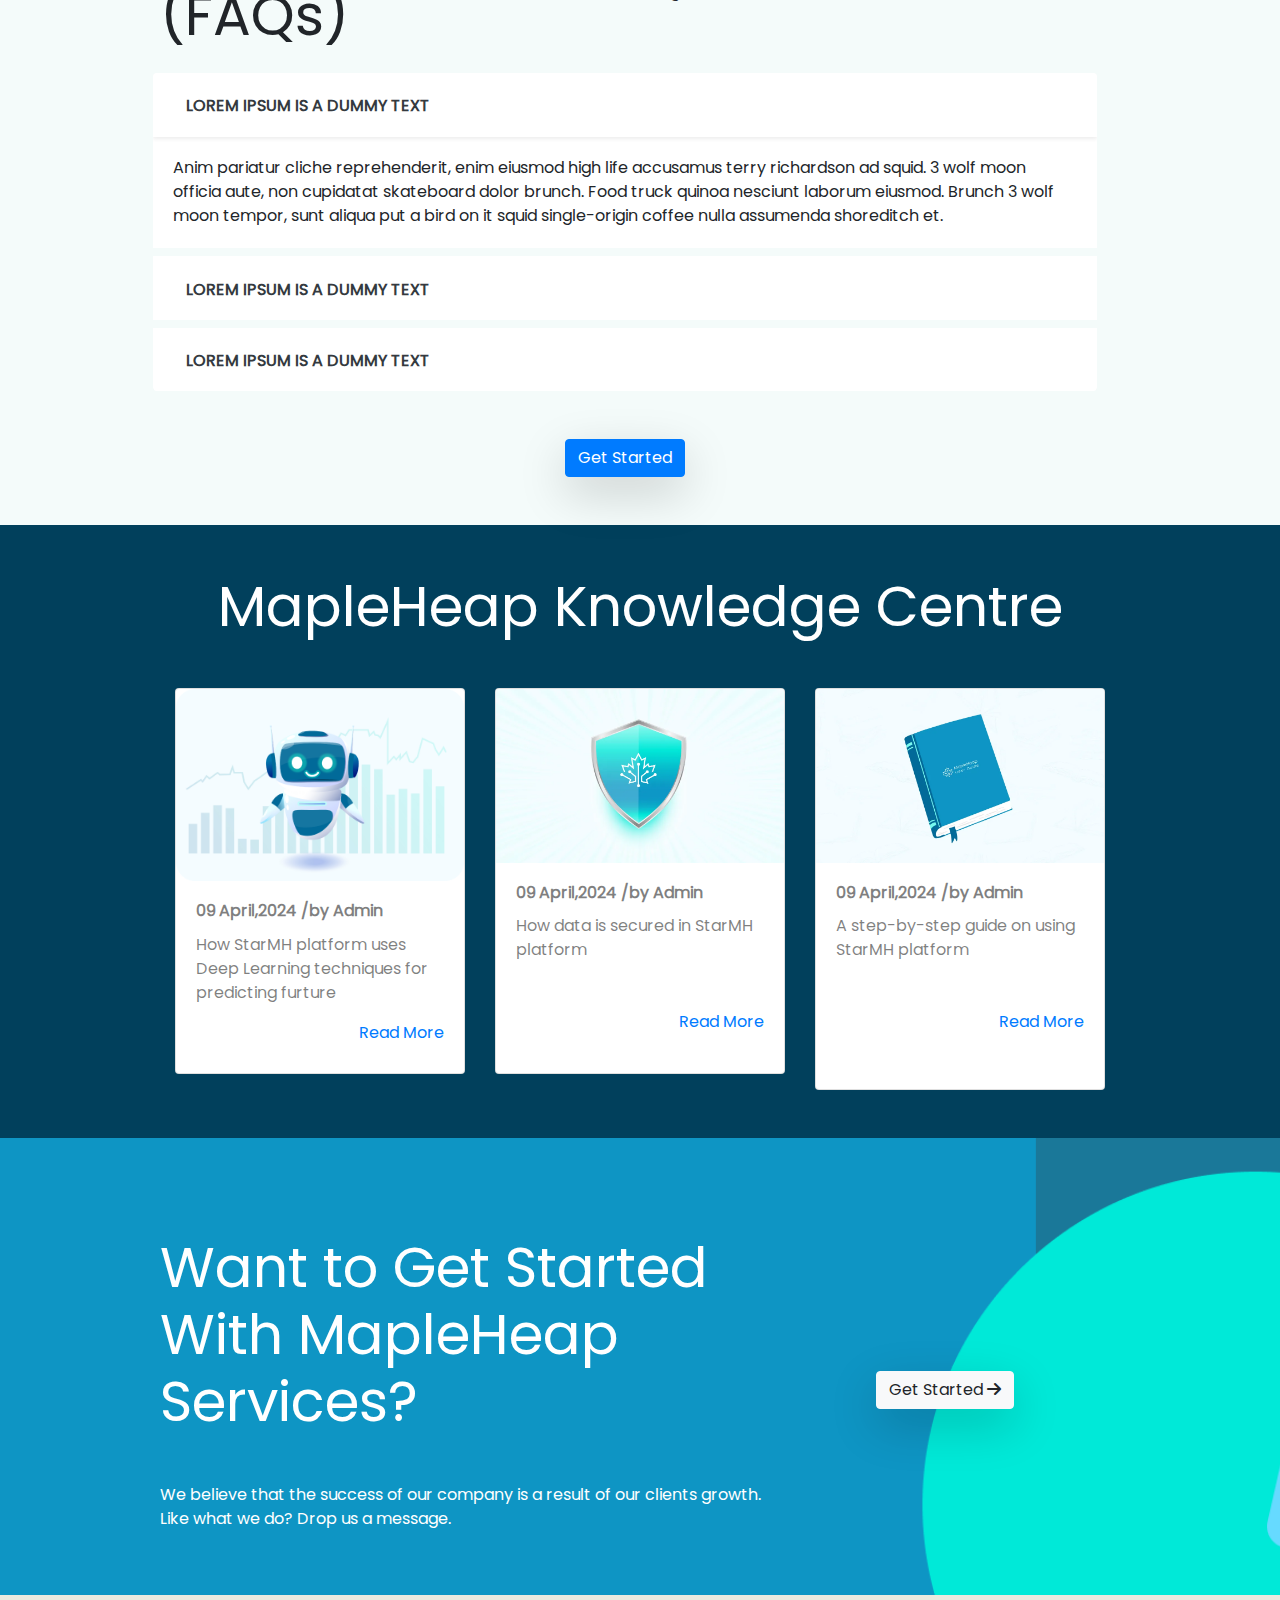
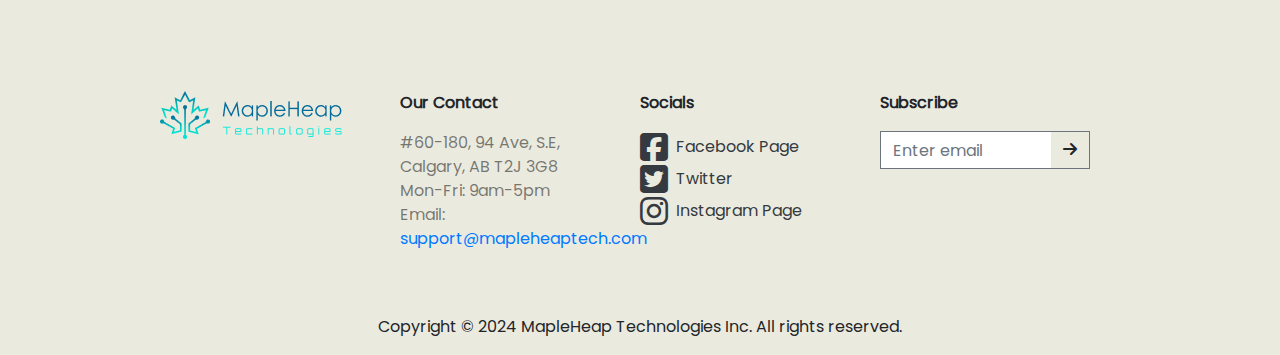
==== commit 54016733: "Img change" ====
--- a/index.html
+++ b/index.html
@@ -122,7 +122,7 @@
                   <div class="d-block d-lg-flex">
                       <div class="mr-2">
                         <div class="icon">
-                          <img class="bg-light p-2 rounded" src="assets/img/design-icon.png" alt="Velo Images">
+                          <img class="" src="assets/img/design-icon.png" alt="Velo Images">
                         </div>
                       </div>
                       <div>
@@ -139,7 +139,7 @@
                   <div class="d-block d-lg-flex">
                       <div class="mr-2">
                         <div class="icon">
-                          <img class="bg-light p-2 rounded" src="assets/img/dev-icon.png" alt="Velo Images">
+                          <img class="" src="assets/img/dev-icon.png" alt="Velo Images">
                         </div>
                       </div>
                       <div>
@@ -156,7 +156,7 @@
                   <div class="d-block d-lg-flex">
                       <div class="mr-2">
                         <div class="icon">
-                          <img class="bg-light p-2 rounded" src="assets/img/qa-icon.png" alt="Velo Images">
+                          <img class="" src="assets/img/qa-icon.png" alt="Velo Images">
                         </div>
                       </div>
                       <div>
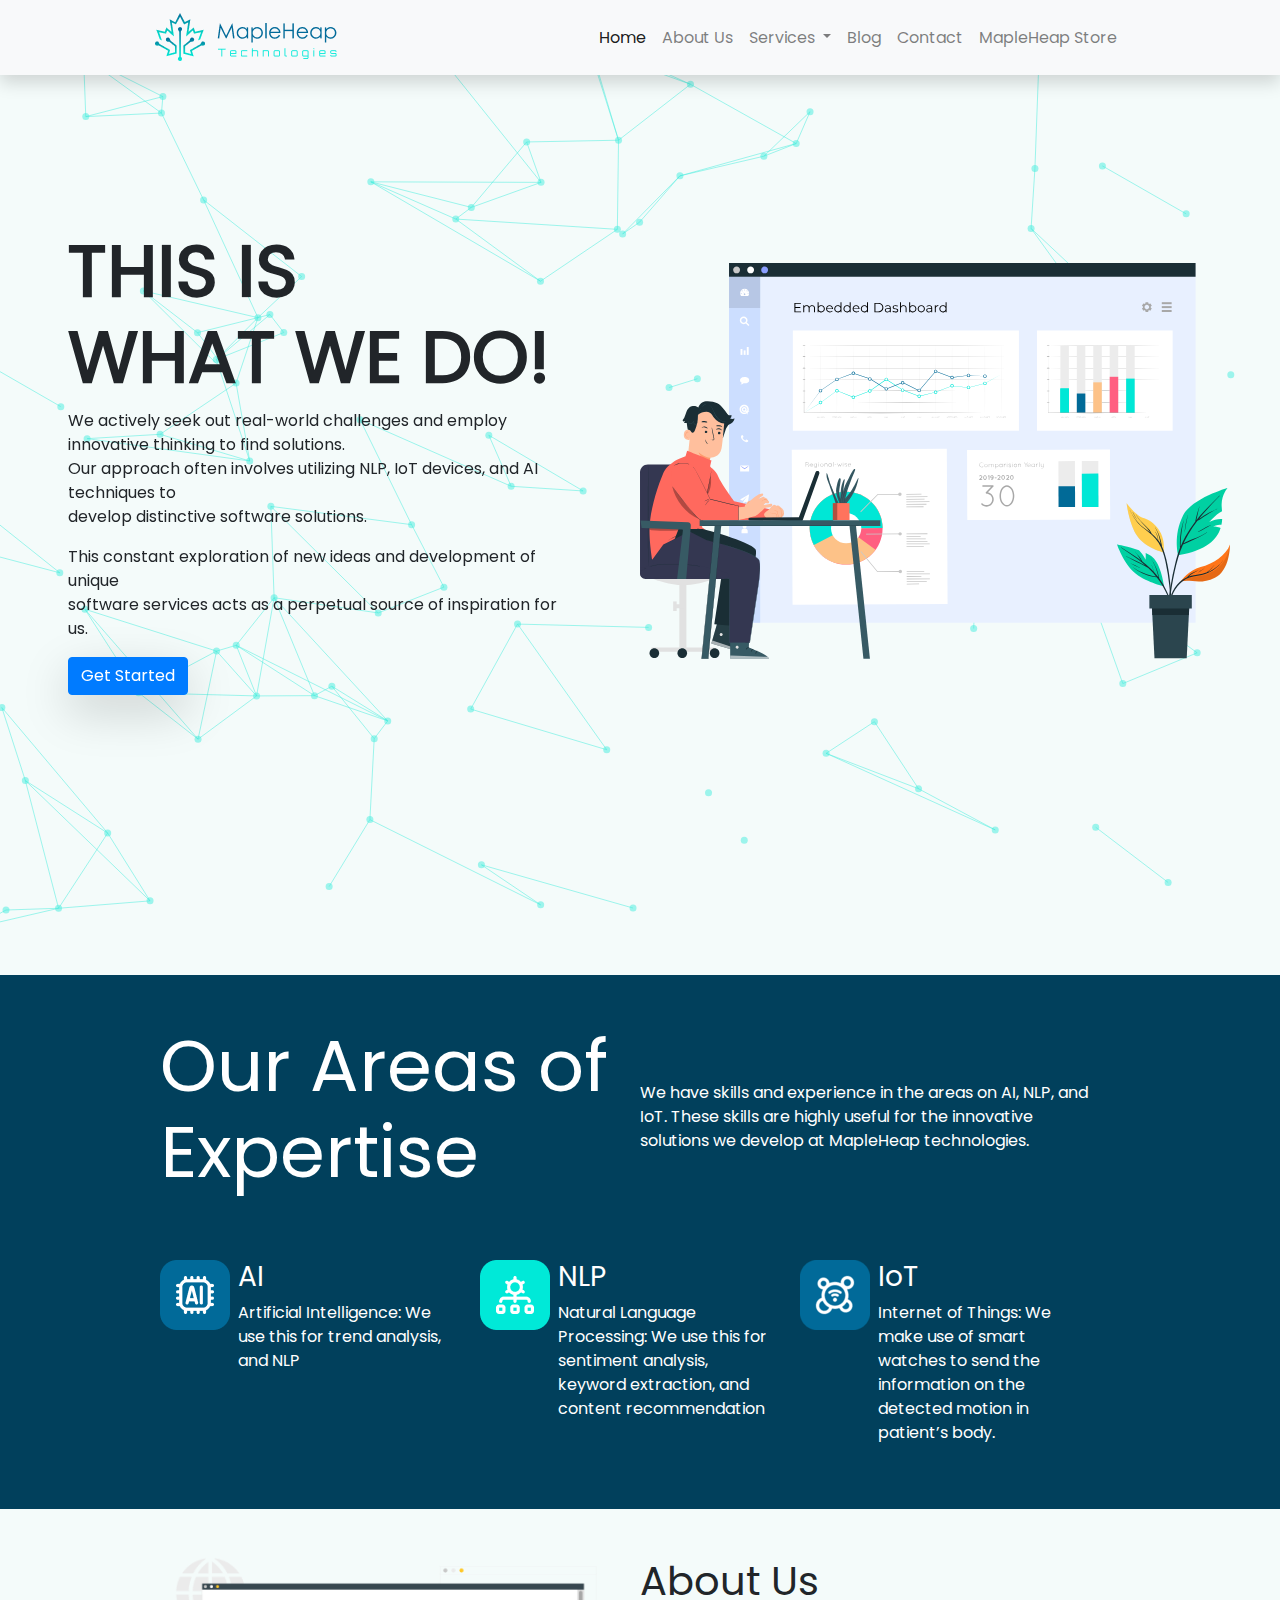
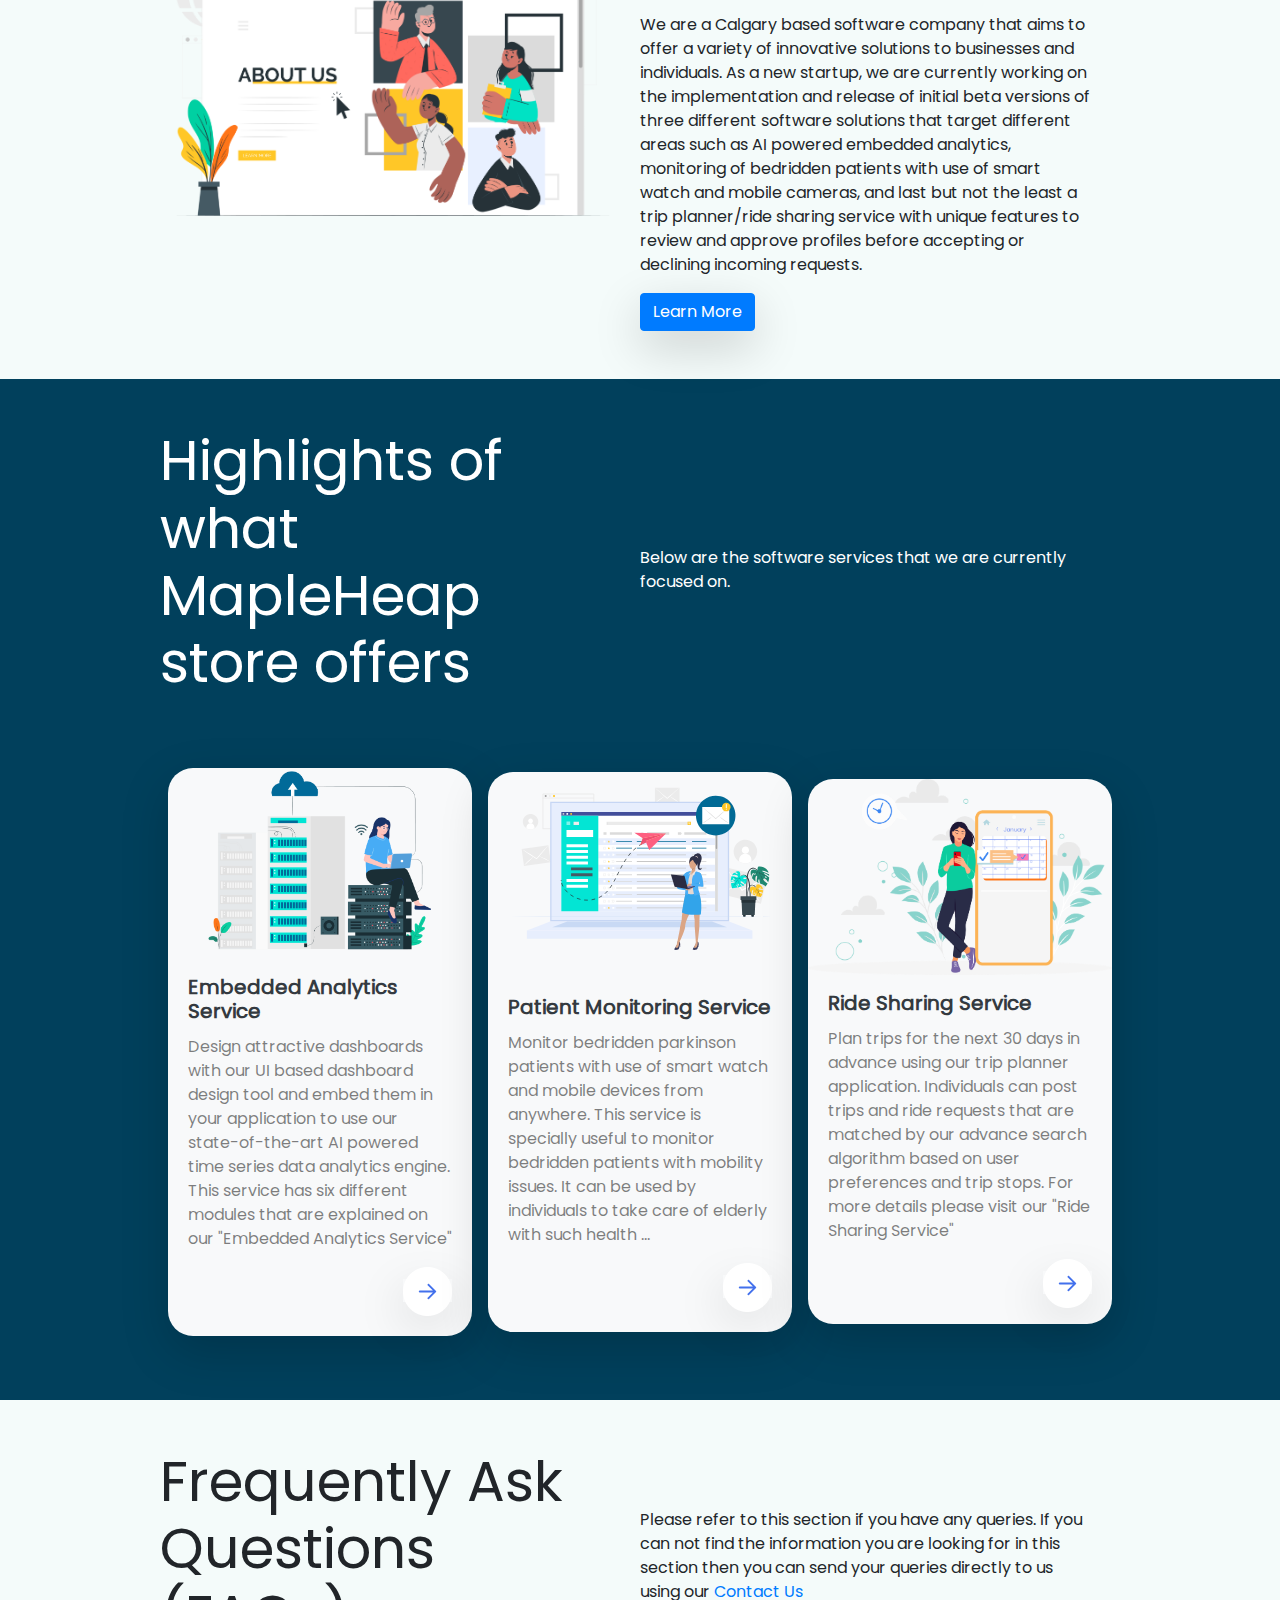
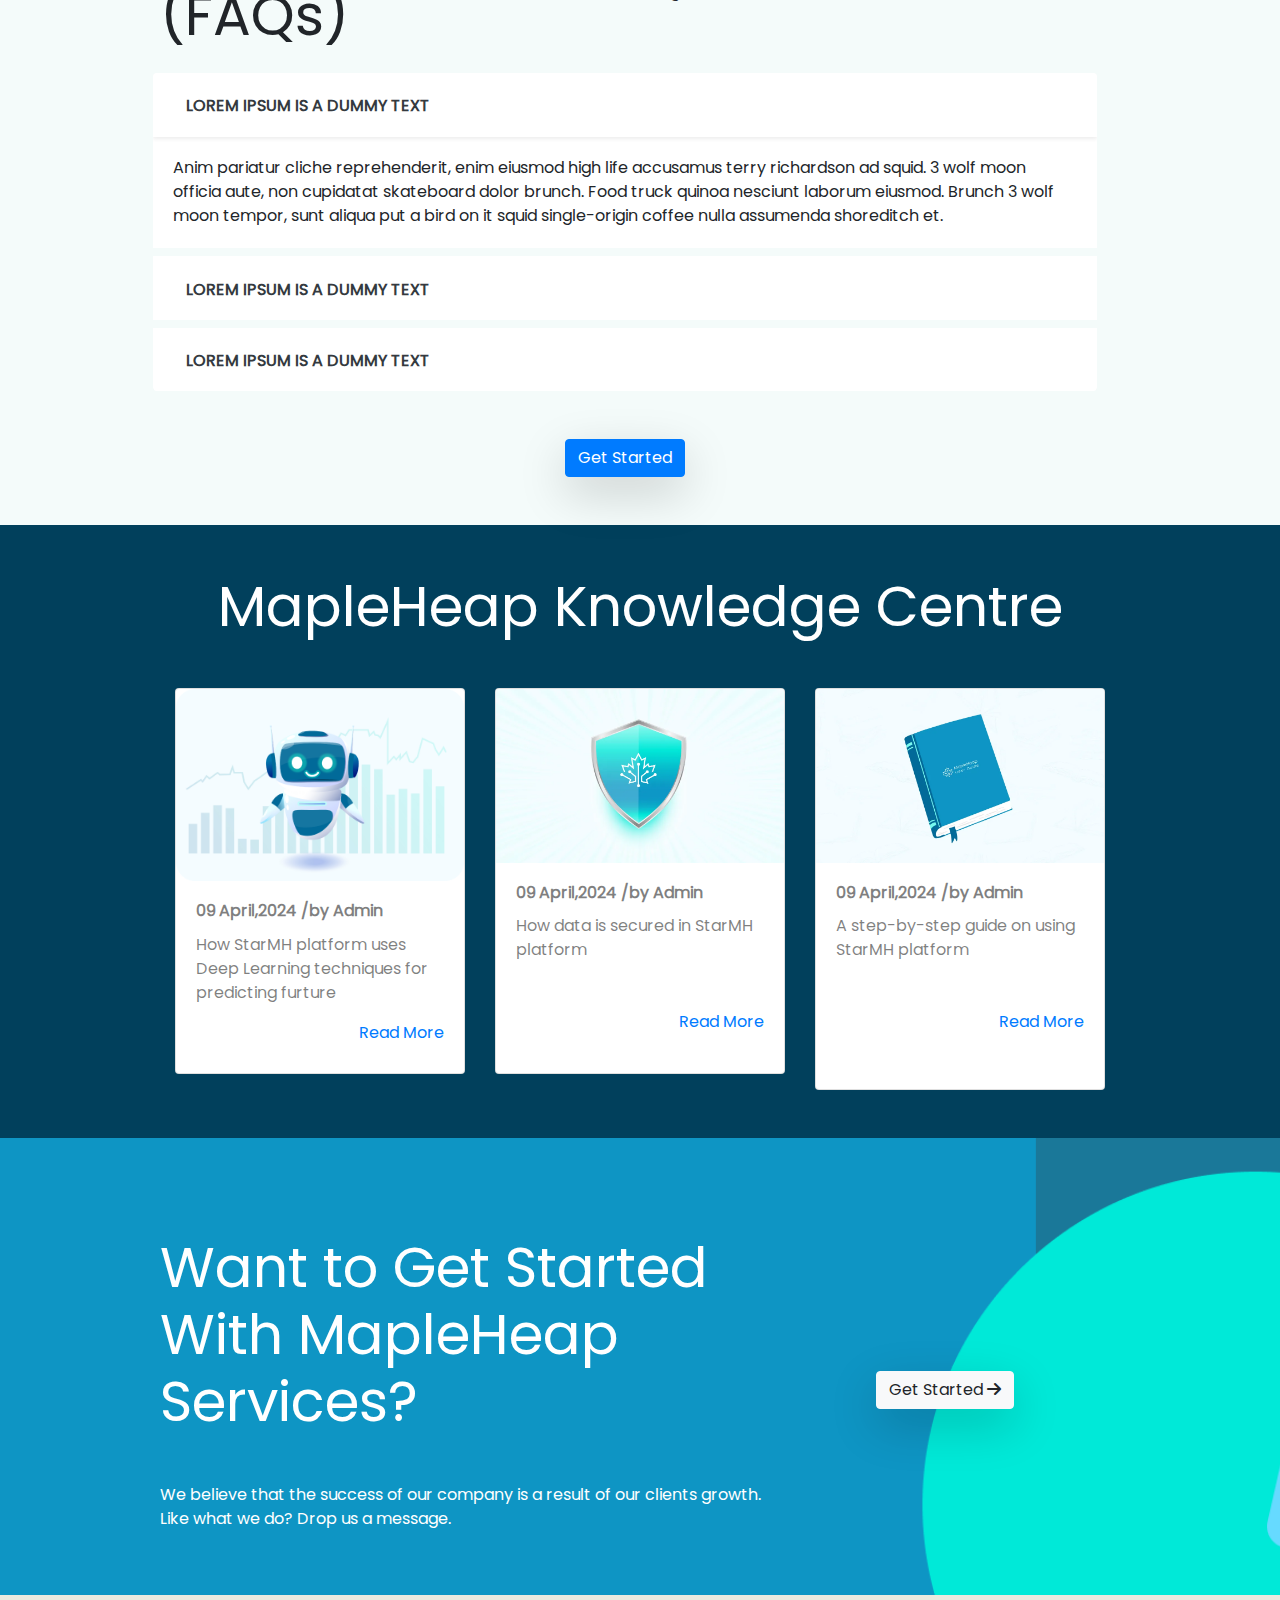
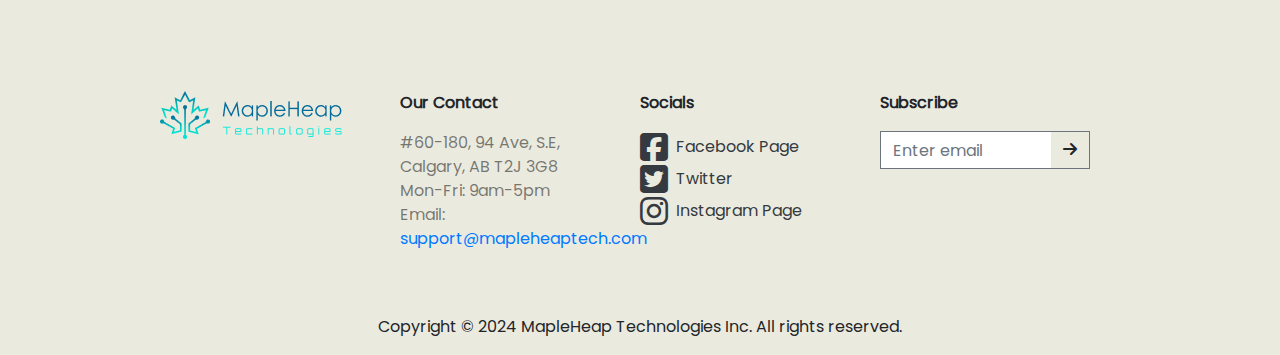
==== commit 2c27d98f: "Keywords meta" ====
--- a/index.html
+++ b/index.html
@@ -5,7 +5,7 @@
     <meta charset="utf-8">
     <meta name="viewport" content="width=device-width, initial-scale=1, shrink-to-fit=no">
 
-    <meta name="keywords" content="software company Calgary, software development companies in calgary, custom software development calgary, innovative software solutions calgary, unique and innovative software solutions, ai software company, MapleHeap, Maple Heap Technologies, Maple Heap">
+    <meta name="keywords" content="software company Calgary, software development companies in calgary, custom software development calgary, innovative software solutions calgary, unique and innovative software solutions, ai software company, MapleHeap, Maple Heap Technologies, Maple Heap, mapleheap technologies, calgary based software company, ai powered embedded analytics  ">
     <meta name="description" content="Discover innovative software solutions with Maple Heap Technologies. From custom software development to digital transformation, we empower businesses to thrive in the digital landscape.">
     <meta name="author" content="Mapleheap Technologies">
     <title>Mapleheap Technologies - Calgary Based Software Company | MapleHeap Technologies</title>
